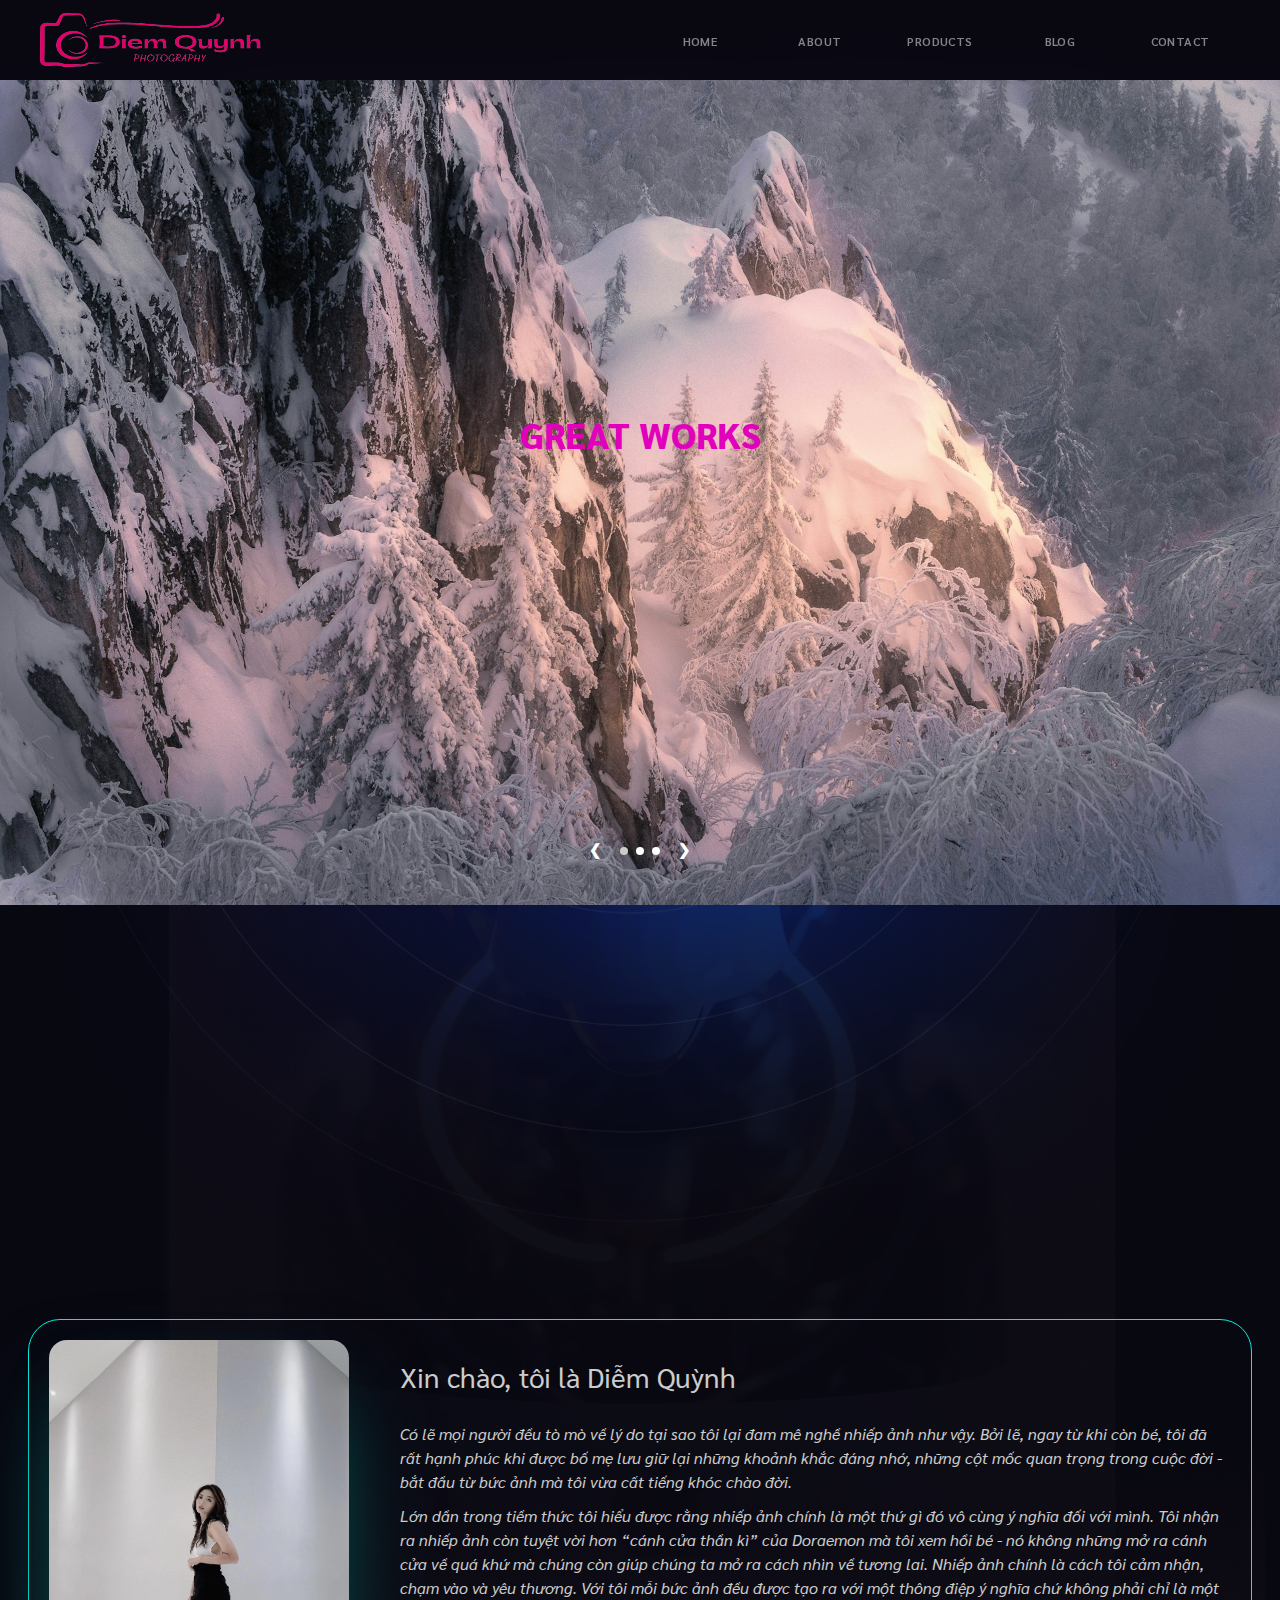
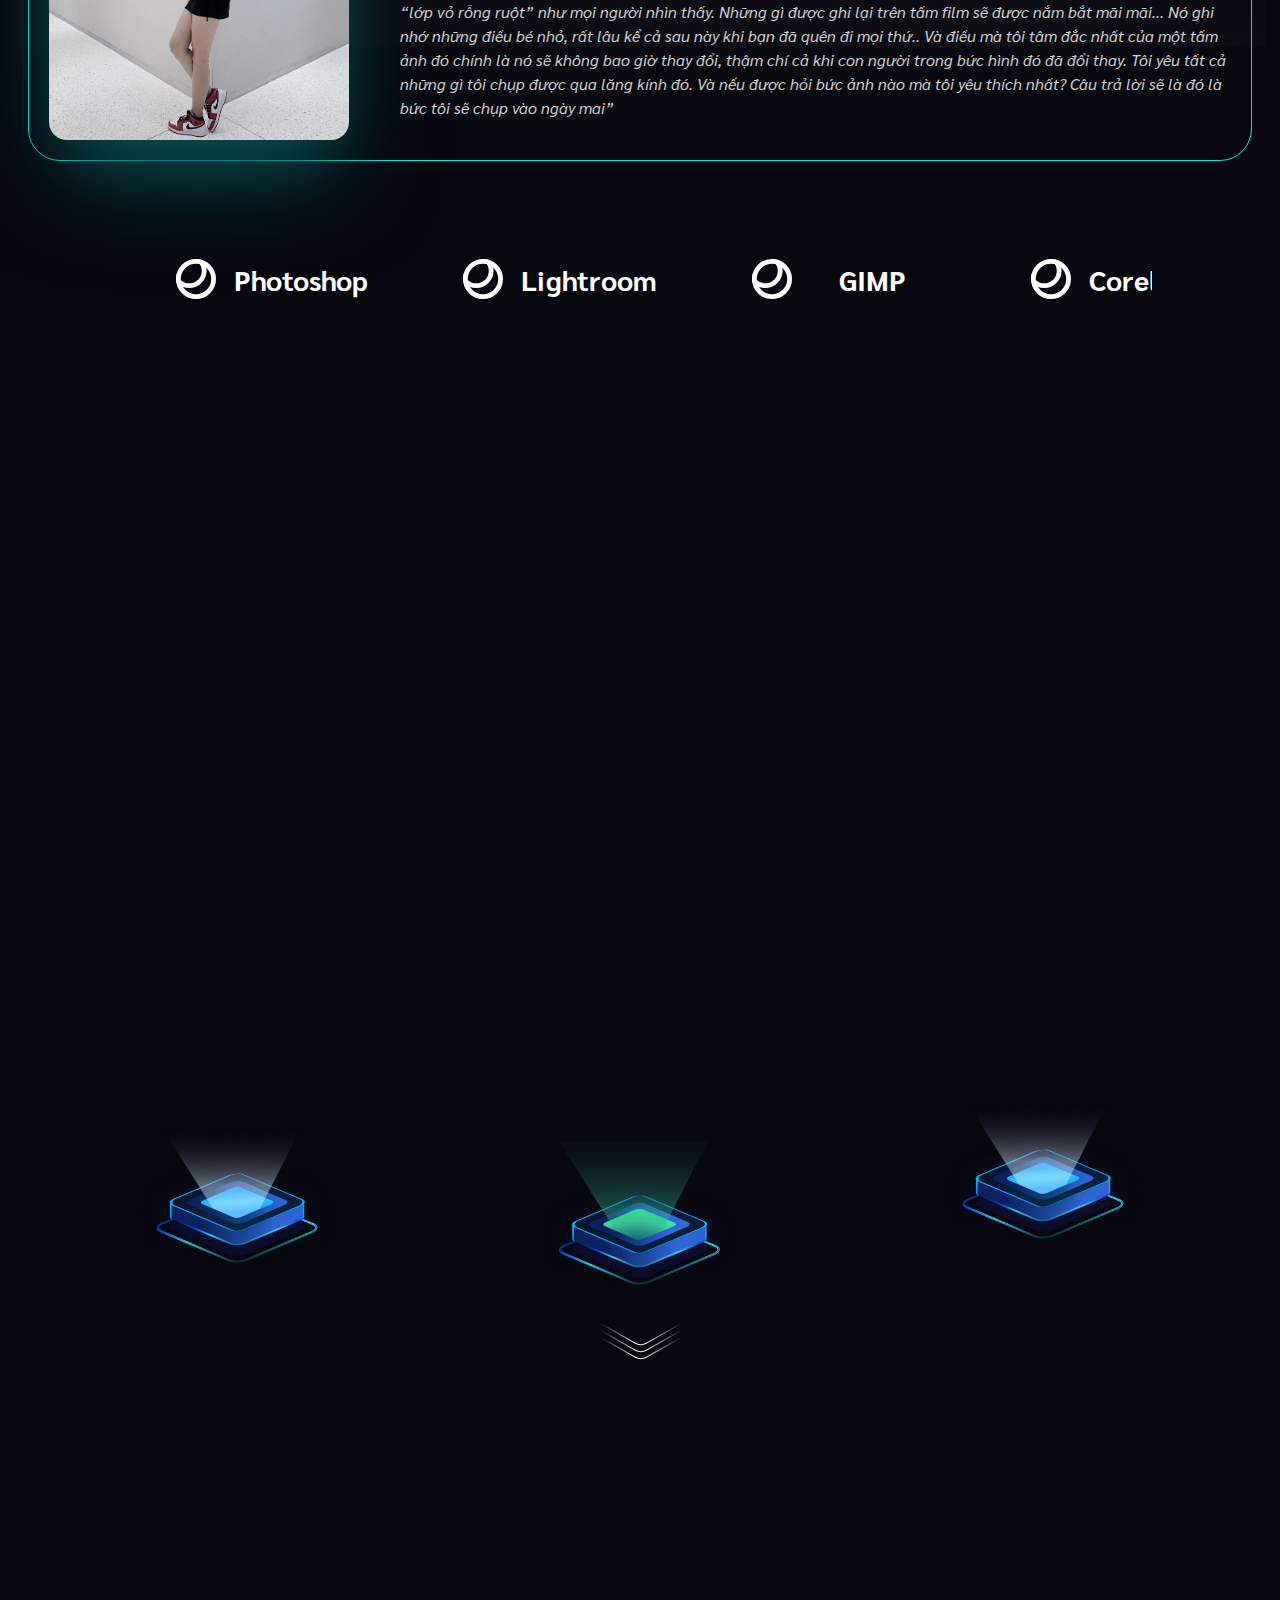
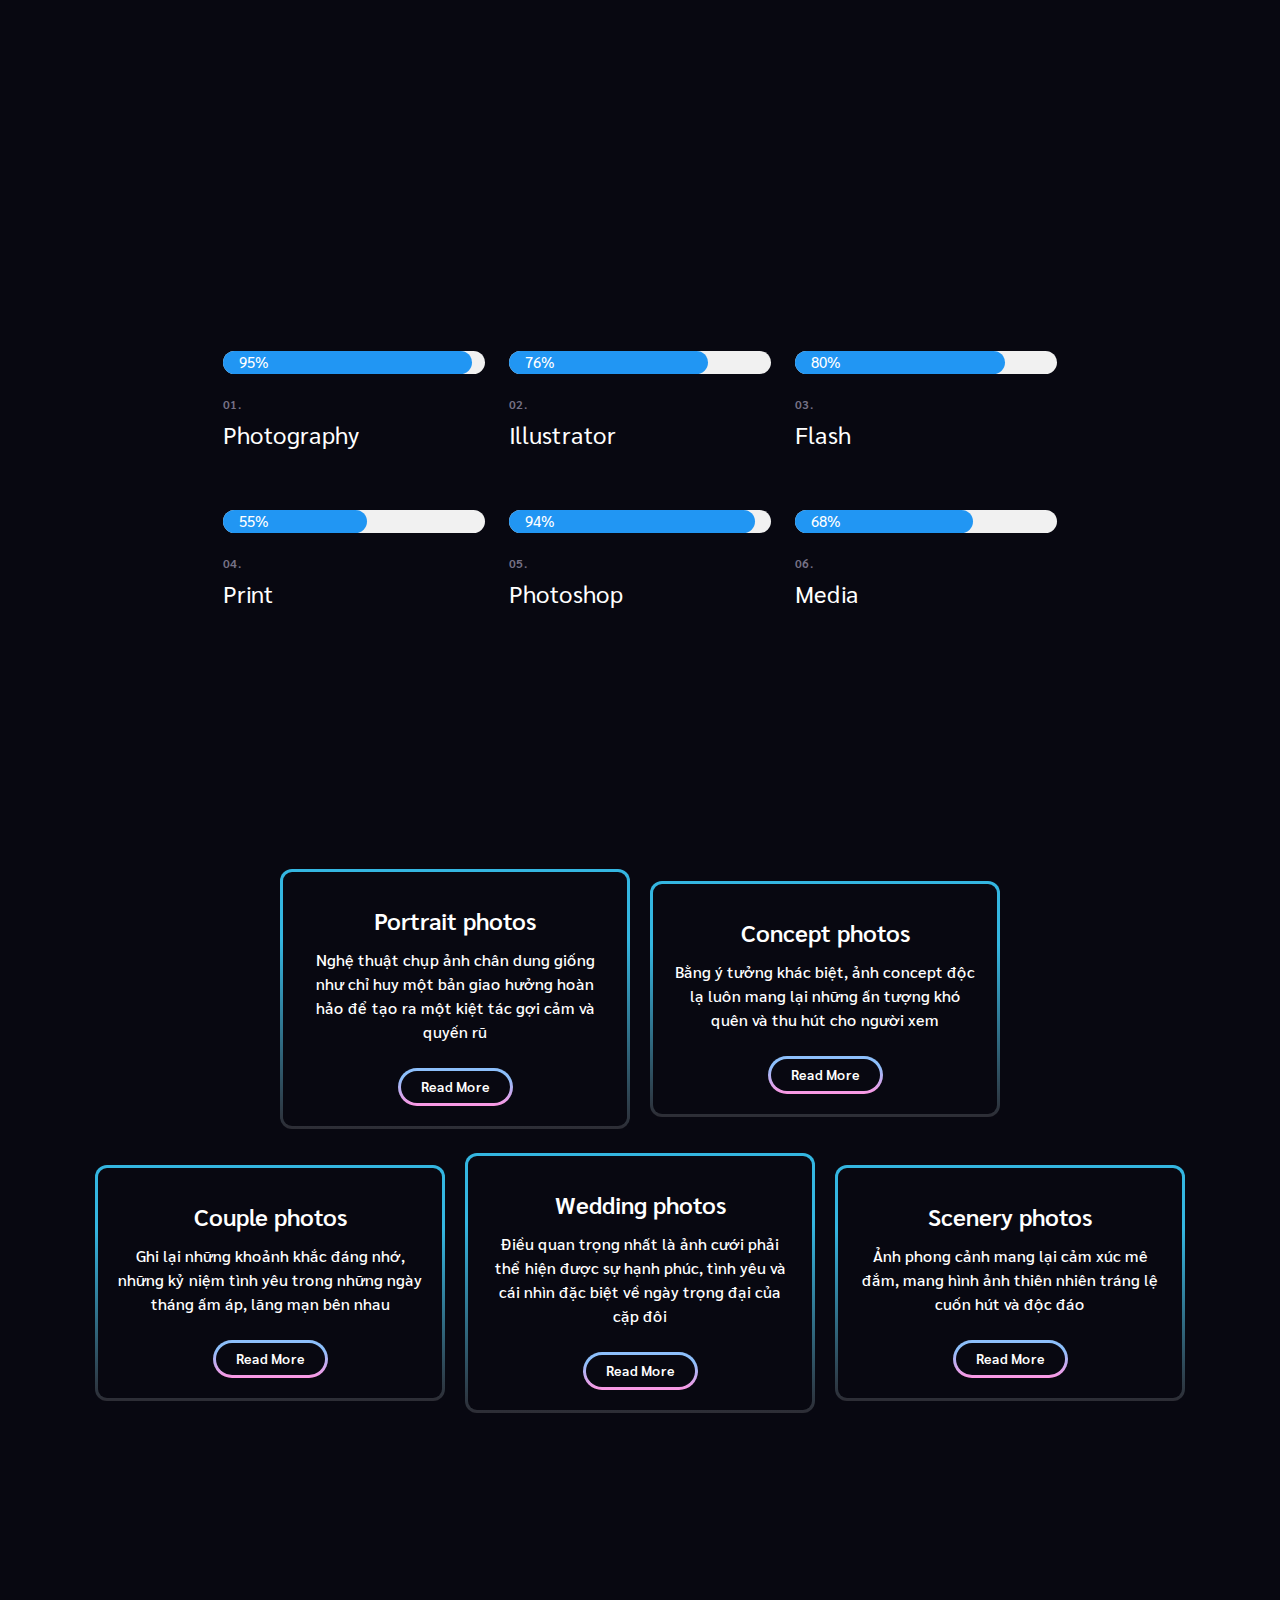
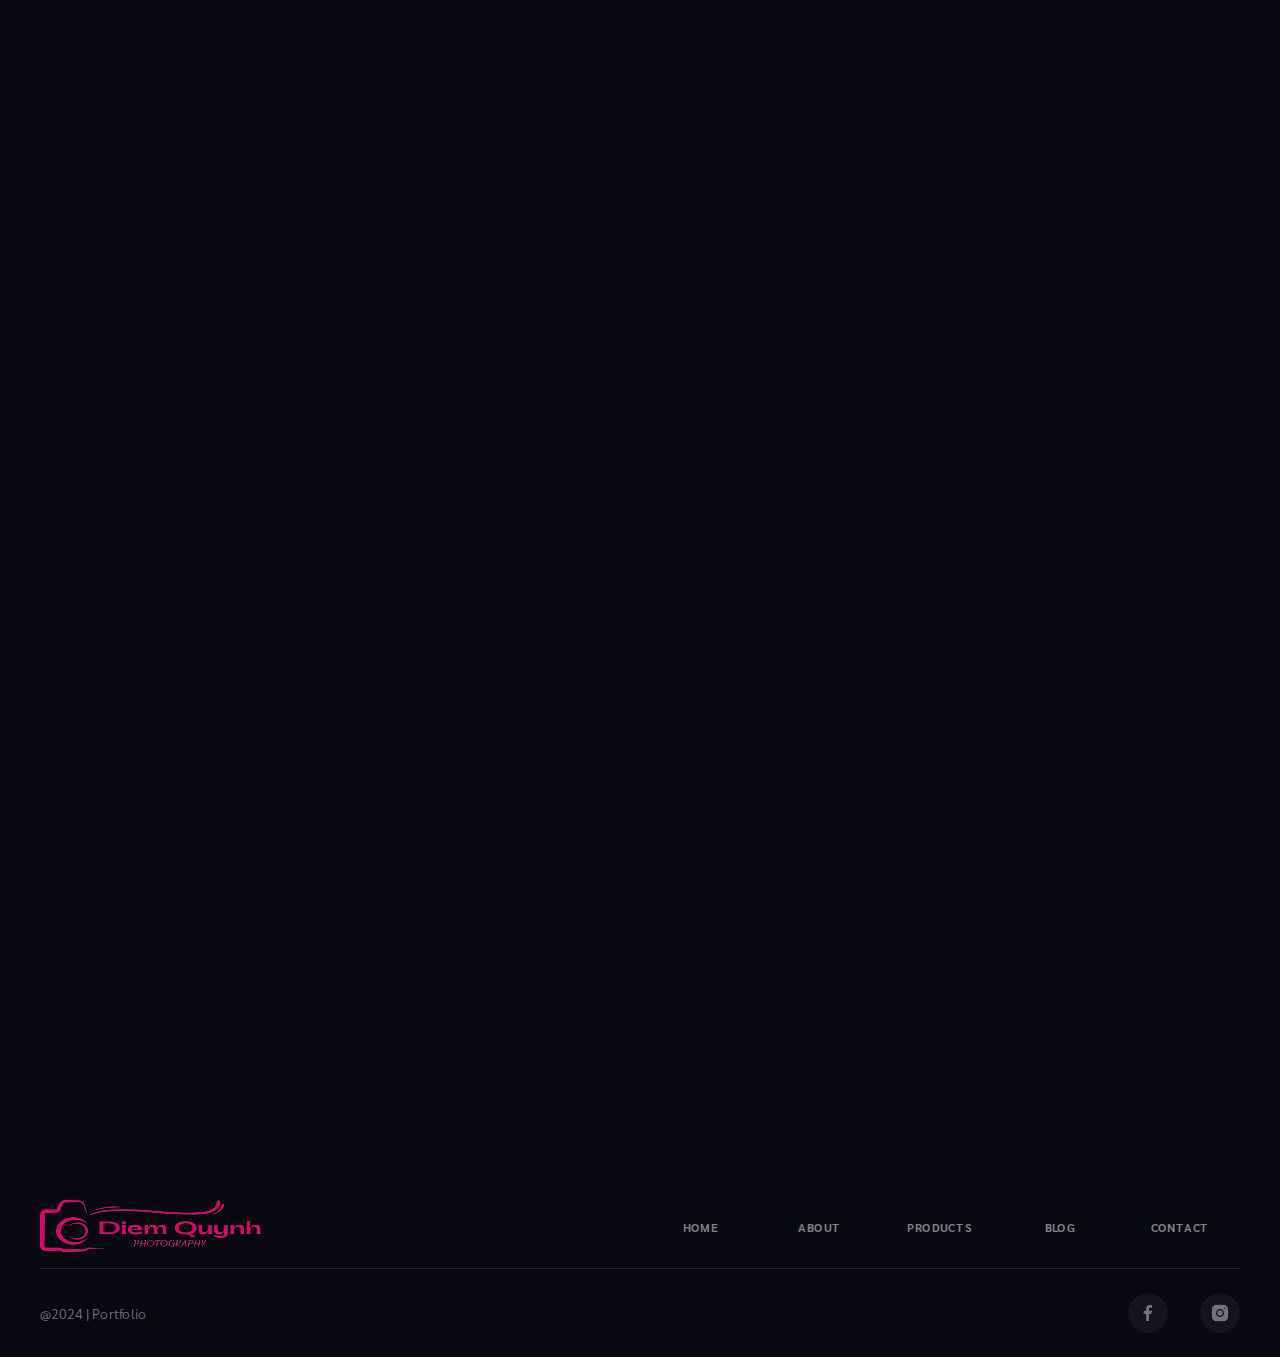
==== index.html @ 6f03a24a "update" ====
<!DOCTYPE html>
<html lang="en">

<head>
    <meta charset="UTF-8">
    <meta http-equiv="X-UA-Compatible" content="IE=edge">
    <meta name="viewport"
        content="width=device-width, initial-scale=1, maximum-scale=5, minimum-scale=1, viewport-fit=cover">
    <link rel="icon" type="image/x-icon" href="./public/images/favicon.ico">
    <title>Diểm Quỳnh</title>
    <link rel="stylesheet" href="./public/css/index.css">
    <!-- link font-awesome -->
    <link rel="stylesheet" href="https://cdnjs.cloudflare.com/ajax/libs/font-awesome/6.3.0/css/all.min.css"
        integrity="sha512-SzlrxWUlpfuzQ+pcUCosxcglQRNAq/DZjVsC0lE40xsADsfeQoEypE+enwcOiGjk/bSuGGKHEyjSoQ1zVisanQ=="
        crossorigin="anonymous" referrerpolicy="no-referrer" />
    <!-- ///// -->
    <link rel="stylesheet" href="https://maxcdn.bootstrapcdn.com/bootstrap/3.4.1/css/bootstrap.min.css">
    <script src="https://ajax.googleapis.com/ajax/libs/jquery/3.6.3/jquery.min.js"></script>
    <script src="https://maxcdn.bootstrapcdn.com/bootstrap/3.4.1/js/bootstrap.min.js"></script>
    <!-- link font -->
    <link rel="preconnect" href="https://fonts.googleapis.com">
    <link rel="preconnect" href="https://fonts.gstatic.com" crossorigin>
    <link href="https://fonts.googleapis.com/css2?family=Sarabun:wght@400;500;600;700&display=swap" rel="stylesheet">
    <!-- aos css -->
    <link rel="stylesheet" href="https://cdn.jsdelivr.net/npm/aos@2.3.4/dist/aos.css" />
    <script src="https://cdn.jsdelivr.net/npm/aos@2.3.4/dist/aos.js"></script>
    <!-- w3s css -->
    <link rel="stylesheet" href="https://www.w3schools.com/w3css/4/w3.css">
</head>

<body>
    <div class="aia-tech-container">
        <div class="aia-tech">
            <div class="menu-mobile">
                <div class="nav-mobile" id="mobileNav">
                    <div class="nav-item-mobile">
                        <div class="nav-item-link">
                            <a href="./index.html" class="nav-link">HOME</a>
                        </div>
                        <div class="nav-item-link">
                            <a href="#about" class="nav-link">ABOUT</a>
                        </div>
                        <div class="nav-item-link">
                            <a href="#products" class="nav-link">PRODUCTS</a>
                        </div>
                        <div class="nav-item-link">
                            <a href="#blogs" class="nav-link">BLOG</a>
                        </div>
                        <div class="nav-item-link">
                            <a href="#contact_us" class="nav-link">CONTACT</a>
                        </div>
                    </div>
                </div>
            </div>
            <div class="menu" id="menu">
                <div class="logo">
                    <a href="./">
                        <img style="width: 230px; height: 55px;" src="./public/images/logos.png" alt="logo" />
                    </a>
                </div>
                <div class="nav">
                    <div class="nav-item">
                        <div class="nav-item-link">
                            <a href="#introduce" class="nav-link">HOME</a>
                        </div>
                        <div class="nav-item-link">
                            <a href="#about" class="nav-link">ABOUT</a>
                        </div>
                        <div class="nav-item-link">
                            <a href="#products" class="nav-link">PRODUCTS</a>
                        </div>
                        <div class="nav-item-link">
                            <a href="#blogs" class="nav-link">BLOG</a>
                        </div>
                        <div class="nav-item-link">
                            <a href="#contact_us" class="nav-link">CONTACT</a>
                        </div>
                    </div>
                    <div class="nav-item-mobile" onclick="toggleMenu()">
                        <img src="./public/images/iconnavmb.svg" alt="logo" />
                    </div>
                </div>
            </div>
            <div class="introduce" id="introduce">
                <div class="learn-more">
                    <div class="mySlides">
                        <img class="introduce-styled-img" src="./public/images/introduce1.jpg" />
                        <p class="introduce-title">GREAT WORKS</p>
                    </div>
                    <div class="mySlides">
                        <img class="introduce-styled-img" src="./public/images/introduce2.jpg" />
                        <p class="introduce-title">CAPTURING THE MOST PRECIOUS MOMENT</p>
                    </div>
                    <div class="mySlides">
                        <img class="introduce-styled-img" src="./public/images/introduce3.jpg" />
                        <p class="introduce-title">SIMPLE BUT PICTURESQUE</p>
                    </div>
                    <div class="header-dot">
                        <span class="prev" onclick="plusSlides(-1)">❮</span>
                        <span class="dot" onclick="currentSlide(1)"></span>
                        <span class="dot" onclick="currentSlide(2)"></span>
                        <span class="dot" onclick="currentSlide(3)"></span>
                        <span class="next" onclick="plusSlides(1)">❯</span>
                    </div>
                    </section>
                </div>
            </div>
            <div class="wrapper">
                <div class="welcome" data-aos="fade-up" data-aos-anchor-placement="bottom-bottom"
                    data-aos-duration="1000">
                    <div class="forever-styled-text">
                        <img src="./public/images/bracketleft.png" alt="icon" />
                        <p class="forever-text">Get started with AIA tech</p>
                        <img src="./public/images/bracketright.png" alt="icon" />
                    </div>
                    WELCOME
                </div>
                <div class="about" id="about">
                    <div class="howto-styled-text" data-aos="fade-right" data-aos-offset="100">
                        <img src="./public/images/bracketleft.png" alt="icon" />
                        <span class="forever-text">what can we do?</span>
                        <img src="./public/images/bracketright.png" alt="icon" />
                    </div>
                    <div style="text-align: start; border-left: 5px solid rgb(216, 84, 12); padding-left: 10px; margin: 20px 0;"
                        class="container-title" data-aos="fade-up" data-aos-anchor-placement="top-bottom"
                        data-aos-duration="500">
                        About
                    </div>
                    <div class="about-detail">
                        <div class="about-detail-img">
                            <img class="about-styled-img" src="./public/images/yoruself.webp" />
                        </div>
                        <div class="about-detail-content">
                            <p class="about-detail-title">
                                Xin chào, tôi là Diễm Quỳnh
                            </p>
                            <p class="about-detail-text">
                                Có lẽ mọi người đều tò mò về lý do tại sao tôi lại đam mê nghề nhiếp ảnh như vậy.
                                Bởi lẽ, ngay từ khi còn bé, tôi đã rất hạnh phúc khi được bố mẹ lưu giữ lại những khoảnh
                                khắc đáng nhớ, những cột mốc
                                quan trọng trong cuộc đời - bắt đầu từ bức ảnh mà tôi vừa cất tiếng khóc chào đời.

                            </p>
                            <p class="about-detail-text">
                                Lớn dần trong tiềm thức tôi hiểu được rằng nhiếp ảnh chính là một thứ gì đó vô cùng ý
                                nghĩa đối với mình. Tôi nhận ra
                                nhiếp ảnh còn tuyệt vời hơn “cánh cửa thần kì” của Doraemon mà tôi xem hồi bé - nó không
                                những mở ra cánh cửa về quá khứ
                                mà chúng còn giúp chúng ta mở ra cách nhìn về tương lai. Nhiếp ảnh chính là cách tôi cảm
                                nhận, chạm vào và yêu thương.
                                Với tôi mỗi bức ảnh đều được tạo ra với một thông điệp ý nghĩa chứ không phải chỉ là một
                                “lớp vỏ rỗng ruột” như mọi
                                người nhìn thấy. Những gì được ghi lại trên tấm film sẽ được nắm bắt mãi mãi... Nó ghi
                                nhớ những điều bé nhỏ, rất lâu kể
                                cả sau này khi bạn đã quên đi mọi thứ.. Và điều mà tôi tâm đắc nhất của một tấm ảnh đó
                                chính là nó sẽ không bao giờ thay
                                đổi, thậm chí cả khi con người trong bức hình đó đã đổi thay. Tôi yêu tất cả những gì
                                tôi chụp được qua lăng kính đó.
                                Và nếu được hỏi bức ảnh nào mà tôi yêu thích nhất? Câu trả lời sẽ là đó là bức tôi sẽ
                                chụp vào ngày mai”

                            </p>
                        </div>
                    </div>
                    <div class="introduce-combine-overlow">
                        <div class="introduce-combine-list-item">
                            <div class="introduce-combine-item">
                                <img class="introduce-combine-item-img" src="./public/images/O9.svg" alt="icon" />
                                <p class="introduce-combine-text">Photoshop</p>
                            </div>
                            <div class="introduce-combine-item">
                                <img class="introduce-combine-item-img" src="./public/images/O9.svg" alt="icon" />
                                <p class="introduce-combine-text">Lightroom</p>
                            </div>
                            <div class="introduce-combine-item">
                                <img class="introduce-combine-item-img" src="./public/images/O9.svg" alt="icon" />
                                <p style="width: 125px;" class="introduce-combine-text">GIMP</p>
                            </div>
                            <div class="introduce-combine-item">
                                <img class="introduce-combine-item-img" src="./public/images/O9.svg" alt="icon" />
                                <p class="introduce-combine-text">Corel Paint</p>
                            </div>
                            <div class="introduce-combine-item">
                                <img class="introduce-combine-item-img" src="./public/images/O9.svg" alt="icon" />
                                <p class="introduce-combine-text">Figma</p>
                            </div>
                            <div class="introduce-combine-item">
                                <img class="introduce-combine-item-img" src="./public/images/O9.svg" alt="icon" />
                                <p class="introduce-combine-text">Wordpress</p>
                            </div>
                            <div class="introduce-combine-item">
                                <img class="introduce-combine-item-img" src="./public/images/O9.svg" alt="icon" />
                                <p class="introduce-combine-text">Shopify</p>
                            </div>
                            <div class="introduce-combine-item">
                                <img class="introduce-combine-item-img" src="./public/images/O9.svg" alt="icon" />
                                <p style="width: 125px;" class="introduce-combine-text">Photography</p>
                            </div>
                            <div class="introduce-combine-item">
                                <img class="introduce-combine-item-img" src="./public/images/O9.svg" alt="icon" />
                                <p class="introduce-combine-text">Media</p>
                            </div>
                            <div class="introduce-combine-item">
                                <img class="introduce-combine-item-img" src="./public/images/O9.svg" alt="icon" />
                                <p class="introduce-combine-text">Illustrator</p>
                            </div>
                        </div>
                    </div>
                </div>
                </section>
                <section class="forever" id="forever_product">
                    <!-- <div class="forever-bg">
                        <img class="forever-styled-img" src="./public/images/forever-icon.svg" alt="earth" />
                    </div> -->
                    <div class="forever-styled-title">
                        <div class="forever-styled-text" data-aos="fade-up" data-aos-anchor-placement="bottom-bottom"
                            data-aos-duration="1000">
                            <img src="./public/images/bracketleft.png" alt="icon" />
                            <p class="forever-text">Get started with AIA tech</p>
                            <img src="./public/images/bracketright.png" alt="icon" />
                        </div>
                        <h4 class="container-title" data-aos="fade-up" data-aos-anchor-placement="bottom-bottom"
                            data-aos-duration="2000">Pay once, use forever</h4>
                    </div>
                    <div class="forever-styled-box-overlow">
                        <div class="forever-styled-box">
                            <div class="forever-box-left">
                                <div class="forever-box-list" data-aos="zoom-in">
                                    <div class="forever-box-item">
                                        <h4>Why Me</h4>
                                        <!-- <p>Custom AI chatbot, advanced analytics, dedicated account</p> -->
                                    </div>
                                    <div class="forever-box-content-list">
                                        <div class="forever-box-content-item">
                                            <img src="./public/images/check-purple.svg" alt="icon" />
                                            <p>Kỹ năng chuyên sâu về nhiếp ảnh và kỹ thuật máy ảnh
                                            </p>
                                        </div>
                                        <div class="forever-box-content-item">
                                            <img src="./public/images/check-purple.svg" alt="icon" />
                                            <p>Sáng tạo, nhạy bén và tư duy nghệ thuật</p>
                                        </div>
                                        <div class="forever-box-content-item">
                                            <img src="./public/images/check-purple.svg" alt="icon" />
                                            <p>Kỹ năng giao tiếp và làm việc với mọi người</p>
                                        </div>
                                        <div class="forever-box-content-item">
                                            <img src="./public/images/check-purple.svg" alt="icon" />
                                            <p>Luôn nỗ lực, kiên trì học hỏi và tiếp thu</p>
                                        </div>
                                    </div>
                                    <div style="position: relative;">
                                        <img class="forever-btn-contact" src="./public/images/btncontactus.png"
                                            alt="btn" />
                                        <p class="forever-text-btn-contact">read more</p>
                                    </div>
                                </div>
                                <div>
                                    <img src="./public/images/iconbox.png" alt="" />
                                </div>
                            </div>
                            <div class="forever-box-center">
                                <div class="forever-box-list-center" data-aos="zoom-in">
                                    <div class="forever-box-list-center-bg">
                                        <div class="forever-box-item">
                                            <h4>What I Do</h4>
                                            <!-- <p>Custom AI chatbot, advanced analytics, dedicated account</p> -->
                                        </div>
                                        <div class="forever-box-content-list">
                                            <div class="forever-box-content-item">
                                                <img src="./public/images/check-purple.svg" alt="icon" />
                                                <p>Không ngừng sáng tạo phát triển đem lại cho khách hàng
                                                    những trải nghiệm tốt nhất khi đến với Diem Quynh
                                                    Photography</p>
                                            </div>
                                            <div class="forever-box-content-item">
                                                <img src="./public/images/check-purple.svg" alt="icon" />
                                                <p>Luôn luôn học hỏi, trau dồi kiến thức, kĩ năng mới thích ứng
                                                    với xu hướng toàn cầu</p>
                                            </div>
                                            <div class="forever-box-content-item">
                                                <img src="./public/images/check-purple.svg" alt="icon" />
                                                <p>Chia sẻ những nội dung, kiến thức, kinh nghiệm về ngành. Xây dựng độ
                                                    uy tín, thương hiệu cá nhân</p>
                                            </div>
                                        </div>
                                        <div style="position: relative; background: transparent;">
                                            <img class="forever-btn-contact" src="./public/images/btncontactus.png"
                                                alt="btn" />
                                            <p class="forever-text-btn-contact">read more</p>
                                        </div>
                                    </div>
                                </div>
                                <div>
                                    <img src="./public/images/iconboxcenter.png" alt="icon" />
                                </div>
                            </div>
                            <div class="forever-box-right">
                                <div class="forever-box-list" data-aos="zoom-in">
                                    <div class="forever-box-item">
                                        <h4>How I am</h4>
                                        <!-- <p>Custom AI chatbot, advanced analytics, dedicated account</p> -->
                                    </div>
                                    <div class="forever-box-content-list">
                                        <div class="forever-box-content-item">
                                            <img src="./public/images/check-purple.svg" alt="icon" />
                                            <p>Freelance Photographer</p>
                                        </div>
                                        <div class="forever-box-content-item">
                                            <img src="./public/images/check-purple.svg" alt="icon" />
                                            <p>Sinh viên ngành Truyền thông Đa phương tiện</p>
                                        </div>
                                        <div class="forever-box-content-item">
                                            <img src="./public/images/check-purple.svg" alt="icon" />
                                            <p>Photographer at Tuan Anh Studio</p>
                                        </div>
                                        <div class="forever-box-content-item">
                                            <img src="./public/images/check-purple.svg" alt="icon" />
                                            <p>Video Editor at Viet Bac Food</p>
                                        </div>
                                    </div>
                                    <div style="position: relative;">
                                        <img class="forever-btn-contact" src="./public/images/btncontactus.png"
                                            alt="btn" />
                                        <p class="forever-text-btn-contact">read more</p>
                                    </div>
                                </div>
                                <div>
                                    <img src="./public/images/iconbox.png" alt="icon" />
                                </div>
                            </div>
                        </div>
                    </div>
                    <div class="forever-icon-donw">
                        <img style="cursor: pointer;" src="./public/images/donw.svg" alt="donw" />
                    </div>
                </section>
                <section class="howto">
                    <div class="howto-top">
                        <div class="howto-top-left">
                            <div class="howto-styled-text" data-aos="fade-right" data-aos-offset="100">
                                <img src="./public/images/bracketleft.png" alt="icon" />
                                <span class="forever-text">what can we do?</span>
                                <img src="./public/images/bracketright.png" alt="icon" />
                            </div>
                            <h4 class="container-title" data-aos="fade-right" data-aos-offset="200">
                                My Skill
                            </h4>
                            <p data-aos="fade-right" data-aos-offset="300">Allow users to
                                customize the chatbot's appearance and behavior, making it more engaging
                                and fun to interact with.</p>
                            <div style="position: relative; cursor: pointer;" data-aos="fade-right"
                                data-aos-offset="300">
                                <img src="./public/images/btnconnectnow.png" alt="btn" />
                                <span class="styled-text-btn-connect">SEE MORE</span>
                            </div>
                        </div>
                        <div class="howto-top-right" data-aos="zoom-in-left">
                            <img src="./public/images/imghowto.png" alt="img" />
                        </div>
                    </div>
                    <div class="howto-bottom-overlow">
                        <div class="howto-bottom-group">
                            <div class="howto-bottom">
                                <div class="howto-bottom-item">
                                    <div style="border-radius: 24px;" class="w3-light-grey">
                                        <div class="w3-container w3-blue"
                                            style="width:95%;border-radius: 24px; color: rgba(0, 238, 223, 0.30);">95%
                                        </div>
                                    </div>
                                    <div class="howto-bottom-item-content">
                                        <p>01.</p>
                                        <h4>Photography</h4>
                                    </div>
                                </div>
                                <div class="howto-bottom-item">
                                    <div style="border-radius: 24px;" class="w3-light-grey">
                                        <div class="w3-container w3-blue"
                                            style="width:76%;border-radius: 24px; color: rgba(0, 238, 223, 0.30);">76%
                                        </div>
                                    </div>
                                    <div class="howto-bottom-item-content">
                                        <p>02.</p>
                                        <h4>Illustrator</h4>
                                    </div>
                                </div>
                                <div class="howto-bottom-item">
                                    <div style="border-radius: 24px;" class="w3-light-grey">
                                        <div class="w3-container w3-blue"
                                            style="width:80%;border-radius: 24px; color: rgba(0, 238, 223, 0.30);">80%
                                        </div>
                                    </div>
                                    <div class="howto-bottom-item-content">
                                        <p>03.</p>
                                        <h4>Flash</h4>
                                    </div>
                                </div>
                            </div>
                            <div class="howto-bottom">
                                <div class="howto-bottom-item">
                                    <div style="border-radius: 24px;" class="w3-light-grey">
                                        <div class="w3-container w3-blue"
                                            style="width:55%;border-radius: 24px; color: rgba(0, 238, 223, 0.30);">55%
                                        </div>
                                    </div>
                                    <div class="howto-bottom-item-content">
                                        <p>04.</p>
                                        <h4>Print</h4>
                                    </div>
                                </div>
                                <div class="howto-bottom-item">
                                    <div style="border-radius: 24px;" class="w3-light-grey">
                                        <div class="w3-container w3-blue"
                                            style="width:94%;border-radius: 24px; color: rgba(0, 238, 223, 0.30);">94%
                                        </div>
                                    </div>
                                    <div class="howto-bottom-item-content">
                                        <p>05.</p>
                                        <h4>Photoshop</h4>
                                    </div>
                                </div>
                                <div class="howto-bottom-item">
                                    <div style="border-radius: 24px;" class="w3-light-grey">
                                        <div class="w3-container w3-blue"
                                            style="width:68%;border-radius: 24px; color: rgba(0, 238, 223, 0.30);">68%
                                        </div>
                                    </div>
                                    <div class="howto-bottom-item-content">
                                        <p>06.</p>
                                        <h4>Media</h4>
                                    </div>
                                </div>
                            </div>
                        </div>
                    </div>
                </section>
                <section class="whyus" id="products">
                    <div class="products-header">
                        <div class="forever-styled-text" data-aos="fade-up" data-aos-anchor-placement="bottom-bottom"
                            data-aos-duration="1000">
                            <img src="./public/images/bracketleft.png" alt="icon" />
                            <p class="forever-text">Get started with AIA tech</p>
                            <img src="./public/images/bracketright.png" alt="icon" />
                        </div>
                        <h4 class="container-title" data-aos="fade-up" data-aos-anchor-placement="bottom-bottom"
                            data-aos-duration="2000">
                            Products</h4>
                    </div>
                    <div class="whyus-list">
                        <div class="whyus-card">
                            <div>
                                <i class="fa-solid fa-image"></i>
                            </div>
                            <div>
                                <p class="whyus-card-title">Portrait photos</p>
                                <p class="whyus-card-text">Nghệ thuật chụp ảnh chân dung giống như chỉ huy một bản giao
                                    hưởng hoàn hảo để tạo ra một kiệt tác gợi cảm và quyến rũ</p>
                            </div>
                            <div>
                                <a href="./pages/portrait-photos.html">
                                    <button class="whyus-btn-readmore">
                                        Read More
                                    </button>
                                </a>
                            </div>
                        </div>
                        <div class="whyus-card">
                            <div>
                                <i class="fa-solid fa-image"></i>
                            </div>
                            <div>
                                <p class="whyus-card-title">Concept photos</p>
                                <p class="whyus-card-text">Bằng ý tưởng khác biệt, ảnh concept độc lạ luôn mang lại
                                    những ấn tượng khó quên và thu hút cho người xem</p>
                            </div>
                            <div>
                                <a href="./pages/concept-photos.html">
                                    <button class="whyus-btn-readmore">
                                        Read More
                                    </button>
                                </a>
                            </div>
                        </div>
                    </div>
                    <div class="whyus-list">
                        <div class="whyus-card">
                            <div>
                                <i class="fa-solid fa-image"></i>
                            </div>
                            <div>
                                <p class="whyus-card-title">Couple photos</p>
                                <p class="whyus-card-text">Ghi lại những khoảnh khắc đáng nhớ, những kỷ niệm tình yêu
                                    trong những ngày tháng ấm áp, lãng mạn bên nhau</p>
                            </div>
                            <div>
                                <a href="./pages/couple-photos.html">
                                    <button class="whyus-btn-readmore">
                                        Read More
                                    </button>
                                </a>
                            </div>
                        </div>
                        <div class="whyus-card">
                            <div>
                                <i class="fa-solid fa-image"></i>
                            </div>
                            <div>
                                <p class="whyus-card-title">Wedding photos</p>
                                <p class="whyus-card-text">Điều quan trọng nhất là ảnh cưới phải thể hiện được sự hạnh
                                    phúc, tình yêu và cái nhìn đặc biệt về ngày trọng đại của
                                    cặp đôi
                                </p>
                            </div>
                            <div>
                                <a href="./pages/wedding-photos.html">
                                    <button class="whyus-btn-readmore">
                                        Read More
                                    </button>
                                </a>
                            </div>
                        </div>
                        <div class="whyus-card">
                            <div>
                                <i class="fa-solid fa-image"></i>
                            </div>
                            <div>
                                <p class="whyus-card-title">Scenery photos</p>
                                <p class="whyus-card-text">Ảnh phong cảnh mang lại cảm xúc mê đắm, mang hình ảnh thiên
                                    nhiên tráng lệ cuốn hút và độc đáo</p>
                            </div>
                            <div>
                                <a href="./pages/scenery-photos.html">
                                    <button class="whyus-btn-readmore">
                                        Read More
                                    </button>
                                </a>
                            </div>
                        </div>
                    </div>
                </section>
                <section class="blogs" id="blogs">
                    <div class="contact-styled-title">
                        <div class="contact-title" data-aos="fade-up" data-aos-anchor-placement="bottom-bottom"
                            data-aos-duration="1000">
                            <img src="./public/images/bracketleft.png" alt="icon" />
                            <p class="forever-text">???</p>
                            <img src="./public/images/bracketright.png" alt="icon" />
                        </div>
                        <h4 class="container-title" data-aos="fade-up" data-aos-anchor-placement="bottom-bottom"
                            data-aos-duration="1500">
                            Blogs</h4>
                    </div>
                </section>
                <section class="contact" id="contact_us">
                    <div class="contact-empower">
                        <div class="contact-box">
                            <div class="contact-styled-title">
                                <div class="contact-title" data-aos="fade-up" data-aos-anchor-placement="bottom-bottom"
                                    data-aos-duration="1000">
                                    <img src="./public/images/bracketleft.png" alt="icon" />
                                    <p class="forever-text">Get started with AIA tech</p>
                                    <img src="./public/images/bracketright.png" alt="icon" />
                                </div>
                                <h4 class="container-title" data-aos="fade-up" data-aos-anchor-placement="bottom-bottom"
                                    data-aos-duration="1500">Contact us</h4>
                            </div>
                            <div class="contact-us-detail" data-aos="fade-up" data-aos-duration="800">
                                <div class="contact-us-detail-item">
                                    <div class="contact-us-detail-styled-item">
                                        <span class="contact-us-name">Phạm Thị Diễm Quỳnh</p>
                                    </div>
                                </div>
                                <div class="contact-us-detail-item">
                                    <div class="contact-us-detail-styled-item">
                                        <p>Hotline</p>
                                        <a href="tel:0392753616">0392753616</a>
                                    </div>
                                </div>
                                <div class="contact-us-detail-item">
                                    <div class="contact-us-detail-styled-item">
                                        <p>Address</p>
                                        <a href="https://www.google.com/maps/place/%C4%90%C6%B0%E1%BB%9Dng+Tr%E1%BA%A7n+Ph%C3%BA,+V%C4%83n+Qu%C3%A1n,+H%C3%A0+%C4%90%C3%B4ng,+H%C3%A0+N%E1%BB%99i,+Vi%E1%BB%87t+Nam/@20.9799296,105.7848003,17z/data=!3m1!4b1!4m6!3m5!1s0x3135accde64f515b:0x8635163e12717d64!8m2!3d20.9799246!4d105.7873752!16s%2Fg%2F11bc8yzgy3?hl=vi-VN&entry=ttu"
                                            target="_blan">
                                            Trần Phú, Hà Đông, Hà Nội, Việt Nam</a>
                                    </div>
                                </div>
                                <div class="contact-us-detail-item">
                                    <div class="contact-us-detail-styled-item">
                                        <p>Email</p>
                                        <a href="quynhdiem148@gmail.com">quynhdiem148@gmail.com</a>
                                    </div>
                                </div>
                                <div style="flex-direction: column; align-items: flex-start;"
                                    class="contact-us-detail-item">
                                    <div class="contact-us-detail-styled-item">
                                        <p>Follow us</p>
                                    </div>
                                    <div class="contact-styled-img">
                                        <a href="https://www.facebook.com/profile.php?id=100014917783009&mibextid=LQQJ4d"
                                            target="_blank">
                                            <img class="contact-styled-img-item" src="./public/images/fbcontact.svg"
                                                alt="img" />
                                        </a>
                                        <a href="https://www.instagram.com/dquynhhhf?igsh=eG4yMnNuMW9laXp1&utm_source=qr"
                                            target="_blank">
                                            <img class="contact-styled-img-item" src="./public/images/incontact.svg"
                                                alt="img" />
                                        </a>
                                    </div>
                                </div>
                            </div>
                        </div>
                    </div>
                </section>
            </div>
            <footer class="footer">
                <div class="footer-top">
                    <div class="logo">
                        <img style="width: 230px; height: 53px; background: transparent;"
                            src="./public/images/logos.png" alt="logo" />
                    </div>
                    <div class="nav-footer">
                        <div class="nav">
                            <div class="nav-item">
                                <div class="nav-item-link">
                                    <a href="#introduce" class="nav-link">HOME</a>
                                </div>
                                <div class="nav-item-link">
                                    <a href="#about" class="nav-link">ABOUT</a>
                                </div>
                                <div class="nav-item-link">
                                    <a href="#products" class="nav-link">PRODUCTS</a>
                                </div>
                                <div class="nav-item-link">
                                    <a href="#blogs" class="nav-link">BLOG</a>
                                </div>
                                <div class="nav-item-link">
                                    <a href="#contact_us" class="nav-link">CONTACT</a>
                                </div>
                            </div>
                        </div>
                    </div>
                </div>
                <div class="footer-bottom">
                    <div class="footer-years">@2024 | Portfolio</div>
                    <div class="footer-social">
                        <img class="footer-social-img" src="./public/images/fb.svg" alt="icon" />
                        <img class="footer-social-img" src="./public/images/instargam.svg" alt="icon" />
                    </div>
                </div>
            </footer>
        </div>
    </div>
</body>

</html>

<script src="./public/js/index.js"></script>
---- public/css/index.css ----
* {
    padding: 0;
    margin: 0;
    font-family: 'Sarabun', sans-serif;
    -webkit-transition: all 0.3s ease;
    -moz-transition: all 0.3s ease;
    -o-transition: all 0.3s ease;
    transition: all 0.3s ease;
}

*,
*::before,
*::after {
    box-sizing: border-box;
}

body,
div,
p,
ul,
li {
    margin: 0;
    padding: 0;
}

html {
    background: #080811;
}

body {
    overflow-y: auto;
    z-index: 0;
    box-sizing: border-box;
    position: relative;
}

::-webkit-scrollbar {
    display: none;
}

.body-no-scroll {
    overflow: hidden;
}

button,
input {
    border: none;
}

li {
    list-style: none;
}

.aia-tech-container {
    background: #080811;
}

.aia-tech {
    background-image: url("../../public/images/aia-bg.png");
    background-position: center top;
    background-repeat: no-repeat;
    background-size: cover;
}

.logo {
    cursor: pointer;
    background: transparent;
}

.menu {
    z-index: 99999999;
    position: fixed;
    top: 0;
    width: 100%;
    height: 80px;
    display: flex;
    padding: 0px 40px;
    justify-content: space-between;
    align-items: center;
    background: rgba(14, 12, 21, 0.12);
    backdrop-filter: blur(16px);
}

.menu {
    @media (max-width: 1025px) {
        padding: 0px 20px;
    }
}

.menu {
    @media (max-width: 768px) {
        border-bottom: 1px solid var(--neutral-015, rgba(255, 255, 255, 0.10));
    }
}

.nav-item {
    display: flex;
    flex-direction: row;
}

.nav-item {
    @media (max-width: 960px) {
        display: none;
    }
}

.nav-item-mobile {
    display: none;
    cursor: pointer;
}

.nav-item-mobile {
    @media (max-width: 960px) {
        display: flex;
        flex-direction: column;
        gap: 10px;
        cursor: pointer;
    }
}

.nav-item-mobile img {
    width: 44px;
    height: 44px;
}

.nav-mobile {
    display: none;
}

@media (max-width: 960px) {
    .nav-mobile {
        z-index: 9999999;
        position: absolute;
        top: 84px;
        left: 0;
        width: 100%;
        height: 100vh;
        padding: 30px 0;
        display: none;
        flex-direction: column;
        justify-content: flex-start;
        align-items: center;
        gap: 16px;
        background-image: url("../../public/images/bg-menu-mobile.png");
        background-position: center top;
    }
}

.nav-item-link {
    max-width: 160px;
    width: 120px;
    height: 100%;
    text-decoration: none;
    text-align: center;
}

.nav-item-link {
    @media (max-width: 575px) {
        max-width: 100%;
        width: 100%;
        height: 40px;
        display: flex;
        align-items: center;
        justify-content: center;
    }
}

.nav-link {
    color: var(--neutral-0150, rgba(255, 255, 255, 0.50));
    text-align: center;
    font-family: Sarabun;
    font-size: 12px;
    font-style: normal;
    font-weight: 600;
    line-height: 20px;
    letter-spacing: 0.42px;
    text-transform: uppercase;
}

@media (max-width: 769px) {
    .nav-link {
        font-size: 16px;
        line-height: 32px;
    }
}

.nav-link:active,
.nav-link:focus {
    color: #FFF;
    text-decoration: none;
}

.nav-link:hover {
    text-align: center;
    font-family: Sarabun;
    font-size: 12px;
    font-style: normal;
    font-weight: 600;
    line-height: 20px;
    letter-spacing: 0.42px;
    text-transform: uppercase;
    background: var(--Gradient, conic-gradient(from 180deg at 50% 50%, #FFC876 35.76692193746567deg, #79FFF7 153.749338388443deg, #9F53FF 258.7512445449829deg, #FF98E2 360deg));
    background-clip: text;
    -webkit-background-clip: text;
    -webkit-text-fill-color: transparent;
}

@media (max-width: 769px) {
    .nav-link:hover {
        font-size: 16px;
        line-height: 32px;
    }
}

.wrapper {
    max-width: 1440px;
    width: 100%;
    margin: 0 auto;
}

.wrapper {
    @media (max-width: 1440px) {
        max-width: 1224px;
    }
}

.container {
    width: 100%;
}

.welcome {
    text-align: center;
    padding: 100px 0 0;
    color: var(--neutral-01100, #e100bc);
    font-family: Sarabun;
    font-size: 64px;
    font-style: normal;
    font-weight: 600;
    line-height: 72px;
    background: transparent;
}

/* about */

.about {
    max-width: 1224px;
    min-height: 100vh;
    width: 100%;
    height: 100%;
    margin: 0 auto;
    padding: 80px 0;
}

.about-detail {
    width: 100%;
    height: 100%;
    margin: 50px 0;
    padding: 20px;
    border: 1px solid #00EEDF;
    border-radius: 32px;
    display: flex;
    flex-direction: row;
    gap: 20px;
}


.about-detail-title {
    padding: 12px 0;
    color: var(--neutral-01100, #ccc);
    font-family: Sarabun;
    font-size: 28px;
    font-style: normal;
    font-weight: 400;
    line-height: 48px;
    background: transparent;
}

.about-detail-text {
    color: var(--neutral-01100, #ccc);
    font-family: Sarabun;
    font-size: 16px;
    font-style: italic;
    font-weight: 400;
    line-height: 24px;
    background: transparent;
}

.about-detail-img {
    max-width: 28%;
    width: 100%;
    height: 100%;
    display: flex;
    justify-content: flex-start;
    align-items: center;
}

.about-detail-content {
    max-width: 70%;
    width: 100%;
}

.about-styled-img {
    max-width: 300px;
    max-height: 400px;
    width: 100%;
    height: 100%;
    border-radius: 18px;
    box-shadow: #064e4f 0px 50px 100px -20px,
        #064e4f 0px 30px 60px -30px,
        #064e4f 0px -2px 6px 0px inset;
}

/* learn-more */

.learn-more {
    position: relative;
    width: 100%;
    min-height: calc(100vh - 75px);
    height: 100%;
    display: flex;
    flex-direction: column;
    justify-content: center;
    align-items: center;
    background-color: transparent;
}

.mySlides {
    display: none;
    animation-name: fade;
    animation-duration: 1.5s;
}

.prev,
.next {
    cursor: pointer;
    padding: 12px;
    color: white;
    font-weight: bold;
    font-size: 15px;
    transition: 0.6s ease;
    user-select: none;
}

.header-dot {
    position: absolute;
    bottom: 5vh;
}

.dot {
    cursor: pointer;
    height: 8px;
    width: 8px;
    margin: 0 2px;
    background-color: #fff;
    border-radius: 50%;
    display: inline-block;
    transition: background-color 1s ease;
}

.active,
.dot:hover {
    background-color: #4a4a4a;
}


@keyframes fade {
    from {
        opacity: .4
    }

    to {
        opacity: 1
    }
}

/* introduce */
.introduce {
    z-index: 999;
    padding-top: 80px;
}

.introduce {
    @media (max-width: 769px) {
        background-size: 210%;

    }
}

.introduce {
    @media (max-width: 575px) {
        background-size: 380%;

    }
}

.introduce-title {
    z-index: 99;
    width: 100%;
    position: absolute;
    top: 40%;
    font-family: Sarabun;
    text-align: center;
    font-size: 36px;
    font-style: normal;
    font-weight: 800;
    line-height: 48px;
    color: #e100bc;
    background: transparent;
}

.introduce-styled-img {
    max-height: calc(100vh - 75px);
    width: 100vw;
    height: 100%;
    object-fit: cover;
    overflow: hidden;
}

/* .img-hero {
    z-index: 0;
    position: absolute;
    top: -72px;
    width: 100%;
} */

/* .introduce-line {
    width: 270px;
    background: transparent;
}

.introduce-line {
    @media (max-width: 769px) {
        width: 230px;
    }
}

.introduce-line {
    @media (max-width: 575px) {
        width: 210px;
    }
} */

/* .introduce-div-txt {
    width: 100%;
    padding: 112px 0 72px;
    display: flex;
    flex-direction: column;
    justify-content: center;
    align-items: center;
    text-align: center;
    background: transparent;
}

.introduce-div-txt {
    @media (max-width: 769px) {
        padding: 80px 0 72px;
    }
}

.introduce-div-txt {
    @media (max-width: 575px) {
        padding: 30px 0 280px;
    }
} */


/* .introduce-title {
    @media (max-width: 769px) {
        max-width: 550px;
        font-size: 40px;
        line-height: 60px;
    }
} */


.introduce-content {
    max-width: 640px;
    width: 100%;
    margin: 0 auto;
    padding: 10px 0 32px;
    align-self: stretch;
    color: var(--Neutral-02, #CAC6DD);
    text-align: center;
    font-family: Sarabun;
    font-size: 20px;
    font-style: normal;
    font-weight: 400;
    line-height: 32px;
    background: transparent;
}

.introduce-content {
    @media (max-width: 769px) {
        max-width: 500px;
        font-size: 16px;
        line-height: 28px;
    }
}

.introduce-content {
    @media (max-width: 575px) {
        font-size: 14px;
        line-height: 24px;
    }
}

.introduce-btn-contact {
    background: transparent;
    background-position: center
}


.introduce-btn-contact-text {
    position: absolute;
    top: 12px;
    left: 28px;
    background: var(--neutral-01100, #FFF);
    color: var(--Neutral-08, #080811);
    text-align: center;
    font-family: Sarabun;
    font-size: 12px;
    font-style: normal;
    font-weight: 700;
    line-height: 20px;
    letter-spacing: 0.42px;
    text-transform: uppercase;
    cursor: pointer;
    background: transparent;
}

.introduce-value-ai {
    display: flex;
    flex-direction: column;
    justify-content: center;
    align-items: center;
    background: transparent;
}

.introduce-div-border {
    position: relative;
    max-width: 1024px;
    width: 100%;
    display: inline-flex;
    flex-direction: column;
    border-radius: 14px;
    border: 2px solid transparent;
    background-image: linear-gradient(#f1f4f9, #f1f4f9), linear-gradient(180deg, #8ff6e2 27%, #d479ee 100%);
    background-origin: border-box;
    background-clip: padding-box, border-box;
}

.introduce-div-background1 {
    max-width: 1024px;
    width: 100%;
    height: 22px;
    border-radius: 12px 12px 0px 0px;
    background: #40425D;
    backdrop-filter: blur(8px);
}

.introduce-div-background2 {
    position: relative;
    max-width: 1024px;
    width: 100%;
    height: 490px;
    padding: 20px;
    border-radius: 0px 0px 12px 12px;
    background: radial-gradient(124.2% 61.06% at 75.44% 44.49%, #132E7A 0%, #21194B 100%);
    backdrop-filter: blur(20px);
    display: flex;
    flex-direction: column;
    justify-content: flex-start;
    align-items: center;
}

.introduce-div-background2 {
    @media (max-width: 768px) {
        height: auto;
    }
}

.introduce-img-ai {
    z-index: 999;
    position: absolute;
    top: -70px;
    right: -180px;
    width: 580px;
    height: 650px;
    background: transparent;
    animation: shake 10s linear 1s infinite alternate-reverse;
}

.introduce-img-ai {
    @media (max-width: 1375px) {
        top: -70px;
        right: -5px;
        width: 450px;
        height: 500px;
    }
}

.introduce-img-ai {
    @media (max-width: 769px) {
        width: 320px;
        height: 380px;
    }
}

.introduce-img-ai {
    @media (max-width: 575px) {
        top: -290px;
        right: -10px;
        width: 320px;
        height: 380px;
    }
}

.introduce-div-background3 {
    max-width: 968px;
    width: 100%;
    height: 24px;
    flex-shrink: 0;
    border-radius: 0px 0px 20px 20px;
    background: #1B1B2E;
}

.introduce-div-background3 {
    @media (max-width: 1056px) {
        width: 90%;
    }
}

.introduce-div-background4 {
    max-width: 880px;
    width: 100%;
    height: 24px;
    flex-shrink: 0;
    border-radius: 0px 0px 20px 20px;
    opacity: 0.5;
    background: #1B1B2E;
}

.introduce-div-background4 {
    @media (max-width: 1056px) {
        width: 80%;
    }
}

.introduce-div-value {
    width: 100%;
    padding: 28px 78px 20px;
    background: transparent;
}

.introduce-div-value {
    @media (max-width: 1024px) {
        padding: 28px;
    }
}

.introduce-div-value {
    @media (max-width: 575px) {
        padding: 28px 24px;
    }
}

.introduce-div-background2-title {
    max-width: 362px;
    padding-bottom: 45px;
    margin: 0;
    font-family: Sarabun;
    font-size: 48px;
    font-style: normal;
    font-weight: 600;
    line-height: 52px;
    background: linear-gradient(242deg, #00EEDF 14.21%, #225AFF 68.47%, #4003CC 136.9%);
    background-clip: text;
    -webkit-background-clip: text;
    -webkit-text-fill-color: transparent;
}

.introduce-div-background2-title {
    @media (max-width: 900px) {
        max-width: 300px;
        font-size: 36px;
    }
}

.introduce-div-background2-title {
    @media (max-width: 575px) {
        font-size: 32px;
        line-height: 40px;
    }
}

.introduce-div-list-item {
    display: flex;
    flex-direction: column;
    justify-content: flex-start;
    gap: 20px;
    background: transparent;
}

.introduce-div-item {
    display: flex;
    flex-direction: row;
    justify-content: flex-start;
    gap: 20px;
    background: transparent;
}

.introduce-img-check {
    background: transparent;
}

.introduce-div-item-text {
    margin: 0;
    color: var(--neutral-01100, #FFF);
    font-family: Sarabun;
    font-size: 28px;
    font-style: normal;
    font-weight: 600;
    line-height: 48px;
    background: transparent;
}

.introduce-div-item-text {
    @media (max-width: 769px) {
        font-size: 24px;
    }
}

.introduce-div-item-text {
    @media (max-width: 575px) {
        font-size: 18px;
        line-height: 24px;
    }
}

.introduce-styled-input {
    position: relative;
    display: flex;
    max-width: 388px;
    width: 100%;
    height: 54px;
    padding: 11px 22px;
    margin-bottom: 15px;
    flex-direction: row;
    justify-content: flex-start;
    align-items: center;
    gap: 14px;
    border-radius: 24px;
    background: rgba(14, 12, 23, 0.85);
    backdrop-filter: blur(2px);
}

.introduce-div-input {
    width: 100%;
    padding: 0 78px;
    background: transparent;
    display: flex;
    flex-direction: column;
    justify-content: center;
    align-items: center;
}

.introduce-div-input {
    @media (max-width: 1024px) {
        padding: 0 28px;
    }
}

.introduce-div-input {
    @media (max-width: 575px) {
        padding: 0;
    }
}


.introduce-styled-input {
    @media (max-width: 575px) {
        max-width: 290px;
        height: 48px;
    }
}

.introduce-styled-input-img {
    width: 20px;
    height: 20px;
    border-radius: 50%;
    animation: rotate 2s linear infinite;
    background: transparent;
}


.introduce-input {
    width: 100%;
    color: var(--neutral-01100, #FFF);
    font-family: Sarabun;
    font-size: 18px;
    font-style: normal;
    font-weight: 400;
    line-height: 32px;
    background: transparent;
}

.introduce-input:focus {
    outline: none;
}

.introduce-combine {
    width: 100%;
    padding: 95px 0 100px;
    background: transparent;
    /* display: flex;
    flex-direction: column;
    justify-content: center;
    align-items: center;
    gap: 24px */
}

.introduce-combine {
    @media (max-width: 769px) {
        padding: 50px 0 50px;
    }
}

.introduce-combine {
    @media (max-width: 575px) {
        padding: 50px 0 50px;
    }
}

.introduce-combine-title {
    padding-bottom: 24px;
    color: var(--neutral-01100, #FFF);
    text-align: center;
    font-family: Sarabun;
    font-size: 12px;
    font-style: normal;
    font-weight: 400;
    line-height: 16px;
    letter-spacing: 1.8px;
    text-transform: uppercase;
    background: transparent;
}

/* 
.introduce-combine-overlow {
    overflow: auto;
    background: transparent;
}

.introduce-combine-list-item {
    display: flex;
    flex-direction: row;
    justify-content: flex-start;
    align-content: center;
    background: transparent;
}

.introduce-combine-item {
    padding: 48px;
    display: flex;
    flex-direction: row;
    align-items: center;
    gap: 18px;
    background: transparent;
}

.introduce-combine-item {
    @media (max-width: 575px) {
        padding: 20px 12px;
    }
}

.introduce-combine-item-img {
    width: 40px;
    height: 40px;
}

.introduce-combine-item-img {
    @media (max-width: 575px) {
        width: 32px;
        height: 32px;
    }
}

.introduce-combine-text {
    margin: 0;
    color: var(--neutral-01100, #FFF);
    text-align: center;
    font-family: Sarabun;
    font-size: 28px;
    font-style: normal;
    font-weight: 700;
    line-height: 28px;
}

.introduce-combine-text {
    @media (max-width: 575px) {
        font-size: 20px;
    }
} */


.introduce-combine-overlow {
    overflow: hidden;
    background: transparent;
    max-width: 1024px;
    margin: 0 auto;
}

.introduce-combine-list-item {
    display: flex;
    flex-direction: row;
    justify-content: flex-start;
    align-content: center;
    background: transparent;
    /* gap: 96px; */
    white-space: nowrap;
    /* Ngăn chặn xuống dòng */
    animation: scrollText 50s linear infinite;
}

.introduce-combine-item {
    padding: 48px;
    display: flex;
    flex-direction: row;
    align-items: center;
    gap: 18px;
    background: transparent;
}

.introduce-combine-item {
    @media (max-width: 575px) {
        padding: 20px 12px;
    }
}

.introduce-combine-item-img {
    width: 40px;
    height: 40px;
}

.introduce-combine-item-img {
    @media (max-width: 575px) {
        width: 32px;
        height: 32px;
    }
}

.introduce-combine-text {
    margin: 0;
    color: var(--neutral-01100, #FFF);
    text-align: center;
    font-family: Sarabun;
    font-size: 28px;
    font-style: normal;
    font-weight: 700;
    line-height: 28px;
}

.introduce-combine-text {
    @media (max-width: 575px) {
        font-size: 20px;
    }
}

@keyframes scrollText {
    0% {
        transform: translateX(0%);
    }

    100% {
        transform: translateX(-200%);
    }
}

/* forever */

.forever {
    overflow: hidden;
    width: 100%;
    padding: 0 20px;
    display: flex;
    flex-direction: column;
}

.forever-bg {
    display: flex;
    align-items: center;
    justify-content: center;
    padding-bottom: 80px;
    background-image: url("../../public/images/forever-bg.svg");
    background-position: center;
    background-repeat: no-repeat;

}

.forever-styled-img {
    width: 252px;
    height: 252px;
    animation: rotate 9s linear infinite;
    /* transition: transform 0.3s ease;
    animation: moveUpDown 2s infinite alternate; */
}

.forever-styled-text {
    width: 100%;
    display: flex;
    flex-direction: row;
    justify-content: center;
    align-items: center;
    gap: 12px;
}

.forever-text {
    margin: 0;
    color: var(--Neutral-03, #ADA8C3);
    font-family: Sarabun;
    font-size: 12px;
    font-style: normal;
    font-weight: 400;
    line-height: 16px;
    letter-spacing: 1.8px;
    text-transform: uppercase;
}

.forever-styled-title {
    display: flex;
    flex-direction: column;
    align-items: center;
    justify-content: center;
    gap: 12px;
}

.forever-styled-box-overlow {
    overflow: auto;
}

.forever-styled-box {
    padding: 80px 0 32px;
    display: flex;
    flex-direction: row;
    justify-content: center;
    align-items: center;
    gap: 24px;
}

.forever-styled-box {
    @media (max-width:1275px) {
        justify-content: flex-start;
    }
}

.forever-styled-box {
    @media (max-width: 575px) {
        padding: 80px 0 24px;

    }
}

.forever-box-left {
    max-width: 410px;
    width: 100%;
    display: flex;
    flex-direction: column;
    align-items: center;
}

.forever-box-left {
    @media (max-width: 575px) {
        width: 305px;
    }
}

.forever-box-list {
    width: 100%;
    display: flex;
    padding: 32px;
    flex-direction: column;
    justify-content: center;
    align-items: center;
    gap: 24px;
    align-self: stretch;
    /* border: 1px solid var(--Stroke-Style-Style, rgba(255, 255, 255, 0.15)); */
    /* background: var(--Neutral-08, #080811); */
    border-radius: 32px;
    border: 1px solid transparent;
    background-image: linear-gradient(#080811, #080811), linear-gradient(180deg, #34B6E1 27%, #2D2D35 100%);
    background-origin: border-box;
    background-clip: padding-box, border-box;
}

.forever-box-list {
    @media (max-width: 575px) {
        padding: 32px 24px;
        width: 305px;
    }
}



.forever-box-item {
    display: flex;
    flex-direction: column;
    align-items: flex-start;
    gap: 16px;
    align-self: stretch;
    background: transparent;
}

.forever-box-item h4 {
    margin: 0;
    color: var(--neutral-01100, #FFF);
    font-family: Sarabun;
    font-size: 32px;
    font-style: normal;
    font-weight: 400;
    line-height: 48px;
    background: transparent;
}

.forever-box-item p {
    color: var(--neutral-0150, rgba(255, 255, 255, 0.50));
    font-family: Sarabun;
    font-size: 16px;
    font-style: normal;
    font-weight: 300;
    line-height: 24px;
    background: transparent;
}

.forever-box-content-list {
    display: flex;
    flex-direction: column;
    justify-content: flex-start;
    align-items: flex-start;
    background: transparent;
}

.forever-box-content-item {
    display: flex;
    padding: 16px 0px;
    align-items: flex-start;
    gap: 16px;
    background: transparent;
}

.forever-box-content-item p {
    margin: 0;
    color: var(--neutral-01100, #FFF);
    font-family: Sarabun;
    font-size: 16px;
    font-style: normal;
    font-weight: 300;
    line-height: 24px;
    background: transparent;
}

.forever-box-content-item img {
    background: transparent;
}

.forever-btn-contact {
    cursor: pointer;
    background: transparent;
}

.forever-btn-contact {
    @media (max-width: 575px) {
        width: 255px;
    }
}

.forever-text-btn-contact {
    position: absolute;
    top: 12px;
    left: 105px;
    color: var(--neutral-01100, #FFF);
    text-align: center;
    font-family: Sarabun;
    font-size: 12px;
    font-style: normal;
    font-weight: 700;
    line-height: 20px;
    letter-spacing: 0.42px;
    text-transform: uppercase;
    cursor: pointer;
    background: transparent;
}

.forever-text-btn-contact {
    @media (max-width: 575px) {
        top: 9px;
        left: 90px;
    }
}

.forever-box-center {
    max-width: 410px;
    width: 100%;
    display: flex;
    flex-direction: column;
    align-items: center;
}

.forever-box-center {
    @media (max-width: 575px) {
        width: 305px;
    }
}

.forever-box-list-center-bg {
    display: flex;
    padding: 32px;
    flex-direction: column;
    justify-content: center;
    align-items: center;
    gap: 24px;
    border-radius: 32px;
    background: linear-gradient(220deg, rgba(0, 238, 223, 0.30) 18.83%, rgba(34, 90, 255, 0.30) 50.93%, rgba(64, 3, 204, 0.30) 91.41%);
}

.forever-box-list-center-bg {
    @media (max-width: 575px) {
        padding: 32px 24px;
    }
}

.forever-box-list-center {
    border-radius: 32px;
    border: 3px solid transparent;
    background-image: linear-gradient(#080811, #080811), linear-gradient(180deg, #8DBFFB 27%, #FE97E3 100%);
    background-origin: border-box;
    background-clip: padding-box, border-box;
}



.forever-box-right {
    max-width: 410px;
    width: 100%;
    display: flex;
    flex-direction: column;
    align-items: center;
}

.forever-icon-donw {
    position: relative;
    width: 100%;
    display: flex;
    justify-content: center;
    align-items: center;
    /* animation: moveUpDownScroll 2s infinite alternate; */
    animation: shake 10s linear 1s infinite alternate-reverse;
}

.forever-icon-down img {
    cursor: pointer;
    transition: transform 0.3s ease;
}


/* howto */

.howto {
    overflow-x: hidden;
    width: 100%;
    margin: 0 auto;
    padding: 100px 20px 50px;
    display: flex;
    flex-direction: column;
    gap: 30px;
}

.howto-bottom-group {
    display: flex;
    flex-direction: column;
    gap: 50px;
}

@media (max-width: 769px) {
    .howto {
        padding: 80px 20px 20px;
    }
}

@media (max-width: 575px) {
    .howto {
        padding: 50px 20px 20px;
    }
}

.howto-top {
    display: flex;
    flex-direction: row;
    justify-content: space-evenly;
    align-items: center;
    gap: 24px
}

.howto-top {
    @media (max-width: 769px) {
        flex-direction: column-reverse;
        gap: 50px;
    }
}

.styled-text-btn-connect {
    position: absolute;
    top: 11px;
    left: 40px;
    margin: 0;
    color: var(--neutral-01100, #FFF);
    text-align: center;
    font-family: Sarabun;
    font-size: 12px;
    font-style: normal;
    font-weight: 700;
    line-height: 20px;
    letter-spacing: 0.42px;
    text-transform: uppercase;
}

.howto-top-left {
    display: flex;
    flex-direction: column;
    justify-content: flex-start;
    align-items: flex-start;
    gap: 16px;
}

.howto-top-left p {
    max-width: 660px;
    color: #757185;
    font-family: Sarabun;
    font-size: 16px;
    font-style: normal;
    font-weight: 300;
    line-height: 24px;
}

@media (max-width: 1224px) {
    .howto-top-left p {
        max-width: 500px;
    }
}

.howto-top-right {
    position: relative;
    display: flex;
    align-items: center;
    justify-content: center;
    /* animation: moveUpDown 2s infinite alternate; */
    /* animation: shake 10s linear 1s infinite alternate-reverse;/ */
    animation: rotate 9s linear infinite;
}

.howto-top-right img {
    width: 460px;
    height: 460px;
    padding: 20px;
    transition: transform 0.3s ease;
}

.howto-top-right img {
    @media (max-width: 1224px) {
        width: 324px;
        height: 324px;
    }
}

.howto-top-right img {
    @media (max-width: 575px) {
        width: 80%;
        height: 80%;
    }
}

.howto-styled-text {
    width: 100%;
    display: flex;
    flex-direction: row;
    justify-content: flex-start;
    align-items: center;
    gap: 12px;
}

.howto-bottom {
    padding-bottom: 10px;
    display: flex;
    flex-wrap: wrap;
    flex-direction: row;
    justify-content: center;
    gap: 24px;
}

@media (max-width: 1224px) {
    .howto-bottom {
        justify-content: flex-start;
    }
}

.howto-bottom-overlow {
    overflow: auto;
}

.howto-progress {
    width: 100%;
}

.howto-bottom-item {
    display: flex;
    flex-direction: column;
    gap: 20px;
    max-width: 262px;
    width: 100%;
}

.howto-bottom-item-content {
    display: flex;
    flex-direction: column;
    align-items: flex-start
}

.howto-bottom-item-content p {
    margin: 0;
    color: var(--neutral-04100, #757185);
    text-align: center;
    font-family: Sarabun;
    font-size: 12px;
    font-style: normal;
    font-weight: 600;
    line-height: 20px;
    letter-spacing: 0.42px;
    text-transform: uppercase;
}

.howto-bottom-item-content h4 {
    margin: 0;
    padding-top: 4px;
    color: var(--neutral-01100, #FFF);
    font-family: Sarabun;
    font-size: 24px;
    font-style: normal;
    font-weight: 400;
    line-height: 32px;
}

.howto-bottom-item-content span {
    margin-top: 10px;
    max-width: 262px;
    color: #B6B1C8;
    font-family: Sarabun;
    font-size: 16px;
    font-style: normal;
    font-weight: 300;
    line-height: 24px;
}

.howto-bottom-item-content span {
    font-size: 14px;
}


/* model */

.model {
    overflow: hidden;
    width: 100%;
    padding: 100px 20px 200px;
    display: flex;
    flex-direction: column;
    justify-content: center;
    align-items: center;
    gap: 64px;
    background-image: url("../../public/images/bgmodel.png");
    background-size: 90%;
    background-position: 35% 40%;
    background-repeat: no-repeat;
}

@media (max-width: 1441px) {
    .model {
        background-size: cover;
        background-position: -30px 40%;

    }
}

@media (max-width: 1025px) {
    .model {
        padding: 60px 20px 180px;
        background-size: cover;
        background-position: -35px 20px;
    }
}

@media (max-width: 900px) {
    .model {
        padding: 60px 20px 80px;
    }
}

@media (max-width: 769px) {
    .model {
        padding: 60px 20px 50px;
        background-size: cover;
        background-position: -40px 20px;
        gap: 40px;
    }
}

@media (max-width: 575px) {
    .model {
        padding: 20px 20px 50px;
        background-size: cover;
        background-position: -80px 20px;

    }
}

.model-style-title {
    width: 100%;
    display: flex;
    flex-direction: column;
    justify-content: center;
    align-items: center;
    gap: 16px;
    background: transparent;
}

.model-style-title p {
    max-width: 100%;
    width: 100%;
    display: -webkit-box;
    -webkit-box-orient: vertical;
    -webkit-line-clamp: 2;
    align-self: stretch;
    overflow: hidden;
    color: var(--neutral-04100, #757185);
    text-align: center;
    text-overflow: ellipsis;
    font-family: Sarabun;
    font-size: 16px;
    font-style: normal;
    font-weight: 300;
    line-height: 24px;
    background: transparent;
}

/* @media (max-width: 769px) {
    .model-style-title p {
        max-width: 500px;
        width: 100%;
    }
} */

.model-training {
    display: flex;
    flex-direction: row;
    justify-content: center;
    align-items: center;
    background: transparent;
}

.model-training {
    @media (max-width: 575px) {
        display: none;
    }
}

.model-training-mobile {
    display: none;
}

.model-training-mobile {
    @media (max-width: 575px) {
        display: flex;
        flex-direction: row;
        justify-content: center;
        align-items: center;
        background: transparent;
    }
}

.model-item-mobile {
    display: flex;
    flex-direction: row;
    justify-content: flex-start;
    align-items: center;
    gap: 8px;
    background: transparent;
}

.model-training-left {
    display: flex;
    flex-direction: column;
    justify-content: flex-end;
    align-items: flex-end;
    gap: 50px;
    background: transparent;
}

.model-training-left {
    @media (max-width: 880px) {
        gap: 40px;
    }
}

.model-training-left {
    @media (max-width: 575px) {
        gap: 10px;
    }
}

.model-training-right {
    display: flex;
    flex-direction: column;
    justify-content: flex-start;
    align-items: flex-start;
    gap: 50px;
    background: transparent;
}

.model-training-right {
    @media (max-width: 880px) {
        gap: 40px;
    }
}

.model-training-right {
    @media (max-width: 575px) {
        gap: 10px;
    }
}

.model-training-center {
    background: transparent;
}

.model-training-center-img {
    width: 360px;
    height: 360px;
    background: transparent;
}

.model-training-center-img {
    @media (max-width: 880px) {
        width: 240px;
        height: 240px;
    }
}

.model-training-center-img {
    @media (max-width: 575px) {
        width: 120px;
        height: 120px;
    }
}

.model-item-one {
    display: inline-flex;
    padding: 12px 32px;
    justify-content: center;
    align-items: center;
    gap: 10px;
    border-radius: 23.5px;
    border: 1px solid #3DBDF1;
    background: linear-gradient(233deg, rgba(0, 238, 223, 0.50) -0.16%, rgba(34, 90, 255, 0.50) 55.72%, rgba(64, 3, 204, 0.50) 126.17%);
    box-shadow: 0px 16px 30px 0px rgba(2, 30, 50, 0.30);
}

.model-item-one {
    @media (max-width: 880px) {
        padding: 12px 24px;
    }
}

.model-item-one {
    @media (max-width: 575px) {
        padding: 6px 12px;
    }
}

.model-item-two {
    display: inline-flex;
    padding: 12px 32px;
    justify-content: center;
    align-items: center;
    gap: 10px;
    border-radius: 23.5px;
    border: 1px solid #3DBDF1;
    background: linear-gradient(253deg, rgba(0, 195, 253, 0.70) 30.88%, rgba(1, 148, 254, 0.70) 73.3%);
    box-shadow: 0px 16px 30px 0px rgba(2, 30, 50, 0.30);
}

.model-item-two {
    @media (max-width: 880px) {
        padding: 12px 24px;
    }
}

.model-item-two {
    @media (max-width: 575px) {
        padding: 6px 12px;
    }
}

.model-item-three {
    display: inline-flex;
    padding: 12px 32px;
    justify-content: center;
    align-items: center;
    gap: 10px;
    border-radius: 23.5px;
    border: 1px solid var(--Stroke-Style-Style-4, rgba(255, 255, 255, 0.15));
    background: linear-gradient(257deg, rgba(121, 255, 247, 0.50) 31.77%, rgba(255, 200, 118, 0.50) 80.88%);
    box-shadow: 0px 16px 30px 0px rgba(2, 30, 50, 0.30);
}

.model-item-three {
    @media (max-width: 880px) {
        padding: 12px 24px;
    }
}

.model-item-three {
    @media (max-width: 575px) {
        padding: 6px 12px;
    }
}


.model-item-four {
    max-width: 212px;
    display: inline-flex;
    padding: 12px 32px;
    justify-content: center;
    align-items: center;
    gap: 10px;
    border-radius: 23.5px;
    border: 1px solid var(--Stroke-Style-Style-3, rgba(255, 255, 255, 0.15));
    background: linear-gradient(67deg, rgba(159, 83, 255, 0.50) 18.36%, rgba(255, 152, 226, 0.50) 80.96%);
    box-shadow: 0px 16px 30px 0px rgba(2, 30, 50, 0.30);
}

.model-item-four {
    @media (max-width: 880px) {
        padding: 12px 24px;
    }
}

.active {
    background: #ccc;
}

.model-item-four {
    @media (max-width: 575px) {
        padding: 6px 12px;
    }
}

.model-item-text {
    margin: 0;
    color: #FFF;
    text-align: center;
    font-family: Sarabun;
    font-size: 18px;
    font-style: normal;
    font-weight: 600;
    line-height: normal;
    background: transparent;
}

.model-item-text {
    @media (max-width: 769px) {
        font-size: 16px;
    }
}

.model-item-text {
    @media (max-width: 575px) {
        font-size: 12px;
    }
}

/* integrate */

.integrate {
    position: relative;
    padding: 60px 0px 60px;
    width: 100%;
}

@media (max-width: 1024px) {
    .integrate {
        padding: 40px 20px 40px 0;
        /* margin-left: 20px; */
    }
}

@media (max-width: 769px) {
    .integrate {
        padding: 20px 20px 20px 0;
    }

}

.integrate-btn-list {
    z-index: 999;
    position: absolute;
    right: 30px;
    bottom: 90px;
    display: flex;
    flex-direction: row;
    gap: 8px;
}

@media (max-width: 1024px) {
    .integrate-btn-list {
        right: 30px;
        bottom: 90px;
    }
}

@media (max-width: 769px) {
    .integrate-btn-list {
        right: 30px;
        bottom: 70px;
    }
}

@media (max-width: 575px) {
    .integrate-btn-list {
        right: 30px;
        bottom: 30px;
    }
}

.integrate-btn {
    width: 70px;
    height: 32px;
    border-radius: 8px;
    color: #fff;
    box-shadow: rgba(0, 0, 0, 0.56) 0px 22px 70px 4px inset;
    background-color: #fff;
    cursor: pointer;
    display: flex;
    align-items: center;
    justify-content: center;
    border: 1px solid transparent;
    background-image: linear-gradient(#080811, #080811), linear-gradient(180deg, #8DBFFB 27%, #FE97E3 100%);
    background-origin: border-box;
    background-clip: padding-box, border-box;
}

.integrate-styled-title {
    padding: 0 0 50px;
}

.integrate-styled-title {
    @media (max-width: 575px) {
        padding: 0 0 40px;
    }
}

/* aaa */

.integrate-list-step-overlow {
    overflow: auto;
    height: 484px;
    background: transparent;
    width: 100%;
    overflow-x: scroll;
    scroll-behavior: smooth;
    white-space: nowrap;
}

/* .integrate-list-step-position {
    display: inline-block;
    white-space: normal;
    margin-right: 20px;
} */

/* .integrate-list-step-overlow::-webkit-scrollbar {
    display: none;
}

.integrate-list-step-overlow::-webkit-scrollbar {
    width: 10px;
} */

/* .integrate-list-step-overlow::-webkit-scrollbar-thumb {
    border-radius: 5px;
} */

/* aaa */

@media (max-width: 575px) {
    .integrate-list-step-overlow {
        height: 400px;
    }
}

.integrate-list-step {
    display: flex;
    flex-direction: row;
    justify-content: flex-start;
    align-items: flex-start;
    gap: 48px;
    background: #080811;
}

.integrate-list-step {
    @media (max-width: 575px) {
        gap: 24px;
    }
}

.integrate-top {
    background: transparent;
}

.integrate-step-img-hidden {
    position: relative;
    width: 384px;
    height: 366px;
    overflow: hidden;
    background: transparent;
}

@media (max-width: 575px) {
    .integrate-step-img-hidden {
        position: relative;
        width: 335px;
        height: 366px;
        overflow: hidden;
        background: transparent;
    }
}

.integrate-list-step-img {
    position: absolute;
    top: -58px;
    background: #080811;
}

@media (max-width: 575px) {
    .integrate-list-step-img {
        top: -25px;
        width: 440px;
    }
}

.integrate-list-step-img-hover {
    position: absolute;
    top: 0px;
    background: transparent;
}

@media (max-width: 575px) {
    .integrate-list-step-img-hover {
        top: 25px;
        width: 335px;
    }
}


.integrate-list-step-position1 {
    padding-left: 20px;
    position: relative;
}

.integrate-list-step-position2 {
    padding-left: 20px;
    position: relative;
}

.integrate-list-step-position3 {
    padding-left: 20px;
    position: relative;
}

.integrate-list-step-position4 {
    padding-left: 20px;
    position: relative;
}

.integrate-list-step-position5 {
    padding-left: 20px;
    position: relative;
}

.integrate-list-step-position6 {
    padding-left: 20px;
    position: relative;
}

.integrate-list-step-position7 {
    padding-left: 20px;
    position: relative;
}

.integrate-list-step-position8 {
    padding-left: 20px;
    position: relative;
}

.integrate-item {
    position: relative;
    cursor: pointer;
    transition: transform 2s ease;
    display: flex;
    align-items: center;
}

.integrate-item-hover {
    display: none;
    position: absolute;
    padding-left: 20px;
    top: 0;
    left: 0;
    transition: transform 2s ease;
}

.integrate-item1 {
    position: relative;
    cursor: pointer;
    transition: transform 2s ease;
}

.integrate-item-hover1 {
    display: none;
    position: absolute;
    padding-left: 20px;
    top: 0;
    left: 0;
    transition: transform 2s ease;
}

.integrate-item2 {
    position: relative;
    cursor: pointer;
    transition: transform 2s ease;
}

.integrate-item-hover2 {
    display: none;
    position: absolute;
    padding-left: 20px;
    top: 0;
    left: 0;
    transition: transform 2s ease;
}

.integrate-item3 {
    position: relative;
    cursor: pointer;
    transition: transform 2s ease;
}

.integrate-item-hover3 {
    display: none;
    position: absolute;
    padding-left: 20px;
    top: 0;
    left: 0;
    transition: transform 2s ease;
}

.integrate-item4 {
    position: relative;
    cursor: pointer;
    transition: transform 2s ease;
}

.integrate-item-hover4 {
    display: none;
    position: absolute;
    padding-left: 20px;
    top: 0;
    left: 0;
    transition: transform 2s ease;
}

.integrate-item5 {
    position: relative;
    cursor: pointer;
    transition: transform 2s ease;
}

.integrate-item-hover5 {
    display: none;
    position: absolute;
    padding-left: 20px;
    top: 0;
    left: 0;
    transition: transform 2s ease;
}

.integrate-item6 {
    position: relative;
    cursor: pointer;
    transition: transform 2s ease;
}

.integrate-item-hover6 {
    display: none;
    position: absolute;
    padding-left: 20px;
    top: 0;
    left: 0;
    transition: transform 2s ease;
}

.integrate-item7 {
    position: relative;
    cursor: pointer;
    transition: transform 2s ease;
}

.integrate-item-hover7 {
    display: none;
    position: absolute;
    padding-left: 20px;
    top: 0;
    left: 0;
    transition: transform 2s ease;
}

.integrate-item8 {
    position: relative;
    cursor: pointer;
    transition: transform 2s ease;
}

.integrate-item-hover8 {
    display: none;
    position: absolute;
    padding-left: 20px;
    top: 0;
    left: 0;
    transition: transform 2s ease;
}


.integrate-img {
    background: transparent;
}

.integrate-item-detail {
    z-index: 999;
    position: absolute;
    top: 40px;
    left: 40px;
    display: flex;
    flex-direction: column;
    gap: 80px;
    background: transparent;
}

.integrate-item-detail-hover {
    z-index: 999;
    position: absolute;
    top: 40px;
    left: 60px;
    display: flex;
    flex-direction: column;
    gap: 100px;
    background: transparent;
}

@media (max-width: 575px) {
    .integrate-item-detail-hover {
        top: 70px;
        left: 50px;
        gap: 60px;
    }
}

.integrate-item-detail {
    @media (max-width: 575px) {
        top: 70px;
        left: 30px;
        gap: 30px;
    }
}

.integrate-bottom {
    display: flex;
    flex-direction: row;
    justify-content: space-between;
    gap: 50px;
    background: transparent;
}

@media (max-width: 575px) {
    .integrate-bottom {
        gap: 20px;
    }
}

.integrate-bottom-right {
    /* position: relative; */
    display: flex;
    flex-direction: row;
    justify-content: space-between;
    align-items: center;
    gap: 20px;
    cursor: pointer;
    background: transparent;
    /* animation: moveNextPre 10s linear 3s infinite alternate-reverse; */

}

.explore-more {
    min-width: 95px;
    margin: 0;
    color: var(--neutral-01100, #FFF);
    font-family: Sarabun;
    font-size: 12px;
    font-style: normal;
    font-weight: 700;
    line-height: 20px;
    letter-spacing: 0.42px;
    text-transform: uppercase;
}

/* .explore-more-icon {
    transition: transform 0.3s ease;
} */

.integrate-title-step {
    margin: 0;
    padding-bottom: 20px;
    color: var(--neutral-01100, #FFF);
    font-family: Sarabun;
    font-size: 24px;
    font-style: normal;
    font-weight: 400;
    line-height: 36px;
    background: transparent;
}

.integrate-title-step-text {
    max-width: 300px;
    margin: 0;
    overflow: hidden;
    color: var(--Neutral-03, #ADA8C3);
    text-overflow: ellipsis;
    white-space: nowrap;
    font-family: Sarabun;
    font-size: 16px;
    font-style: normal;
    font-weight: 300;
    line-height: 24px;
    background: transparent;
}

/* contact */

.contact {
    min-height: 100vh;
    height: 100%;
    position: relative;
    display: flex;
    flex-direction: column;
    justify-content: center;
    align-items: center;
    gap: 80px;
    /* padding: 0 20px; */
}

.contact-bg-center {
    position: absolute;
    top: -50%;
    background-image: 100% 100%;
}

.contact {
    @media (max-width: 575px) {
        gap: 60px
    }
}

.contact-box {
    width: 100%;
    padding: 0 20px;
    display: flex;
    flex-direction: column;
    justify-content: center;
    align-items: center;
    gap: 80px;
}

@media (max-width: 575px) {
    .contact-box {
        gap: 30px;
    }
}

.contact-styled-title {
    width: 100%;
    display: flex;
    flex-direction: column;
    gap: 16px;
}

.contact-title {
    display: flex;
    flex-direction: row;
    justify-content: center;
    align-items: center;
    gap: 12px;
}

.contact-us-detail {
    max-width: 1224px;
    width: 100%;
    margin: 0 auto;
    display: flex;
    flex-direction: column;
    padding: 32px;
    justify-content: flex-start;
    align-items: flex-start;
    align-self: stretch;
    border-radius: 16px;
    border: 1px solid rgba(255, 255, 255, 0.05);
    background: transparent;
    backdrop-filter: blur(16px);
    gap: 8px;
}

.contact-us-name {
    font-size: 24px;
    line-height: 32px;
    font-weight: 400;
    color: #fff;
}

.contact-us-detail {
    @media (max-width: 610px) {
        padding: 16px;
        flex-direction: column;
        justify-content: flex-start;
        align-items: flex-start;
        gap: 10px;
    }
}

.contact-us-detail-item-img {
    @media (max-width: 610px) {
        display: none;
    }
}

.contact-us-detail-item {
    display: flex;
    flex-direction: row;
    align-items: center;
    gap: 16px;
    background: transparent;
}

.contact-styled-img-item {
    width: 48px;
    height: 48px;
    cursor: pointer;
}

.contact-styled-img-item:hover {
    opacity: 0.6;
}

.contact-styled-img-item {
    @media (max-width: 610px) {
        width: 32px;
        height: 32px;
    }
}

.contact-us-detail-item {
    @media (max-width: 880px) {
        flex-direction: column;
        justify-content: flex-start;
        align-items: flex-start;
    }
}

.contact-us-detail-item img {
    background: transparent;
}

.contact-us-detail-item p {
    margin: 0;
    background: transparent;
}

.contact-us-detail-styled-item {
    display: flex;
    flex-direction: column;
    align-items: flex-start;
    background: transparent;
}

.contact-us-detail-styled-item p {
    margin: 0;
    color: var(--neutral-01100, #FFF);
    font-family: Sarabun;
    font-size: 14px;
    font-style: normal;
    font-weight: 400;
    line-height: 20px;
    background: transparent;
}

.contact-us-detail-styled-item a {
    color: var(--Brand-03, #00EEDF);
    font-family: Sarabun;
    font-size: 16px;
    font-style: normal;
    font-weight: 400;
    line-height: 27px;
    background: transparent;
    cursor: pointer;
}

.contact-us-detail-styled-item a:hover {
    text-decoration: none;
}

.contact-us-detail-styled-item a {
    @media (max-width: 575px) {
        font-size: 16px;
        line-height: 24px;

    }
}

.contact-empower {
    position: relative;
    width: 100%;
    height: 100%;
    margin: 80px 0 64px;
    display: flex;
    flex-direction: column;
    align-items: center;
    justify-content: center;
    /* background-image: url('../../public/images/bgmodel.png');
    background-size: cover;
    background-position: center;
    background-repeat: no-repeat; */
}

.contact-empower-img {
    z-index: 99;
    width: 334px;
    height: 334px;
    background: transparent;
    animation: shake 10s linear 3s infinite alternate-reverse;
}

.contact-empower-img {
    @media (max-width: 769px) {
        display: none;
    }
}

.contact-empower {
    @media (max-width: 575px) {
        margin: 80px 0 40px;
    }
}

.contact-empower-img-left {
    z-index: 1;
    position: absolute;
    top: 0;
    left: 88px;
    background: transparent;
}

.contact-empower-img-left {
    @media (max-width: 769px) {
        width: 40%;
        bottom: -60px;
    }
}

.contact-empower-img-left {
    @media (max-width: 575px) {
        display: none;
        /* width: 60%;
        left: 0; */
    }
}


.contact-empower-img-right {
    z-index: 1;
    position: absolute;
    bottom: -64px;
    right: 20px;
    background: transparent;
}

.contact-empower-img-right {
    @media (max-width: 769px) {
        width: 50%;
        bottom: -100px;
    }
}

.contact-empower-img-right {
    @media (max-width: 575px) {
        width: 70%;
        bottom: -30px;
    }
}

.contact-empower-img-corners {
    max-width: 1440px;
    width: 100%;
    z-index: 0;
    position: absolute;
    bottom: -10px;
    object-fit: cover;
    overflow: hidden;
    padding: 0 20px;
}

@media (max-width: 575px) {
    .contact-empower-img-corners {
        display: none;
    }
}


.contact-empower-img-center {
    width: 100%;
    height: 980px;
    z-index: 0;
    position: absolute;
    top: -150px;
    object-fit: cover;
    overflow: hidden;
}


.contact-empower-img-center {
    @media (max-width: 769px) {
        height: 500px;
    }
}

.contact-empower-img-center {
    @media (max-width: 575px) {
        top: -140px;
        height: 440px;
    }
}

.contact-empower-styled-line {
    z-index: 99;
    background: transparent;
}

.contact-empower-styled-line {
    @media (max-width: 768px) {
        width: 230px;
    }
}

.contact-btn-get-started-text {
    position: absolute;
    top: 12px;
    left: 28px;
    color: var(--Neutral-08, #080811);
    text-align: center;
    font-family: Sarabun;
    font-size: 12px;
    font-style: normal;
    font-weight: 700;
    line-height: 20px;
    letter-spacing: 0.42px;
    text-transform: uppercase;
    background: transparent;
}

.contact-empower-content {
    z-index: 99;
    max-width: 840px;
    padding: 32px 0;
    color: var(--neutral-04100, #757185);
    text-align: center;
    font-family: Sarabun;
    font-size: 20px;
    font-style: normal;
    font-weight: 400;
    line-height: 32px;
    background: transparent;
}

.contact-empower-content {
    @media (max-width: 769px) {
        display: none;
    }
}

.contact-empower-content-mobile {
    display: none;
}

.contact-empower-content-mobile {
    @media (max-width: 769px) {
        display: block;
        z-index: 99;
        max-width: 840px;
        padding: 32px 0;
        color: var(--neutral-04100, #757185);
        text-align: center;
        font-family: Sarabun;
        font-size: 14px;
        font-style: normal;
        font-weight: 400;
        line-height: 24px;
        background: transparent;
    }
}

.contact-styled-img {
    display: flex;
    flex-direction: row;
    justify-content: center;
    align-items: center;
    background: transparent;
    gap: 12px;
}

.contact-box-img {
    width: 80px;
    height: 62px;
    overflow: hidden;
    background: transparent;
    display: flex;
    justify-content: center;
    align-items: center;
}

/* footer */
.footer {
    max-width: 1440px;
    width: 100%;
    margin: 0 auto;
    padding: 24px 40px;
}

.footer {
    @media (max-width: 769px) {
        padding: 80px 20px 20px;
    }
}

.footer-top {
    z-index: 999;
    width: 100%;
    height: 84px;
    display: flex;
    flex-direction: row;
    justify-content: space-between;
    align-items: center;
    border-bottom: 1px solid var(--neutral-015, rgba(255, 255, 255, 0.10));
}

.footer-top {
    @media (max-width: 860px) {
        justify-content: center;
    }
}


.footer-bottom {
    width: 100%;
    margin-top: 24px;
    display: flex;
    flex-direction: row;
    justify-content: space-between;
    align-items: center;
}

.footer-bottom {
    @media (max-width: 769px) {
        justify-content: center;
    }
}

.footer-years {
    color: var(--neutral-04100, #757185);
    font-family: Sarabun;
    font-size: 14px;
    font-style: normal;
    font-weight: 300;
    line-height: 24px;
}

.footer-years {
    @media (max-width: 769px) {
        display: none;
    }
}

.footer-social {
    display: flex;
    flex-direction: row;
    align-items: center;
    gap: 32px;
}

.footer-social {
    @media (max-width: 370px) {
        gap: 12px;
    }
}

.footer-social-img {
    cursor: pointer;
}

.footer-social-img:hover {
    opacity: 0.6;
}

.nav-footer {
    @media (max-width: 860px) {
        display: none;
    }
}

.portfolio {
    min-height: 100vh;
    width: 100%;
    height: 100%;
    background: transparent;
}

.portfolio-title {
    width: 100%;
    padding: 50px 0;
    margin: 0;
    font-size: 32px;
    font-weight: 800;
    line-height: 32px;
    text-align: center;
    color: #fff;
}

.portfolio-list {
    width: 100%;
    display: flex;
    flex-wrap: wrap;
    flex-direction: row;
    justify-content: center;
    align-items: center;
}

.portfolio-card {
    position: relative;
    max-width: 350px;
    width: 100%;
    border-radius: 12px;
    display: flex;
    flex-direction: column;
    justify-content: center;
    align-items: center;
    gap: 20px;
    background-color: #ccc;
}

.portfolio-card:hover .portfolio-card-title {
    display: block;
    transition: 2s;
}

.portfolio-img {
    width: 350px;
    height: 200px;
}

.portfolio-card-title {
    display: none;
    position: absolute;
    font-size: 24px;
    line-height: 32px;
    font-weight: 600;
    color: #fff;
}

.whyus {
    min-height: 100vh;
    width: 100%;
    height: 100%;
    display: flex;
    flex-direction: column;
    gap: 24px;
}

.products-header {
    padding: 50px 0;
}

.whyus-list {
    width: 100%;
    display: flex;
    flex-wrap: wrap;
    flex-direction: row;
    justify-content: center;
    align-items: center;
    gap: 20px;
}

.whyus-card {
    max-width: 350px;
    width: 100%;
    padding: 20px;
    border-radius: 12px;
    display: flex;
    flex-direction: column;
    justify-content: center;
    align-items: center;
    gap: 12px;
    border: 3px solid transparent;
    background-image: linear-gradient(#080811, #080811),
        linear-gradient(180deg, #34B6E1 27%, #2D2D35 100%);
    background-origin: border-box;
    background-clip: padding-box,
        border-box;
}

.whyus-card-title {
    margin: 0;
    font-size: 24px;
    line-height: 32px;
    font-weight: 600;
    text-align: center;
    color: #fff;
}

.whyus-card-text {
    padding: 12px 0;
    margin: 0;
    font-size: 16px;
    line-height: 24px;
    font-weight: 500;
    text-align: center;
    color: #fff;
}

.whyus-btn-readmore {
    min-width: 90px;
    min-height: 38px;
    padding: 0 20px;
    font-size: 14px;
    font-weight: 600;
    border: none;
    cursor: pointer;
    border-radius: 24px;
    color: #fff;
    border: 3px solid transparent;
    background-image: linear-gradient(#080811, #080811),
        linear-gradient(180deg, #8DBFFB 27%, #FE97E3 100%);
    background-origin: border-box;
    background-clip: padding-box,
        border-box;
}

.whyus-btn-readmore:hover {
    background-color: rgb(226, 225, 225);
}

/* text */
.container-title {
    margin: 0;
    color: var(--neutral-01100, #e100bc);
    text-align: center;
    font-family: Sarabun;
    font-size: 48px;
    font-style: normal;
    font-weight: 600;
    line-height: 60px;
    background: transparent;
}

.container-title {
    @media (max-width: 769px) {
        font-size: 40px;
        line-height: 56px;
    }
}

.container-title {
    @media (max-width: 575px) {
        font-size: 28px;
        line-height: 40px;

    }
}

/* blogs */

.blogs {
    padding: 100px 0;
}


/* product-page */

.product-page {
    max-width: 100vw;
    width: 100%;
    height: 100%;
    background: #fff;
    display: flex;
    flex-direction: column;
    justify-content: center;
    align-items: center;
}

.product-page-back {
    width: 100%;
    padding: 30px;
    display: flex;
    justify-content: flex-start;
    align-items: flex-start;
    background: #fff;
}

.product-page-back i {
    width: 32px;
    height: 32px;
    color: #000;
    background: #ccc;
    display: flex;
    justify-content: center;
    align-items: center;
    border-radius: 50%;
}

.product-page-back i:hover {
    background: rgb(116, 116, 116);
}

.product-page-container {
    max-width: 1224px;
    width: 100%;

}

.product-page-card {
    padding: 32px 0;
    display: flex;
    flex-wrap: wrap;
    flex-direction: row;
    justify-content: center;
    align-items: flex-start;
    gap: 18px;
}

.product-page-item img {
    border-radius: 24px;
    width: 290px;
    height: 450px;
}

.product-page-item-log img {
    margin-top: 90px;
    border-radius: 24px;
    width: 290px;
    height: 450px;
}

/* animation */

@keyframes rotate {
    0% {
        transform: rotate(0deg);
    }

    100% {
        transform: rotate(360deg);
    }
}

@keyframes moveUpDown {

    0%,
    100% {
        transform: translateY(0);
    }

    25% {
        transform: translateY(-10px);
    }
}

@keyframes moveUpDownScroll {

    0%,
    100% {
        transform: translateY(0);
    }

    50% {
        transform: translateY(-10px);
    }
}

@keyframes moveUpDownScroll {

    0%,
    100% {
        transform: translateY(0);
    }

    50% {
        transform: translateY(-10px);
    }
}

@keyframes moveNextPre {

    0%,
    100% {
        transform: translateX(-5);
    }

    50% {
        transform: translateX(5px);
    }
}

/* animation: shake 10s linear 3s infinite alternate-reverse; */
@keyframes shake {

    0%,
    100% {
        transform: translateY(0);
    }

    10%,
    30%,
    50%,
    70%,
    90% {
        transform: translateY(-10px);
    }

    20%,
    40%,
    60%,
    80% {
        transform: translateY(10px);
    }
}
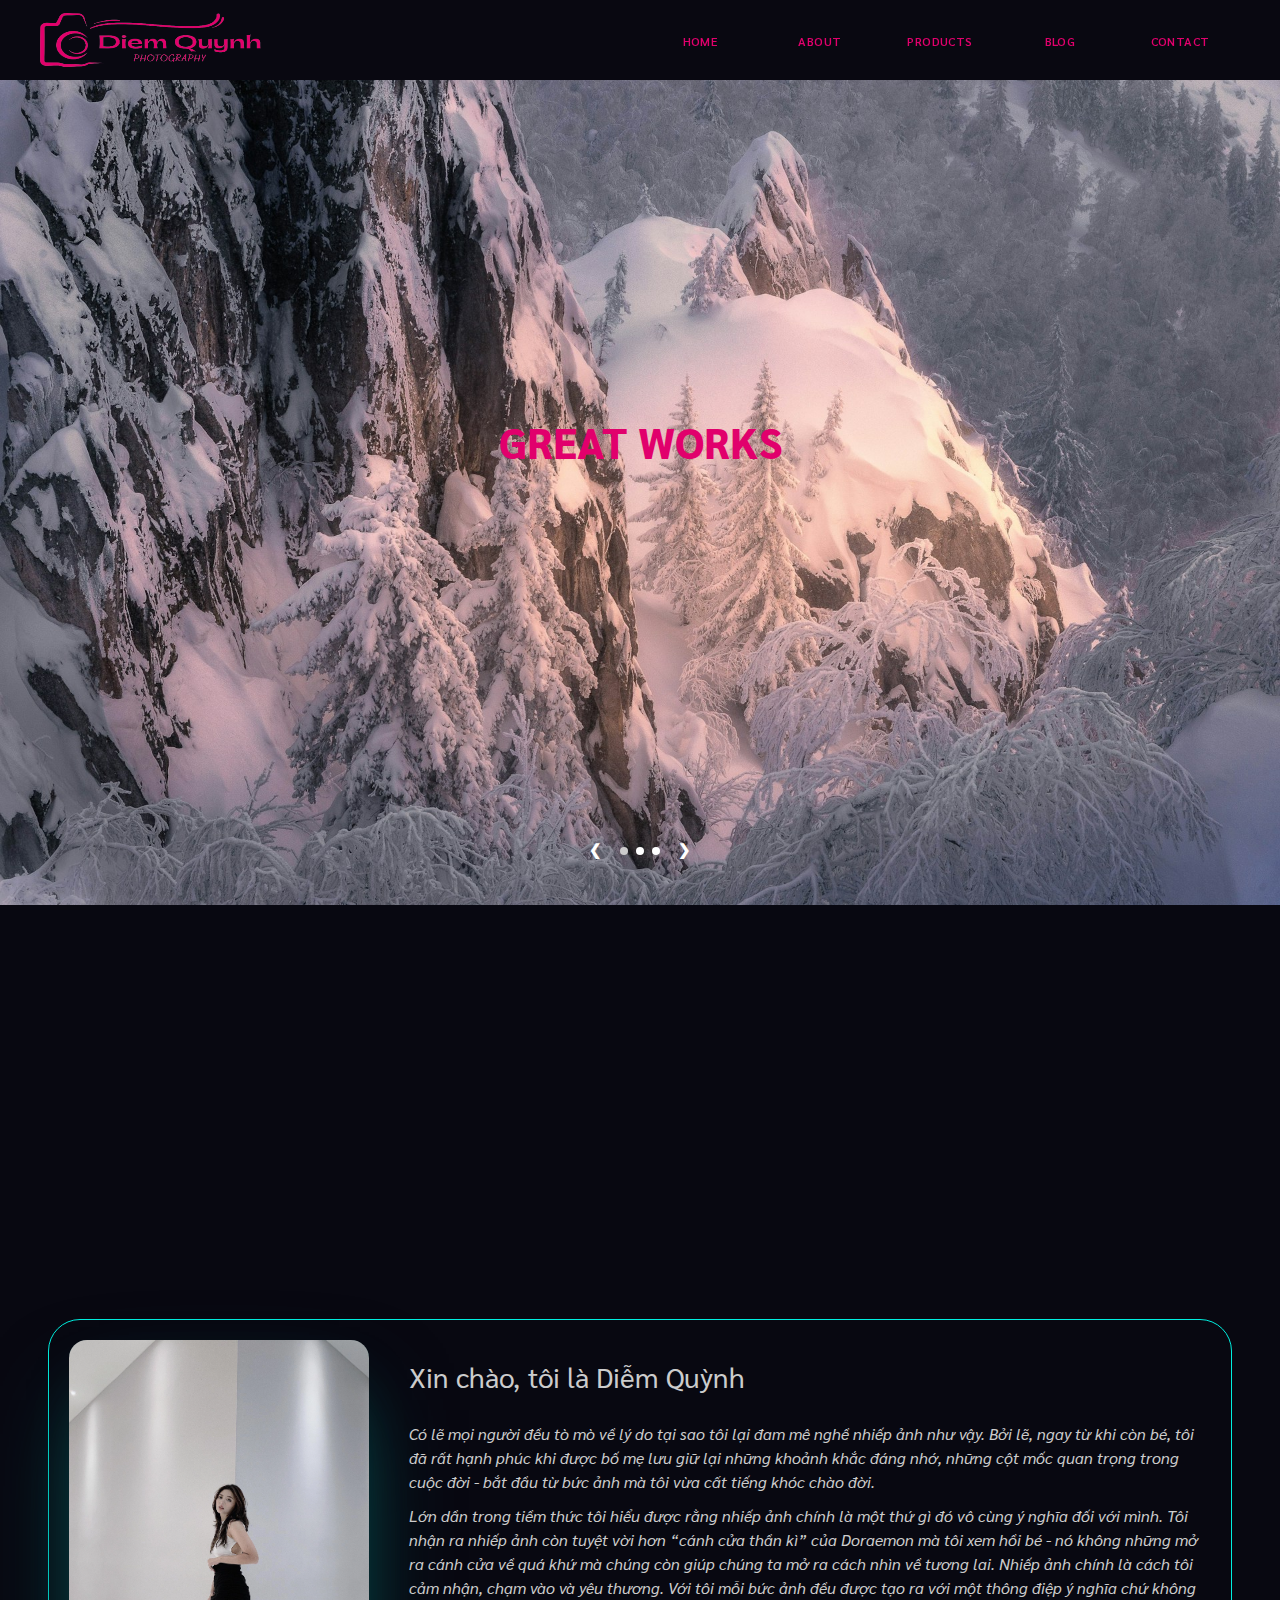
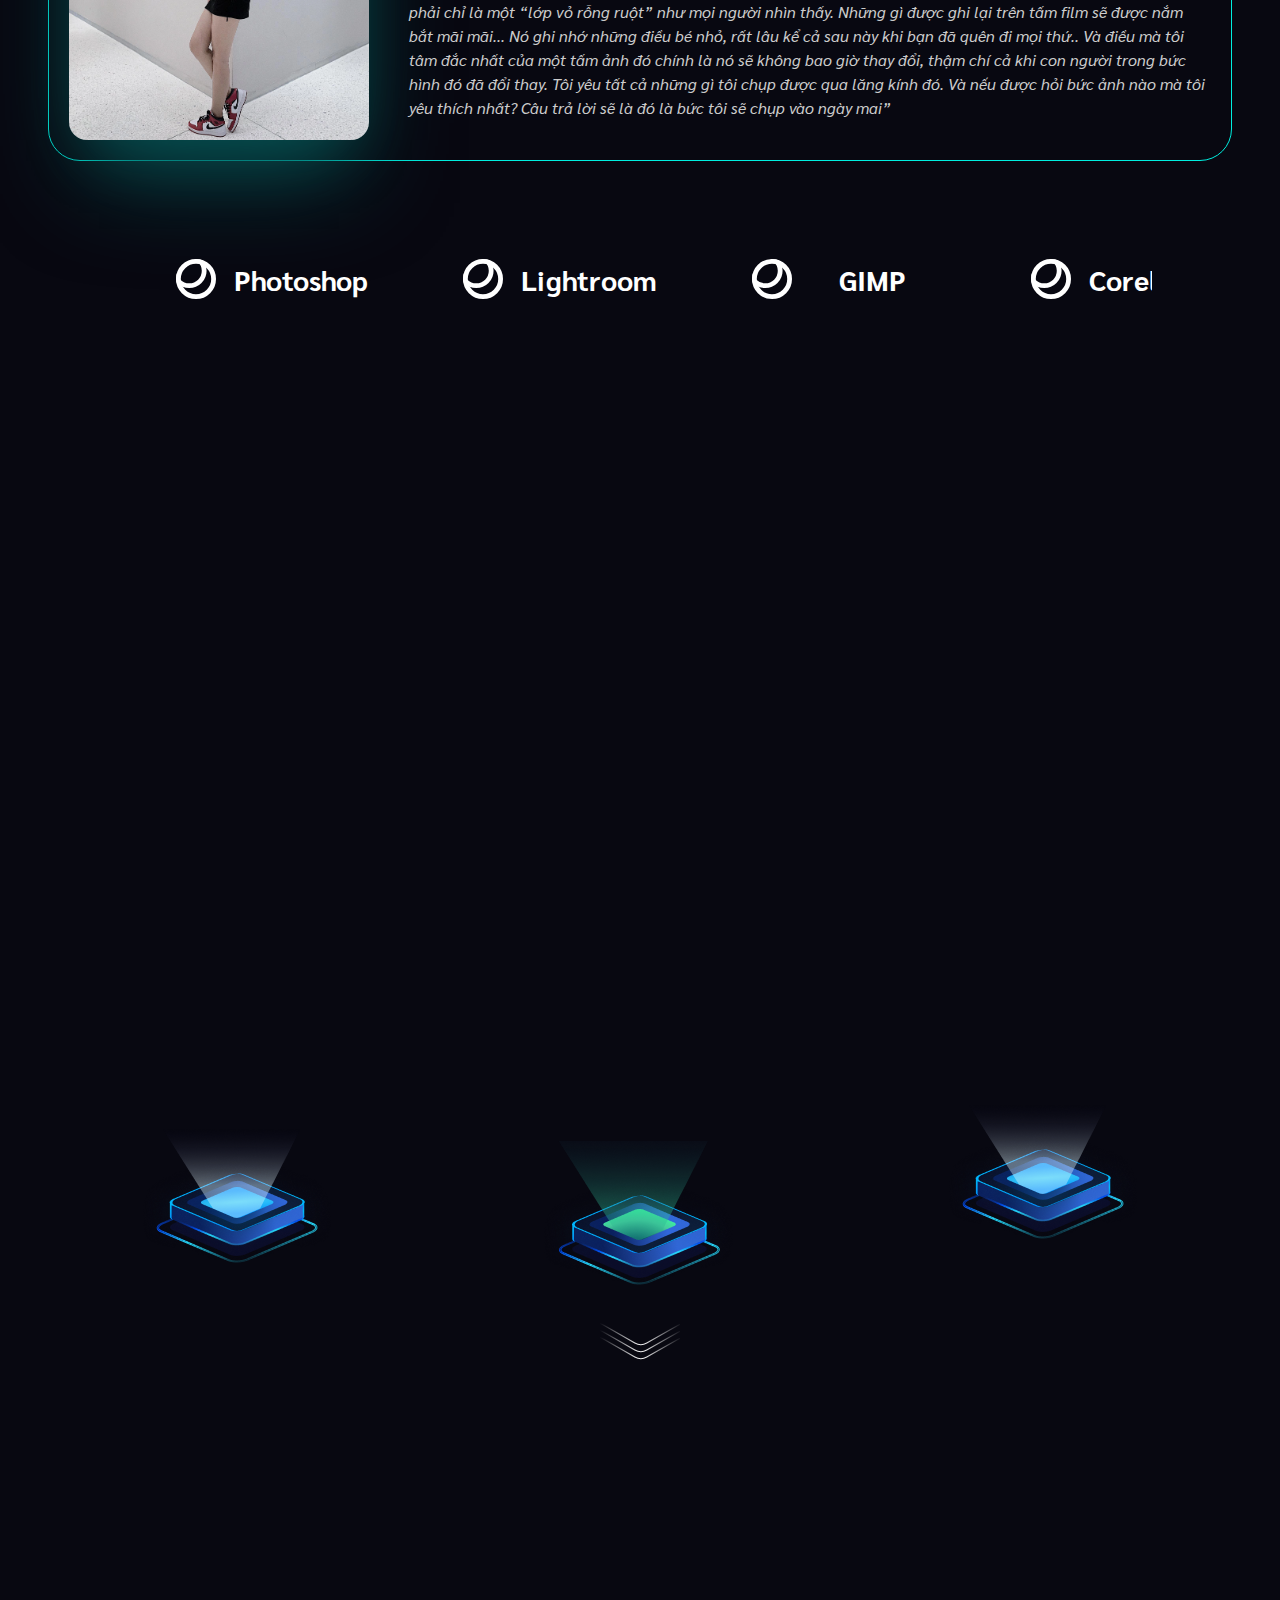
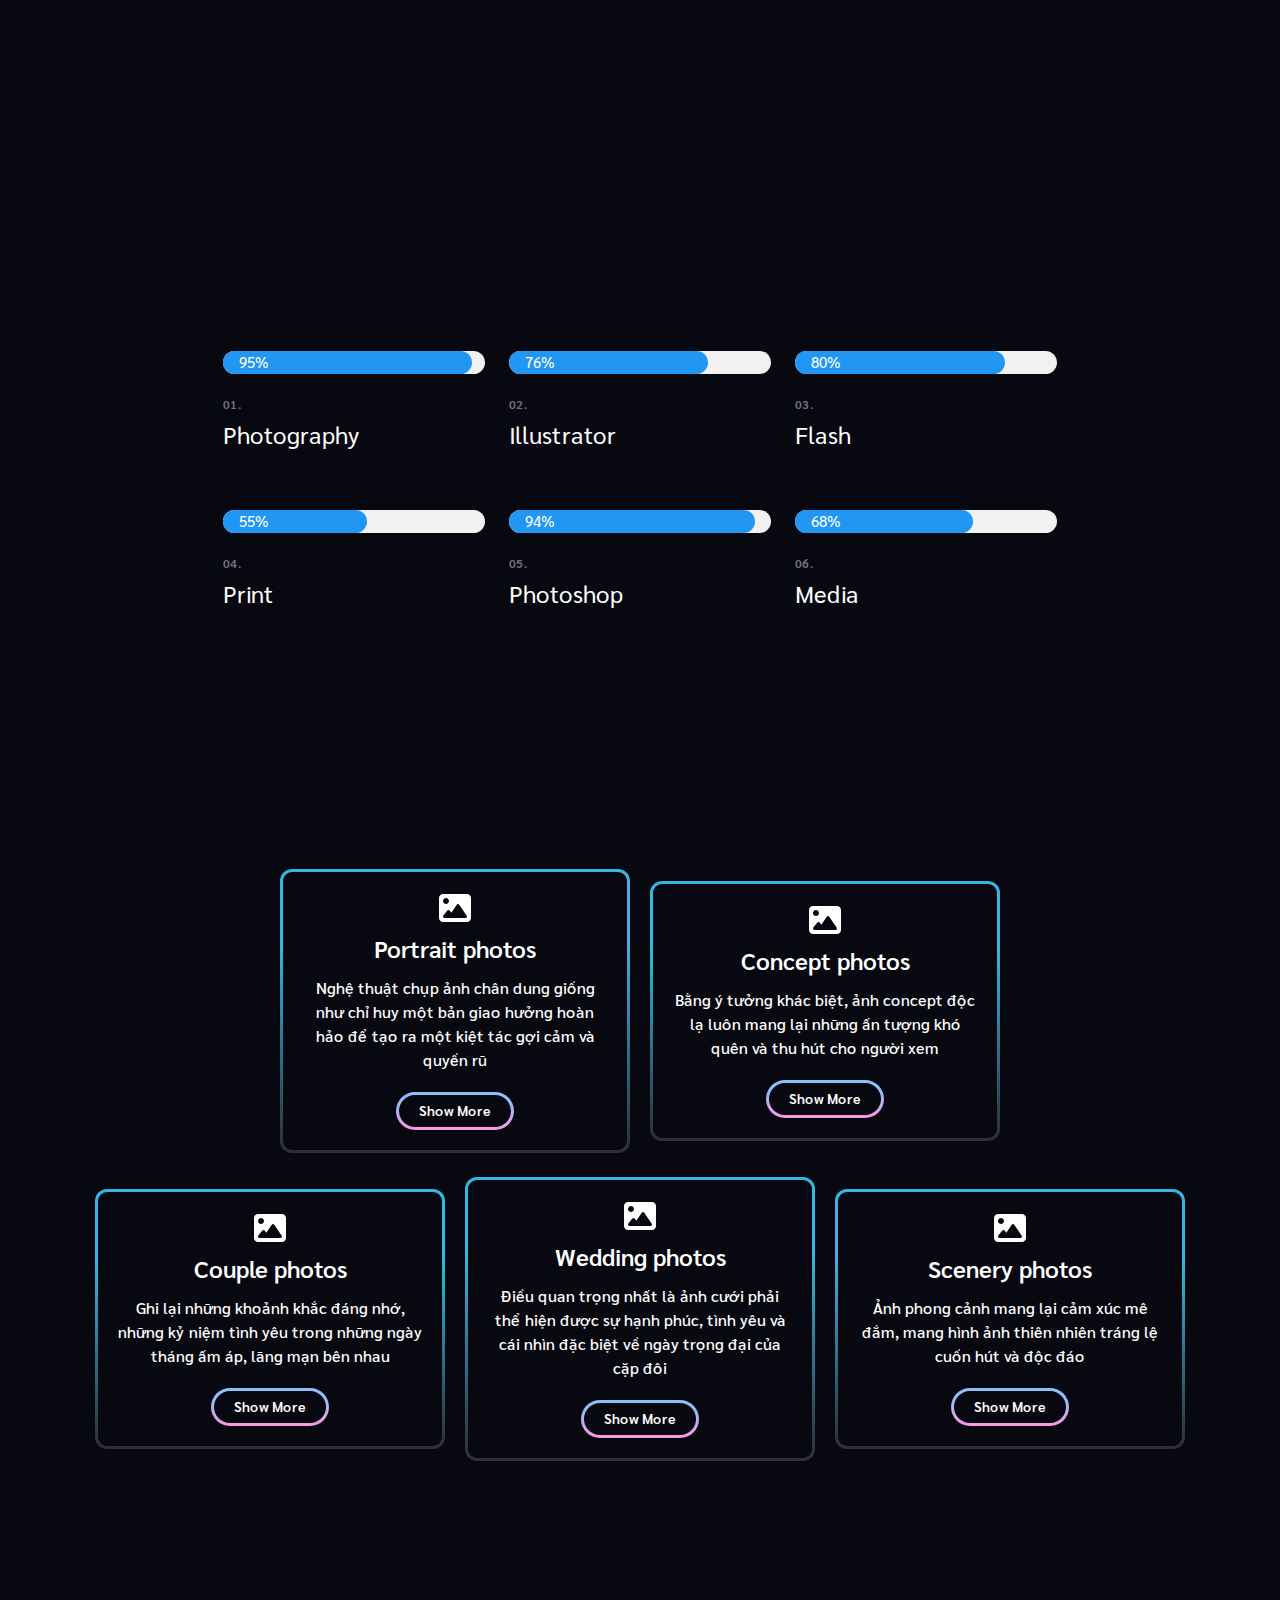
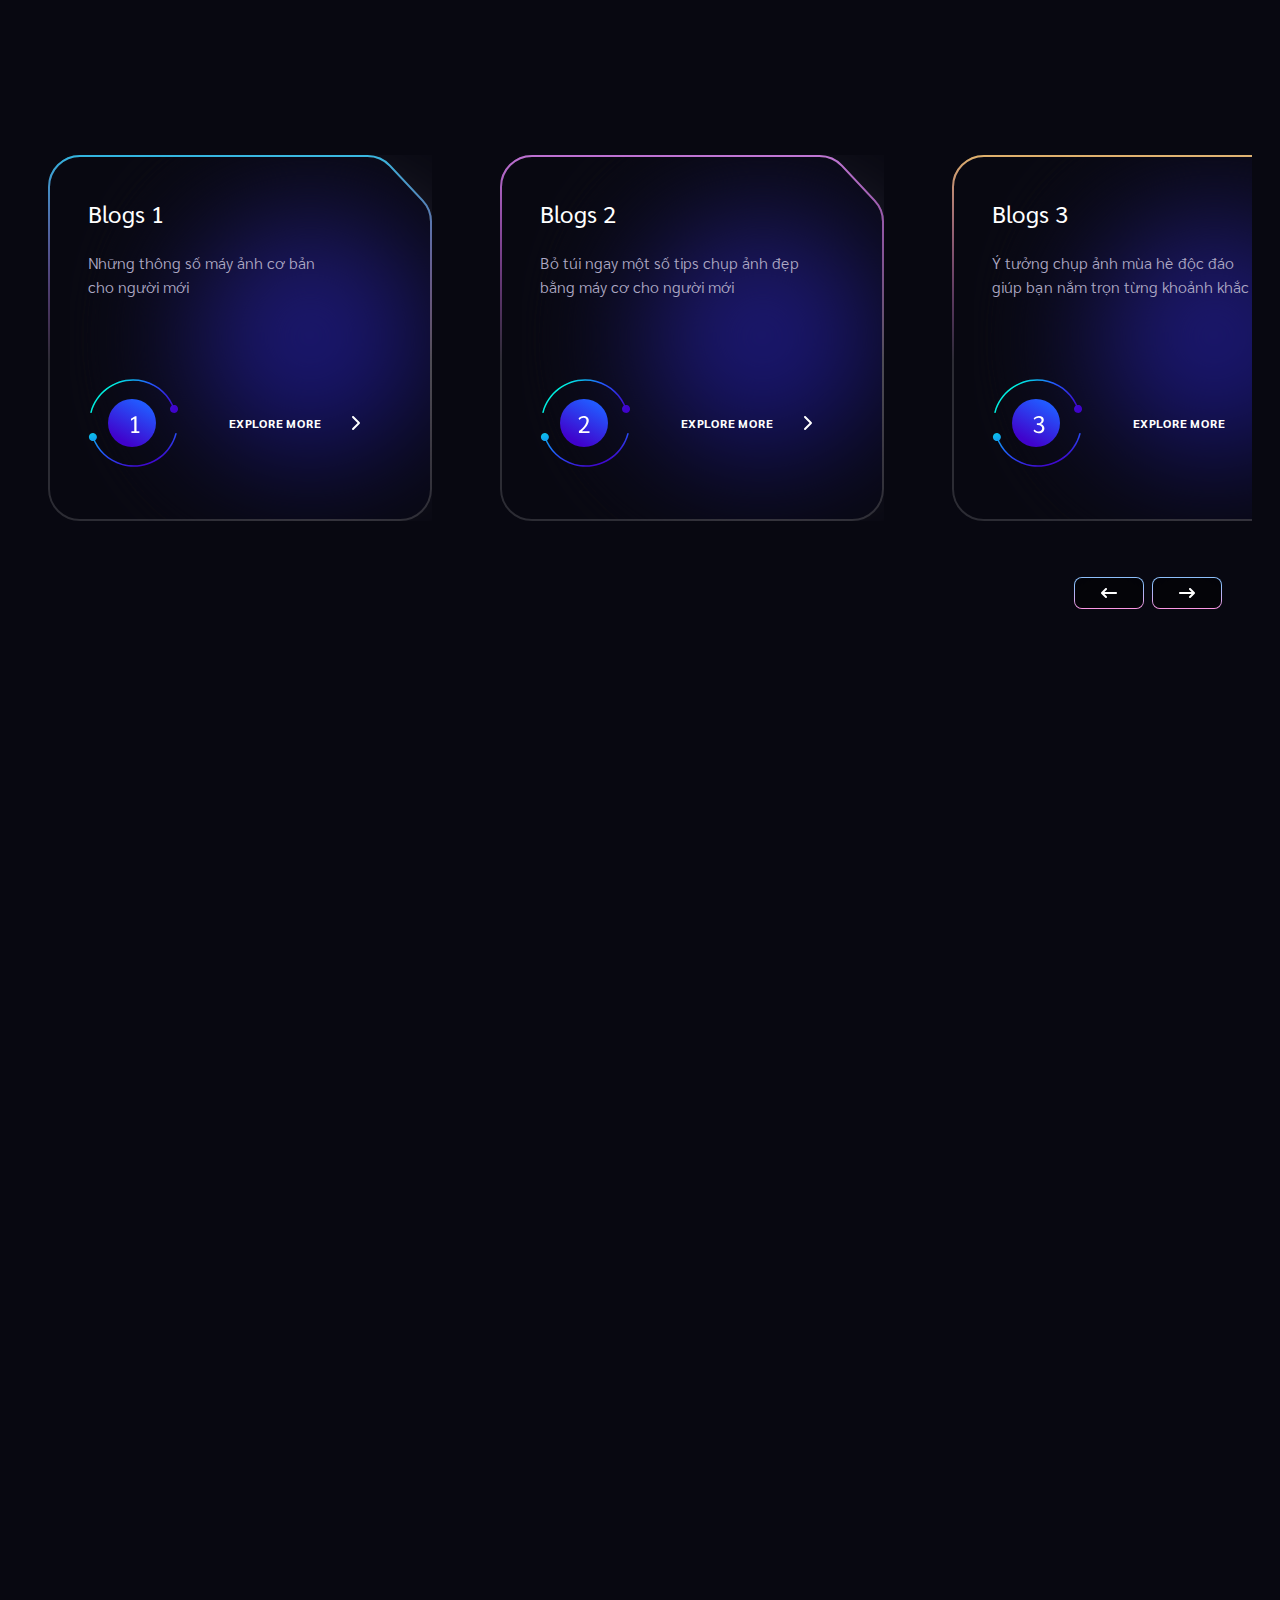
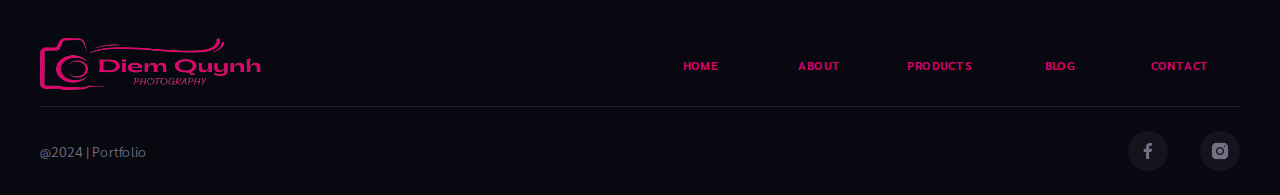
==== commit f185ec37: "a" ====
--- a/index.html
+++ b/index.html
@@ -252,7 +252,7 @@
                                     <div style="position: relative;">
                                         <img class="forever-btn-contact" src="./public/images/btncontactus.png"
                                             alt="btn" />
-                                        <p class="forever-text-btn-contact">read more</p>
+                                        <p class="forever-text-btn-contact">Show More</p>
                                     </div>
                                 </div>
                                 <div>
@@ -287,7 +287,7 @@
                                         <div style="position: relative; background: transparent;">
                                             <img class="forever-btn-contact" src="./public/images/btncontactus.png"
                                                 alt="btn" />
-                                            <p class="forever-text-btn-contact">read more</p>
+                                            <p class="forever-text-btn-contact">Show More</p>
                                         </div>
                                     </div>
                                 </div>
@@ -322,7 +322,7 @@
                                     <div style="position: relative;">
                                         <img class="forever-btn-contact" src="./public/images/btncontactus.png"
                                             alt="btn" />
-                                        <p class="forever-text-btn-contact">read more</p>
+                                        <p class="forever-text-btn-contact">Show More</p>
                                     </div>
                                 </div>
                                 <div>
@@ -449,7 +449,7 @@
                     <div class="whyus-list">
                         <div class="whyus-card">
                             <div>
-                                <i class="fa-solid fa-image"></i>
+                                <img style="width: 32px" src="./public/images/iconImages.svg" />
                             </div>
                             <div>
                                 <p class="whyus-card-title">Portrait photos</p>
@@ -459,14 +459,14 @@
                             <div>
                                 <a href="./pages/portrait-photos.html">
                                     <button class="whyus-btn-readmore">
-                                        Read More
+                                        Show More
                                     </button>
                                 </a>
                             </div>
                         </div>
                         <div class="whyus-card">
                             <div>
-                                <i class="fa-solid fa-image"></i>
+                                <img style="width: 32px" src="./public/images/iconImages.svg" />
                             </div>
                             <div>
                                 <p class="whyus-card-title">Concept photos</p>
@@ -476,7 +476,7 @@
                             <div>
                                 <a href="./pages/concept-photos.html">
                                     <button class="whyus-btn-readmore">
-                                        Read More
+                                        Show More
                                     </button>
                                 </a>
                             </div>
@@ -485,7 +485,7 @@
                     <div class="whyus-list">
                         <div class="whyus-card">
                             <div>
-                                <i class="fa-solid fa-image"></i>
+                                <img style="width: 32px" src="./public/images/iconImages.svg" />
                             </div>
                             <div>
                                 <p class="whyus-card-title">Couple photos</p>
@@ -495,14 +495,14 @@
                             <div>
                                 <a href="./pages/couple-photos.html">
                                     <button class="whyus-btn-readmore">
-                                        Read More
+                                        Show More
                                     </button>
                                 </a>
                             </div>
                         </div>
                         <div class="whyus-card">
                             <div>
-                                <i class="fa-solid fa-image"></i>
+                                <img style="width: 32px" src="./public/images/iconImages.svg" />
                             </div>
                             <div>
                                 <p class="whyus-card-title">Wedding photos</p>
@@ -514,14 +514,14 @@
                             <div>
                                 <a href="./pages/wedding-photos.html">
                                     <button class="whyus-btn-readmore">
-                                        Read More
+                                        Show More
                                     </button>
                                 </a>
                             </div>
                         </div>
                         <div class="whyus-card">
                             <div>
-                                <i class="fa-solid fa-image"></i>
+                                <img style="width: 32px" src="./public/images/iconImages.svg" />
                             </div>
                             <div>
                                 <p class="whyus-card-title">Scenery photos</p>
@@ -531,24 +531,285 @@
                             <div>
                                 <a href="./pages/scenery-photos.html">
                                     <button class="whyus-btn-readmore">
-                                        Read More
+                                        Show More
                                     </button>
                                 </a>
                             </div>
                         </div>
                     </div>
                 </section>
-                <section class="blogs" id="blogs">
+                <!-- <section class="blogs" id="blogs">
                     <div class="contact-styled-title">
                         <div class="contact-title" data-aos="fade-up" data-aos-anchor-placement="bottom-bottom"
                             data-aos-duration="1000">
                             <img src="./public/images/bracketleft.png" alt="icon" />
-                            <p class="forever-text">???</p>
+                            <p class="forever-text">GET STARTED</p>
                             <img src="./public/images/bracketright.png" alt="icon" />
                         </div>
                         <h4 class="container-title" data-aos="fade-up" data-aos-anchor-placement="bottom-bottom"
                             data-aos-duration="1500">
                             Blogs</h4>
+                    </div>
+                </section> -->
+                <section class="integrate" id="blogs">
+                    <div class="integrate-styled-title" data-aos="fade-up" data-aos-anchor-placement="bottom-bottom"
+                        data-aos-duration="1000">
+                        <div class="contact-title">
+                            <img src="./public/images/bracketleft.png" alt="icon" />
+                            <p class="forever-text">GET STARTED</p>
+                            <img src="./public/images/bracketright.png" alt="icon" />
+                        </div>
+                        <h4 class="container-title">Blogs</h4>
+                    </div>
+                    <div class="integrate-btn-list">
+                        <button class="integrate-btn" onclick="scrollToNextStep(-1)"><img
+                                src="./public/images/arrow-left.svg" alt="icon" /></button>
+                        <button class="integrate-btn" onclick="scrollToNextStep(1)"><img
+                                src="./public/images/arrow-right.svg" alt="icon" /></button>
+                    </div>
+                    <div class="integrate-list-step-overlow">
+                        <div class="integrate-list-step">
+                            <div class="integrate-list-step-position1" onmouseover="showHoverItem(this, 1)"
+                                onmouseout="hideHoverItem(this, 1)">
+                                <div class="integrate-item">
+                                    <div class="integrate-step-img-hidden">
+                                        <img class="integrate-list-step-img" src="./public/images/step1.svg"
+                                            alt="step" />
+                                    </div>
+                                    <div class="integrate-item-detail">
+                                        <div class="integrate-top">
+                                            <h4 class="integrate-title-step">Blogs 1</h4>
+                                            <p class="integrate-title-step-text">Những thông số máy ảnh cơ bản</p>
+                                            <p class="integrate-title-step-text">cho người mới</p>
+                                        </div>
+                                        <div class="integrate-bottom">
+                                            <img class="integrate-img" src="./public/images/iconstep1.svg" alt="icon" />
+                                            <div class="integrate-bottom-right">
+                                                <p class="explore-more">explore more</p>
+                                                <img class="explore-more-icon" src="./public/images/iconright.svg" />
+                                            </div>
+                                        </div>
+                                    </div>
+                                </div>
+                                <div class="integrate-item-hover">
+                                    <div class="integrate-step-img-hidden">
+                                        <img class="integrate-list-step-img-hover" src="./public/images/cardhover.svg"
+                                            alt="step" />
+                                    </div>
+                                    <div class="integrate-item-detail-hover">
+                                        <div class="integrate-top">
+                                            <h4 class="integrate-title-step">Ask anything</h4>
+                                            <p class="integrate-title-step-text">Lets users quickly find answers to
+                                                their
+                                            </p>
+                                            <p class="integrate-title-step-text">questions without having to search
+                                            </p>
+                                            <p class="integrate-title-step-text"> through multiple sources.</p>
+                                        </div>
+                                        <div class="integrate-bottom">
+                                            <img class="integrate-img" src="./public/images/cart1.svg" alt="icon" />
+                                            <a href="./pages/blogs1.html">
+                                                <div class="integrate-bottom-right">
+                                                    <p class="explore-more">explore more</p>
+                                                    <img src="./public/images/iconright.svg" />
+                                                </div>
+                                            </a>
+                                        </div>
+                                    </div>
+                                </div>
+                            </div>
+                            <div class="integrate-list-step-position2" onmouseover="showHoverItem(this,2)"
+                                onmouseout="hideHoverItem(this, 2)">
+                                <div class="integrate-item1">
+                                    <div class="integrate-step-img-hidden">
+                                        <img class="integrate-list-step-img" src="./public/images/step2.svg"
+                                            alt="step" />
+                                    </div>
+                                    <div class="integrate-item-detail">
+                                        <div class="integrate-top">
+                                            <h4 class="integrate-title-step">Blogs 2</h4>
+                                            <p class="integrate-title-step-text">Bỏ túi ngay một số tips chụp ảnh đẹp
+                                            </p>
+                                            <p class="integrate-title-step-text">bằng máy cơ cho người mới</p>
+                                        </div>
+                                        <div class="integrate-bottom">
+                                            <img src="./public/images/iconstep2.svg" alt="icon" />
+                                            <div class="integrate-bottom-right">
+                                                <p class="explore-more">explore more</p>
+                                                <img src="./public/images/iconright.svg" />
+                                            </div>
+                                        </div>
+                                    </div>
+                                </div>
+                                <div class="integrate-item-hover1">
+                                    <div class="integrate-step-img-hidden">
+                                        <img class="integrate-list-step-img-hover" src="./public/images/cardhover.svg"
+                                            alt="step" />
+                                    </div>
+                                    <div class="integrate-item-detail-hover">
+                                        <div class="integrate-top">
+                                            <h4 class="integrate-title-step">Ask anything</h4>
+                                            <p class="integrate-title-step-text">Lets users quickly find answers to
+                                                their
+                                            </p>
+                                            <p class="integrate-title-step-text">questions without having to search
+                                            </p>
+                                            <p class="integrate-title-step-text"> through multiple sources.</p>
+                                        </div>
+                                        <div class="integrate-bottom">
+                                            <img class="integrate-img" src="./public/images/cart2.svg" alt="icon" />
+                                            <div class="integrate-bottom-right">
+                                                <p class="explore-more">explore more</p>
+                                                <img src="./public/images/iconright.svg" />
+                                            </div>
+                                        </div>
+                                    </div>
+                                </div>
+                            </div>
+                            <div class="integrate-list-step-position3" onmouseover="showHoverItem(this,3)"
+                                onmouseout="hideHoverItem(this, 3)">
+                                <div class="integrate-item2">
+                                    <div class="integrate-step-img-hidden">
+                                        <img class="integrate-list-step-img" src="./public/images/step3.svg"
+                                            alt="step" />
+                                    </div>
+                                    <div class="integrate-item-detail">
+                                        <div class="integrate-top">
+                                            <h4 class="integrate-title-step">Blogs 3</h4>
+                                            <p class="integrate-title-step-text">Ý tưởng chụp ảnh mùa hè độc đáo </p>
+                                            <p class="integrate-title-step-text">giúp bạn nắm trọn từng khoảnh khắc</p>
+                                        </div>
+                                        <div class="integrate-bottom">
+                                            <img src="./public/images/iconstep3.svg" alt="icon" />
+                                            <div class="integrate-bottom-right">
+                                                <p class="explore-more">explore more</p>
+                                                <img src="./public/images/iconright.svg" />
+                                            </div>
+                                        </div>
+                                    </div>
+                                </div>
+                                <div class="integrate-item-hover2">
+                                    <div class="integrate-step-img-hidden">
+                                        <img class="integrate-list-step-img-hover" src="./public/images/cardhover.svg"
+                                            alt="step" />
+                                    </div>
+                                    <div class="integrate-item-detail-hover">
+                                        <div class="integrate-top">
+                                            <h4 class="integrate-title-step">Ask anything</h4>
+                                            <p class="integrate-title-step-text">Lets users quickly find answers to
+                                                their
+                                            </p>
+                                            <p class="integrate-title-step-text">questions without having to search
+                                            </p>
+                                            <p class="integrate-title-step-text"> through multiple sources.</p>
+                                        </div>
+                                        <div class="integrate-bottom">
+                                            <img class="integrate-img" src="./public/images/cart3.svg" alt="icon" />
+                                            <div class="integrate-bottom-right">
+                                                <p class="explore-more">explore more</p>
+                                                <img src="./public/images/iconright.svg" />
+                                            </div>
+                                        </div>
+                                    </div>
+                                </div>
+                            </div>
+                            <div class="integrate-list-step-position4" onmouseover="showHoverItem(this,4)"
+                                onmouseout="hideHoverItem(this, 4)">
+                                <div class="integrate-item3">
+                                    <div class="integrate-step-img-hidden">
+                                        <img class="integrate-list-step-img" src="./public/images/step4.svg"
+                                            alt="step" />
+                                    </div>
+                                    <div class="integrate-item-detail">
+                                        <div class="integrate-top">
+                                            <h4 class="integrate-title-step">Blogs 4</h4>
+                                            <p class="integrate-title-step-text">Tất tần tật các mẹo chụp ảnh đẹp</p>
+                                            <p class="integrate-title-step-text">không khác gì chuyên gia</p>
+                                        </div>
+                                        <div class="integrate-bottom">
+                                            <img src="./public/images/iconstep4.svg" alt="icon" />
+                                            <div class="integrate-bottom-right">
+                                                <p class="explore-more">explore more</p>
+                                                <img src="./public/images/iconright.svg" />
+                                            </div>
+                                        </div>
+                                    </div>
+                                </div>
+                                <div class="integrate-item-hover3">
+                                    <div class="integrate-step-img-hidden">
+                                        <img class="integrate-list-step-img-hover" src="./public/images/cardhover.svg"
+                                            alt="step" />
+                                    </div>
+                                    <div class="integrate-item-detail-hover">
+                                        <div class="integrate-top">
+                                            <h4 class="integrate-title-step">Ask anything</h4>
+                                            <p class="integrate-title-step-text">Lets users quickly find answers to
+                                                their
+                                            </p>
+                                            <p class="integrate-title-step-text">questions without having to search
+                                            </p>
+                                            <p class="integrate-title-step-text"> through multiple sources.</p>
+                                        </div>
+                                        <div class="integrate-bottom">
+                                            <img class="integrate-img" src="./public/images/cart4.svg" alt="icon" />
+                                            <div class="integrate-bottom-right">
+                                                <p class="explore-more">explore more</p>
+                                                <img src="./public/images/iconright.svg" />
+                                            </div>
+                                        </div>
+                                    </div>
+                                </div>
+                            </div>
+                            <div class="integrate-list-step-position5" onmouseover="showHoverItem(this, 5)"
+                                onmouseout="hideHoverItem(this, 5)">
+                                <div class="integrate-item4">
+                                    <div class="integrate-step-img-hidden">
+                                        <img class="integrate-list-step-img" src="./public/images/step5.svg"
+                                            alt="step" />
+                                    </div>
+                                    <div class="integrate-item-detail">
+                                        <div class="integrate-top">
+                                            <h4 class="integrate-title-step">Blogs 5</h4>
+                                            <p class="integrate-title-step-text">10 ứng dụng “thần kì’’ dành cho</p>
+                                            <p class="integrate-title-step-text">dân nhiếp ảnh có thể bạn chưa biết</p>
+                                        </div>
+                                        <div class="integrate-bottom">
+                                            <img class="integrate-img" src="./public/images/iconstep5.svg" alt="icon" />
+                                            <div class="integrate-bottom-right">
+                                                <p class="explore-more">explore more</p>
+                                                <img class="explore-more-icon" src="./public/images/iconright.svg" />
+                                            </div>
+                                        </div>
+                                    </div>
+                                </div>
+                                <div class="integrate-item-hover4">
+                                    <div class="integrate-step-img-hidden">
+                                        <img class="integrate-list-step-img-hover" src="./public/images/cardhover.svg"
+                                            alt="step" />
+                                    </div>
+                                    <div class="integrate-item-detail-hover">
+                                        <div class="integrate-top">
+                                            <h4 class="integrate-title-step">Ask anything</h4>
+                                            <p class="integrate-title-step-text">Lets users quickly find answers to
+                                                their
+                                            </p>
+                                            <p class="integrate-title-step-text">questions without having to search
+                                            </p>
+                                            <p class="integrate-title-step-text"> through multiple sources.</p>
+                                        </div>
+                                        <div class="integrate-bottom">
+                                            <img class="integrate-img" src="./public/images/cart5.svg" alt="icon" />
+                                            <a href="./pages/blogs5.html">
+                                                <div class="integrate-bottom-right">
+                                                    <p class="explore-more">explore more</p>
+                                                    <img src="./public/images/iconright.svg" />
+                                                </div>
+                                            </a>
+                                        </div>
+                                    </div>
+                                </div>
+                            </div>
+                        </div>
                     </div>
                 </section>
                 <section class="contact" id="contact_us">
--- a/public/css/index.css
+++ b/public/css/index.css
@@ -56,7 +56,7 @@
 }
 
 .aia-tech {
-    background-image: url("../../public/images/aia-bg.png");
+    /* background-image: url("../../public/images/aia-bg.png"); */
     background-position: center top;
     background-repeat: no-repeat;
     background-size: cover;
@@ -166,7 +166,8 @@
 }
 
 .nav-link {
-    color: var(--neutral-0150, rgba(255, 255, 255, 0.50));
+    /* color: var(--neutral-0150, rgba(255, 255, 255, 0.50)); */
+    color: #e1006c;
     text-align: center;
     font-family: Sarabun;
     font-size: 12px;
@@ -198,11 +199,13 @@
     font-weight: 600;
     line-height: 20px;
     letter-spacing: 0.42px;
+    text-decoration: none;
+    color: #fff;
     text-transform: uppercase;
-    background: var(--Gradient, conic-gradient(from 180deg at 50% 50%, #FFC876 35.76692193746567deg, #79FFF7 153.749338388443deg, #9F53FF 258.7512445449829deg, #FF98E2 360deg));
+    /* background: var(--Gradient, conic-gradient(from 180deg at 50% 50%, #FFC876 35.76692193746567deg, #79FFF7 153.749338388443deg, #9F53FF 258.7512445449829deg, #FF98E2 360deg));
     background-clip: text;
     -webkit-background-clip: text;
-    -webkit-text-fill-color: transparent;
+    -webkit-text-fill-color: transparent; */
 }
 
 @media (max-width: 769px) {
@@ -231,7 +234,7 @@
 .welcome {
     text-align: center;
     padding: 100px 0 0;
-    color: var(--neutral-01100, #e100bc);
+    color: var(--neutral-01100, #e1006c);
     font-family: Sarabun;
     font-size: 64px;
     font-style: normal;
@@ -248,7 +251,7 @@
     width: 100%;
     height: 100%;
     margin: 0 auto;
-    padding: 80px 0;
+    padding: 80px 20px;
 }
 
 .about-detail {
@@ -263,6 +266,12 @@
     gap: 20px;
 }
 
+@media (max-width: 1000px) {
+    .about-detail {
+        flex-direction: column;
+    }
+}
+
 
 .about-detail-title {
     padding: 12px 0;
@@ -294,9 +303,21 @@
     align-items: center;
 }
 
+@media (max-width: 1000px) {
+    .about-detail-img {
+        max-width: 100%;
+    }
+}
+
 .about-detail-content {
     max-width: 70%;
     width: 100%;
+}
+
+@media (max-width: 1000px) {
+    .about-detail-content {
+        max-width: 100%;
+    }
 }
 
 .about-styled-img {
@@ -400,11 +421,11 @@
     top: 40%;
     font-family: Sarabun;
     text-align: center;
-    font-size: 36px;
+    font-size: 42px;
     font-style: normal;
     font-weight: 800;
-    line-height: 48px;
-    color: #e100bc;
+    line-height: 64px;
+    color: #e1006c;
     background: transparent;
 }
 
@@ -2802,6 +2823,7 @@
     min-height: 100vh;
     width: 100%;
     height: 100%;
+    padding: 0 20px;
     display: flex;
     flex-direction: column;
     gap: 24px;
@@ -2830,7 +2852,7 @@
     flex-direction: column;
     justify-content: center;
     align-items: center;
-    gap: 12px;
+    gap: 8px;
     border: 3px solid transparent;
     background-image: linear-gradient(#080811, #080811),
         linear-gradient(180deg, #34B6E1 27%, #2D2D35 100%);
@@ -2883,7 +2905,7 @@
 /* text */
 .container-title {
     margin: 0;
-    color: var(--neutral-01100, #e100bc);
+    color: var(--neutral-01100, #e1006c);
     text-align: center;
     font-family: Sarabun;
     font-size: 48px;
@@ -2979,6 +3001,51 @@
     border-radius: 24px;
     width: 290px;
     height: 450px;
+}
+
+
+/* blogs page */
+
+.blog-container {
+    max-width: 1024px;
+    width: 100%;
+    margin: 0 auto;
+    background: #fff;
+    padding: 20px;
+    background: #fff;
+}
+
+.blogs-title-text {
+    color: var(--neutral-01100, #000);
+    font-family: Sarabun;
+    font-size: 16px;
+    font-style: normal;
+    font-weight: 600;
+    line-height: 24px;
+    background: transparent;
+}
+
+.blogs-text {
+    color: var(--neutral-01100, #ccc);
+    font-family: Sarabun;
+    font-size: 14px;
+    font-style: normal;
+    font-weight: 400;
+    line-height: 32px;
+    background: transparent;
+}
+
+.blogs-title {
+    width: 100%;
+    padding: 0 0 50px;
+    text-align: center;
+    color: var(--neutral-01100, #000);
+    font-family: Sarabun;
+    font-size: 32px;
+    font-style: normal;
+    font-weight: 800;
+    line-height: 32px;
+    background: transparent;
 }
 
 /* animation */
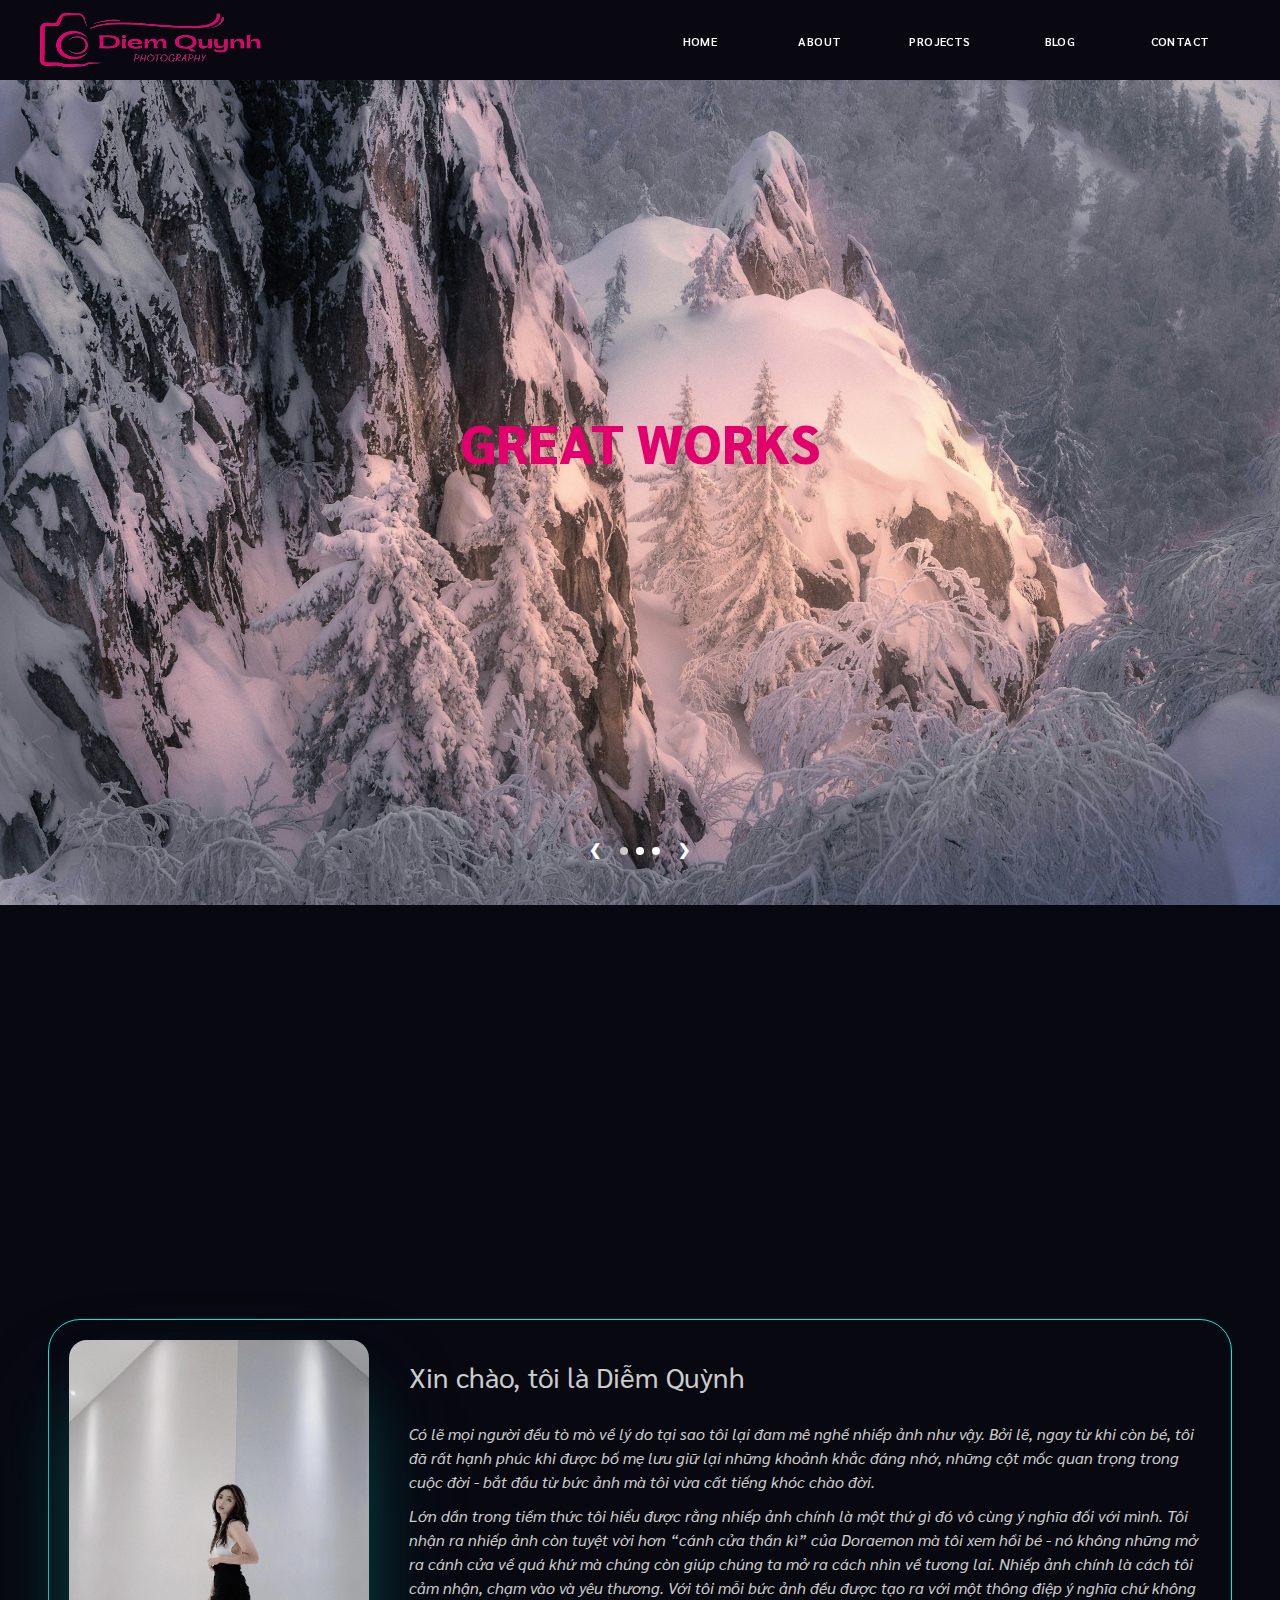
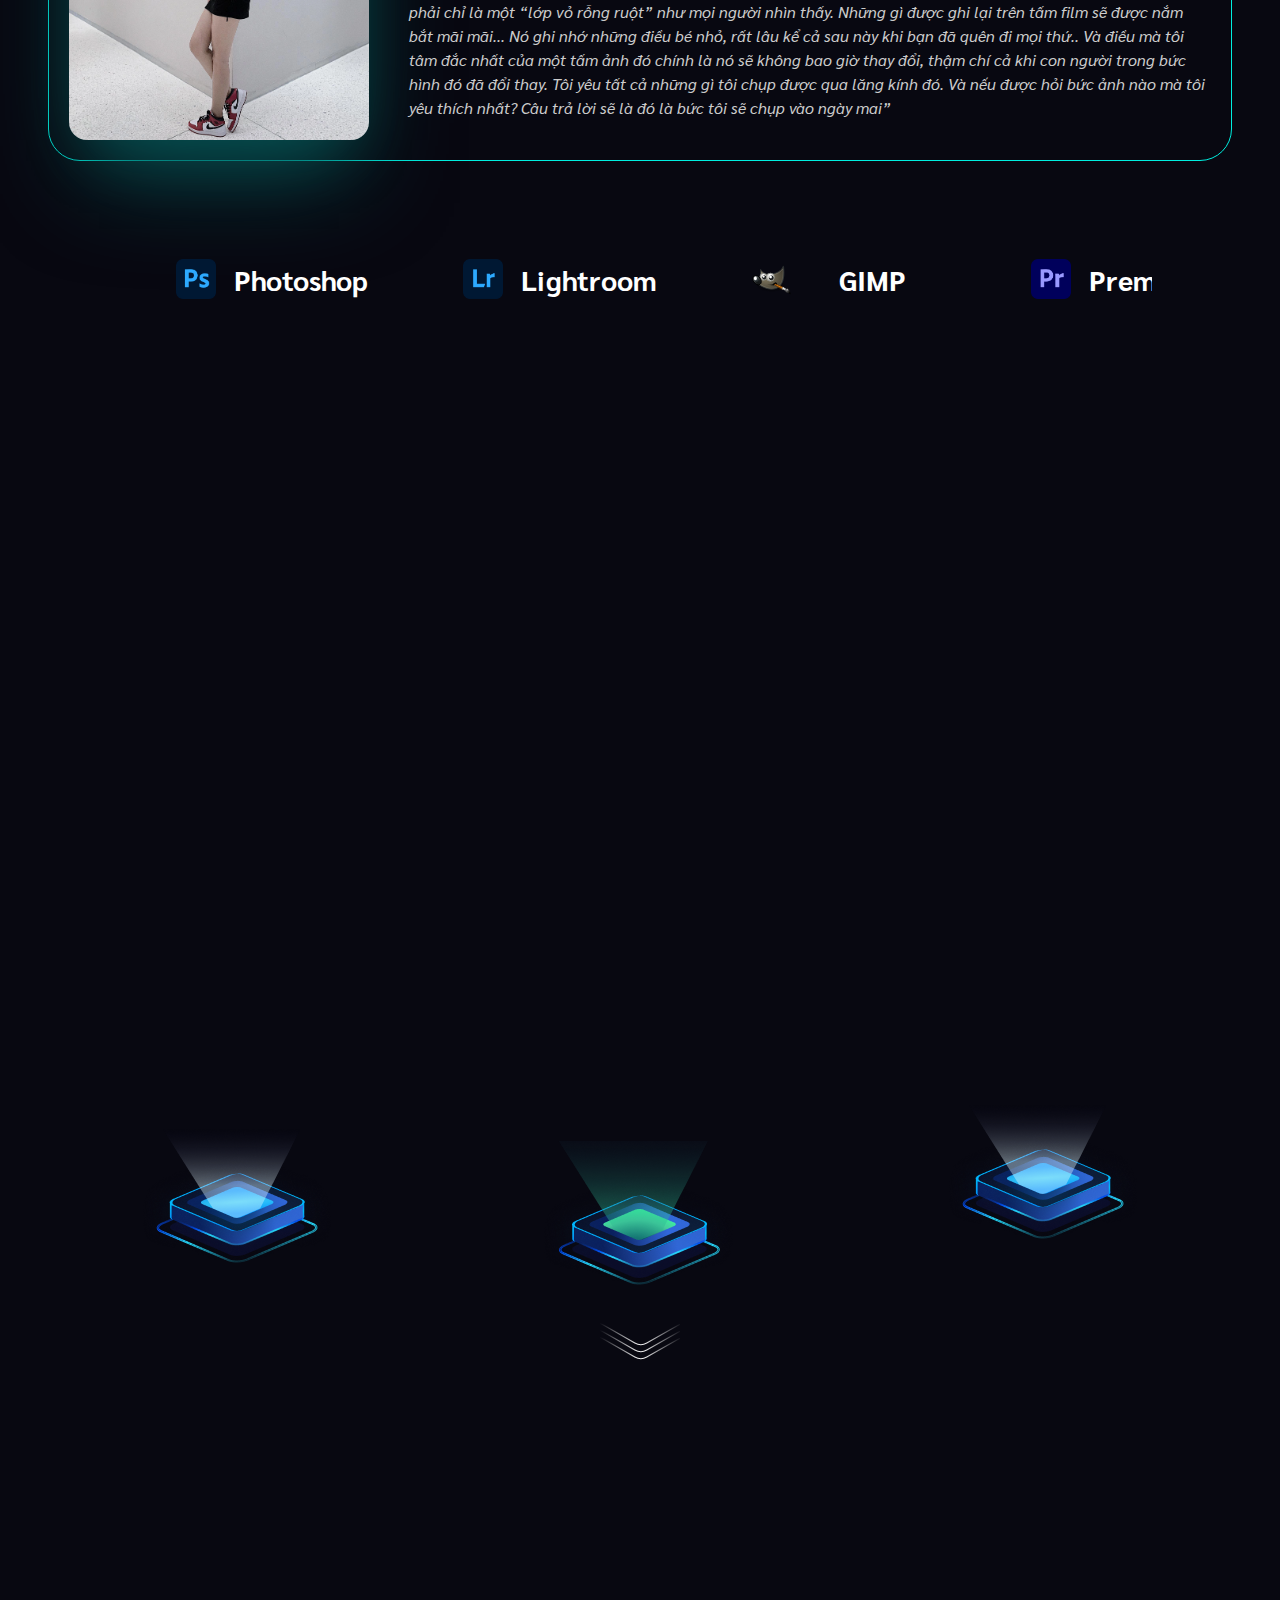
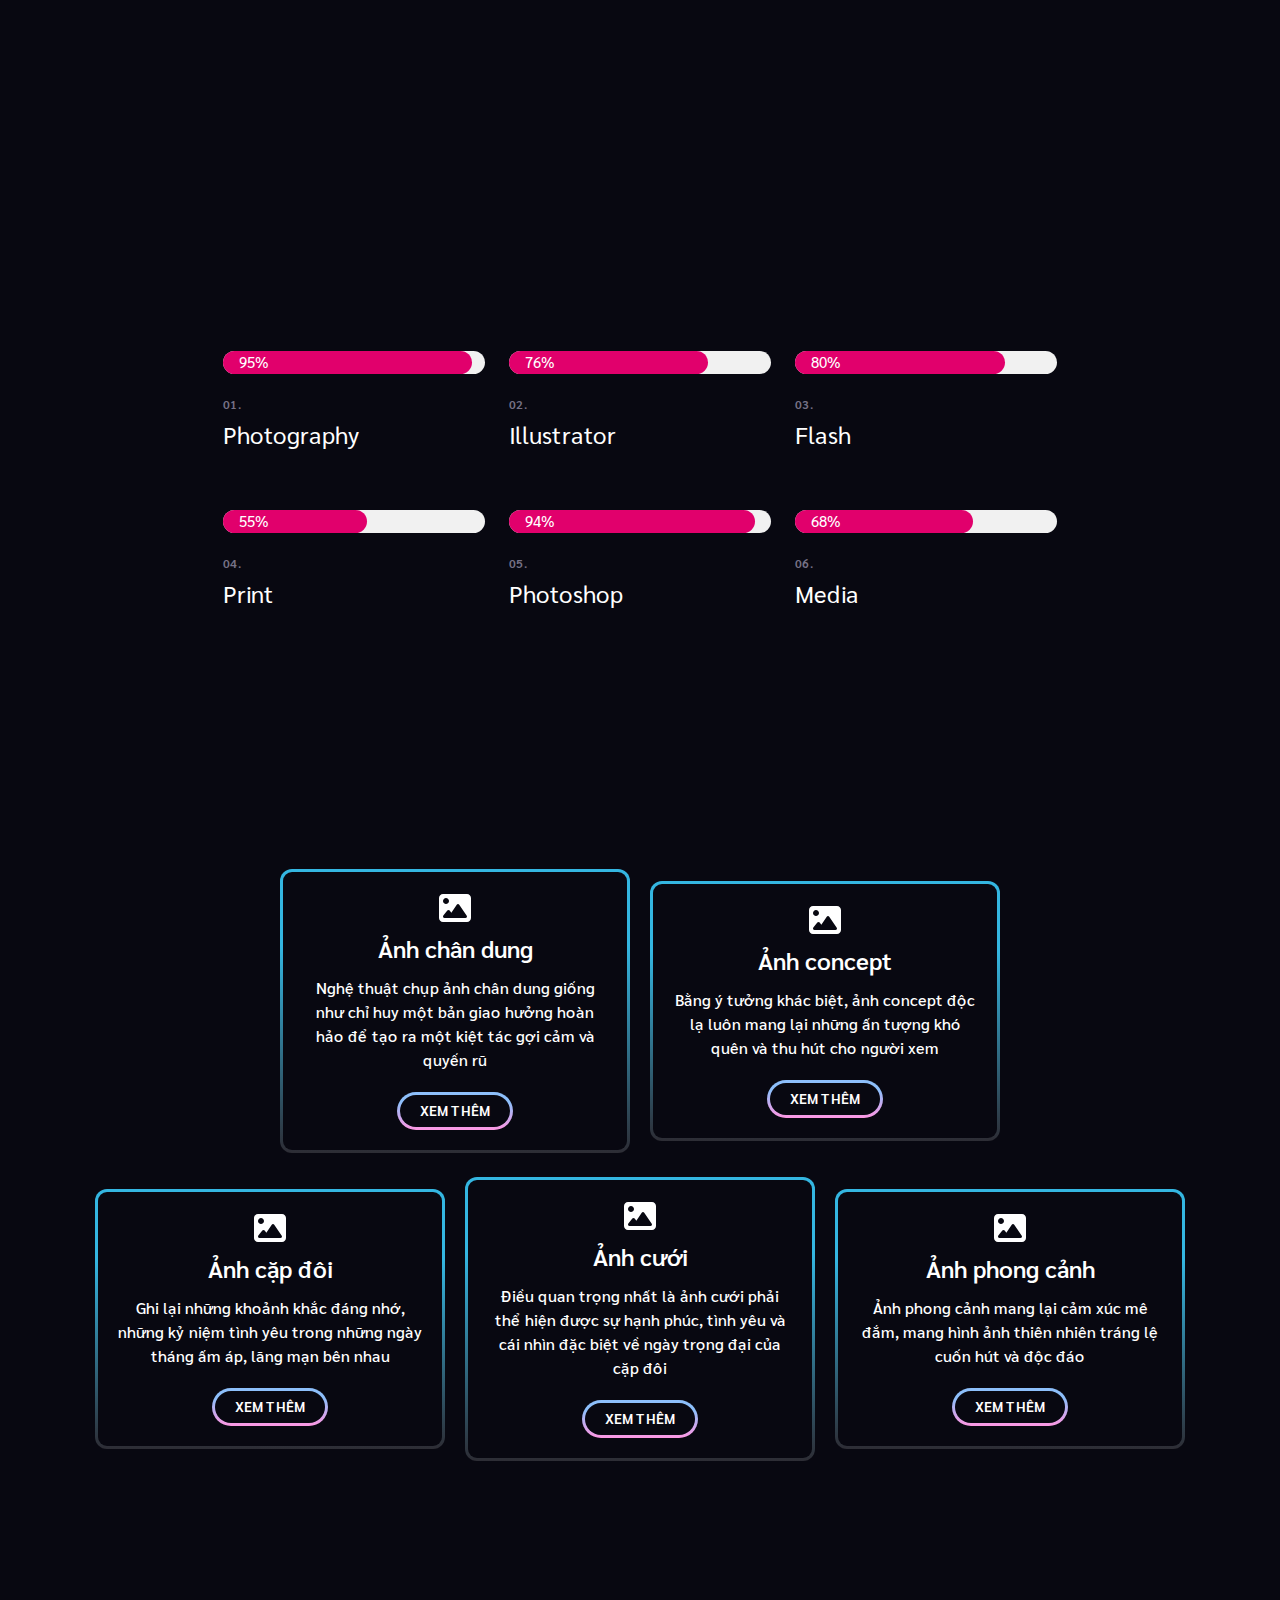
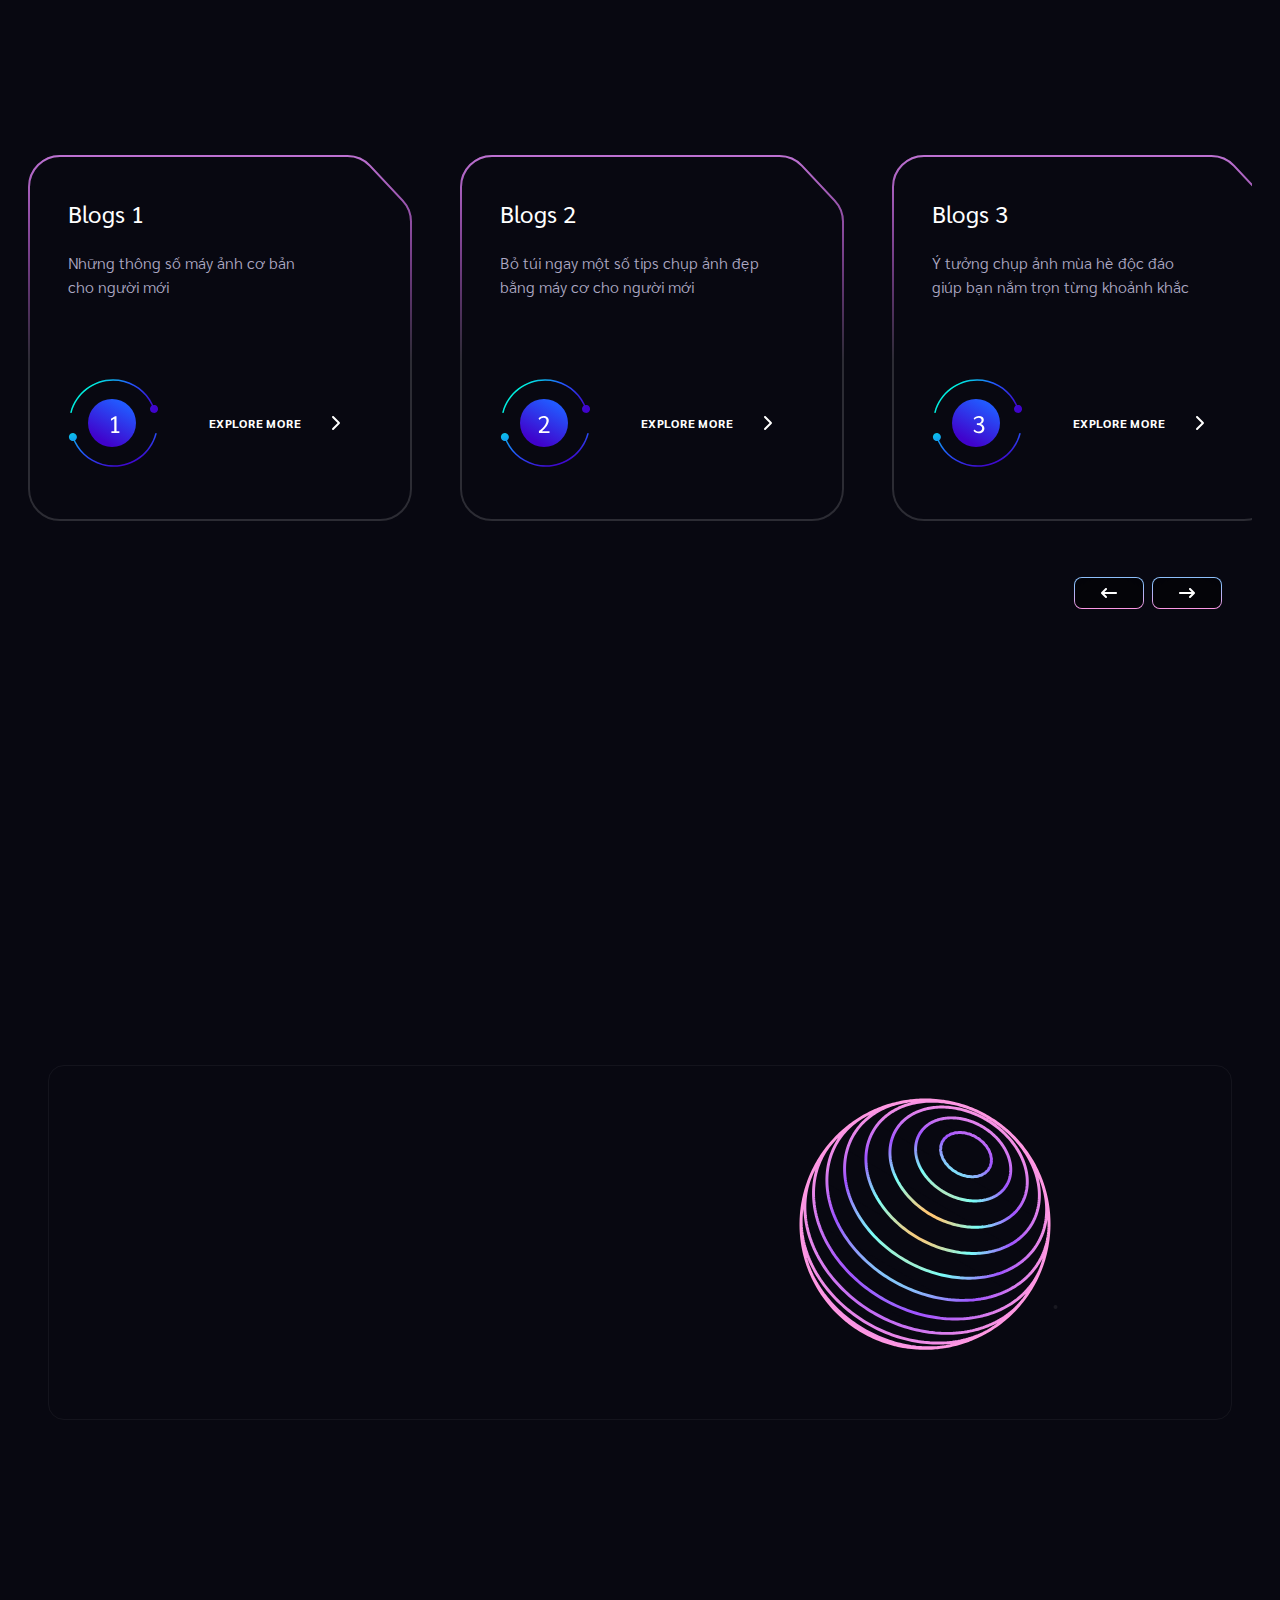
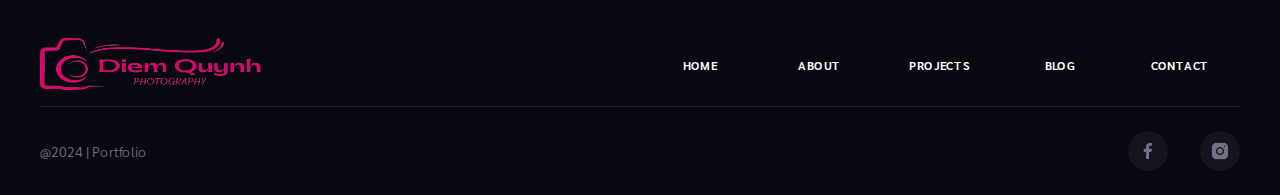
==== commit d1086aa1: "a" ====
--- a/index.html
+++ b/index.html
@@ -41,7 +41,7 @@
                             <a href="#about" class="nav-link">ABOUT</a>
                         </div>
                         <div class="nav-item-link">
-                            <a href="#products" class="nav-link">PRODUCTS</a>
+                            <a href="#products" class="nav-link">PROJECTS</a>
                         </div>
                         <div class="nav-item-link">
                             <a href="#blogs" class="nav-link">BLOG</a>
@@ -67,7 +67,7 @@
                             <a href="#about" class="nav-link">ABOUT</a>
                         </div>
                         <div class="nav-item-link">
-                            <a href="#products" class="nav-link">PRODUCTS</a>
+                            <a href="#products" class="nav-link">PROJECTS</a>
                         </div>
                         <div class="nav-item-link">
                             <a href="#blogs" class="nav-link">BLOG</a>
@@ -121,10 +121,10 @@
                         <span class="forever-text">what can we do?</span>
                         <img src="./public/images/bracketright.png" alt="icon" />
                     </div>
-                    <div style="text-align: start; border-left: 5px solid rgb(216, 84, 12); padding-left: 10px; margin: 20px 0;"
+                    <div style="text-align: start; border-left: 5px solid #e1006c; padding-left: 10px; margin: 20px 0;"
                         class="container-title" data-aos="fade-up" data-aos-anchor-placement="top-bottom"
                         data-aos-duration="500">
-                        About
+                        ABOUT
                     </div>
                     <div class="about-detail">
                         <div class="about-detail-img">
@@ -165,44 +165,52 @@
                     <div class="introduce-combine-overlow">
                         <div class="introduce-combine-list-item">
                             <div class="introduce-combine-item">
-                                <img class="introduce-combine-item-img" src="./public/images/O9.svg" alt="icon" />
+                                <img class="introduce-combine-item-img" src="./public/images/iconphotoshop.png"
+                                    alt="icon" />
                                 <p class="introduce-combine-text">Photoshop</p>
                             </div>
                             <div class="introduce-combine-item">
-                                <img class="introduce-combine-item-img" src="./public/images/O9.svg" alt="icon" />
+                                <img class="introduce-combine-item-img" src="./public/images/iconLightroom.png"
+                                    alt="icon" />
                                 <p class="introduce-combine-text">Lightroom</p>
                             </div>
                             <div class="introduce-combine-item">
-                                <img class="introduce-combine-item-img" src="./public/images/O9.svg" alt="icon" />
+                                <img class="introduce-combine-item-img" src="./public/images/iconGIMP.svg" alt="icon" />
                                 <p style="width: 125px;" class="introduce-combine-text">GIMP</p>
                             </div>
                             <div class="introduce-combine-item">
-                                <img class="introduce-combine-item-img" src="./public/images/O9.svg" alt="icon" />
-                                <p class="introduce-combine-text">Corel Paint</p>
+                                <img class="introduce-combine-item-img" src="./public/images/iconPremiere.png"
+                                    alt="icon" />
+                                <p class="introduce-combine-text">Premiere</p>
                             </div>
                             <div class="introduce-combine-item">
-                                <img class="introduce-combine-item-img" src="./public/images/O9.svg" alt="icon" />
+                                <img class="introduce-combine-item-img" src="./public/images/iconIllustrator.png"
+                                    alt="icon" />
+                                <p class="introduce-combine-text">Illustrator</p>
+                            </div>
+                            <div class="introduce-combine-item">
+                                <img style="width: 30px" class="introduce-combine-item-img"
+                                    src="./public/images/iconFigma.png" alt="icon" />
                                 <p class="introduce-combine-text">Figma</p>
                             </div>
                             <div class="introduce-combine-item">
-                                <img class="introduce-combine-item-img" src="./public/images/O9.svg" alt="icon" />
-                                <p class="introduce-combine-text">Wordpress</p>
+                                <img class="introduce-combine-item-img" src="./public/images/iconphotoshop.png"
+                                    alt="icon" />
+                                <p class="introduce-combine-text">Photoshop</p>
                             </div>
                             <div class="introduce-combine-item">
-                                <img class="introduce-combine-item-img" src="./public/images/O9.svg" alt="icon" />
-                                <p class="introduce-combine-text">Shopify</p>
+                                <img class="introduce-combine-item-img" src="./public/images/iconLightroom.png"
+                                    alt="icon" />
+                                <p style="width: 125px;" class="introduce-combine-text">Lightroom</p>
                             </div>
                             <div class="introduce-combine-item">
-                                <img class="introduce-combine-item-img" src="./public/images/O9.svg" alt="icon" />
-                                <p style="width: 125px;" class="introduce-combine-text">Photography</p>
+                                <img class="introduce-combine-item-img" src="./public/images/iconGIMP.svg" alt="icon" />
+                                <p class="introduce-combine-text">GIMP</p>
                             </div>
                             <div class="introduce-combine-item">
-                                <img class="introduce-combine-item-img" src="./public/images/O9.svg" alt="icon" />
-                                <p class="introduce-combine-text">Media</p>
-                            </div>
-                            <div class="introduce-combine-item">
-                                <img class="introduce-combine-item-img" src="./public/images/O9.svg" alt="icon" />
-                                <p class="introduce-combine-text">Illustrator</p>
+                                <img class="introduce-combine-item-img" src="./public/images/iconPremiere.png alt="
+                                    icon" />
+                                <p class="introduce-combine-text">Premiere</p>
                             </div>
                         </div>
                     </div>
@@ -220,14 +228,14 @@
                             <img src="./public/images/bracketright.png" alt="icon" />
                         </div>
                         <h4 class="container-title" data-aos="fade-up" data-aos-anchor-placement="bottom-bottom"
-                            data-aos-duration="2000">Pay once, use forever</h4>
+                            data-aos-duration="2000">BE UNIQUE, BE YOURSELF</h4>
                     </div>
                     <div class="forever-styled-box-overlow">
                         <div class="forever-styled-box">
                             <div class="forever-box-left">
                                 <div class="forever-box-list" data-aos="zoom-in">
                                     <div class="forever-box-item">
-                                        <h4>Why Me</h4>
+                                        <h4>TẠI SAO LÀ TÔI</h4>
                                         <!-- <p>Custom AI chatbot, advanced analytics, dedicated account</p> -->
                                     </div>
                                     <div class="forever-box-content-list">
@@ -252,7 +260,7 @@
                                     <div style="position: relative;">
                                         <img class="forever-btn-contact" src="./public/images/btncontactus.png"
                                             alt="btn" />
-                                        <p class="forever-text-btn-contact">Show More</p>
+                                        <p class="forever-text-btn-contact">XEM THÊM</p>
                                     </div>
                                 </div>
                                 <div>
@@ -263,7 +271,7 @@
                                 <div class="forever-box-list-center" data-aos="zoom-in">
                                     <div class="forever-box-list-center-bg">
                                         <div class="forever-box-item">
-                                            <h4>What I Do</h4>
+                                            <h4>NHỮNG GÌ TÔI LÀM</h4>
                                             <!-- <p>Custom AI chatbot, advanced analytics, dedicated account</p> -->
                                         </div>
                                         <div class="forever-box-content-list">
@@ -287,7 +295,7 @@
                                         <div style="position: relative; background: transparent;">
                                             <img class="forever-btn-contact" src="./public/images/btncontactus.png"
                                                 alt="btn" />
-                                            <p class="forever-text-btn-contact">Show More</p>
+                                            <p class="forever-text-btn-contact">XEM THÊM</p>
                                         </div>
                                     </div>
                                 </div>
@@ -298,7 +306,7 @@
                             <div class="forever-box-right">
                                 <div class="forever-box-list" data-aos="zoom-in">
                                     <div class="forever-box-item">
-                                        <h4>How I am</h4>
+                                        <h4>TÔI LÀ THẾ NÀO</h4>
                                         <!-- <p>Custom AI chatbot, advanced analytics, dedicated account</p> -->
                                     </div>
                                     <div class="forever-box-content-list">
@@ -322,7 +330,7 @@
                                     <div style="position: relative;">
                                         <img class="forever-btn-contact" src="./public/images/btncontactus.png"
                                             alt="btn" />
-                                        <p class="forever-text-btn-contact">Show More</p>
+                                        <p class="forever-text-btn-contact">XEM THÊM</p>
                                     </div>
                                 </div>
                                 <div>
@@ -344,7 +352,7 @@
                                 <img src="./public/images/bracketright.png" alt="icon" />
                             </div>
                             <h4 class="container-title" data-aos="fade-right" data-aos-offset="200">
-                                My Skill
+                                MY SKILL
                             </h4>
                             <p data-aos="fade-right" data-aos-offset="300">Allow users to
                                 customize the chatbot's appearance and behavior, making it more engaging
@@ -364,8 +372,9 @@
                             <div class="howto-bottom">
                                 <div class="howto-bottom-item">
                                     <div style="border-radius: 24px;" class="w3-light-grey">
-                                        <div class="w3-container w3-blue"
-                                            style="width:95%;border-radius: 24px; color: rgba(0, 238, 223, 0.30);">95%
+                                        <div class="w3-container"
+                                            style="width:95%;border-radius: 24px;color: #fff; background-color: #e1006c;">
+                                            95%
                                         </div>
                                     </div>
                                     <div class="howto-bottom-item-content">
@@ -375,8 +384,9 @@
                                 </div>
                                 <div class="howto-bottom-item">
                                     <div style="border-radius: 24px;" class="w3-light-grey">
-                                        <div class="w3-container w3-blue"
-                                            style="width:76%;border-radius: 24px; color: rgba(0, 238, 223, 0.30);">76%
+                                        <div class="w3-container"
+                                            style="width:76%;border-radius: 24px; color: #fff; background-color: #e1006c;">
+                                            76%
                                         </div>
                                     </div>
                                     <div class="howto-bottom-item-content">
@@ -386,8 +396,9 @@
                                 </div>
                                 <div class="howto-bottom-item">
                                     <div style="border-radius: 24px;" class="w3-light-grey">
-                                        <div class="w3-container w3-blue"
-                                            style="width:80%;border-radius: 24px; color: rgba(0, 238, 223, 0.30);">80%
+                                        <div class="w3-container"
+                                            style="width:80%;border-radius: 24px;color: #fff; background-color: #e1006c;">
+                                            80%
                                         </div>
                                     </div>
                                     <div class="howto-bottom-item-content">
@@ -399,8 +410,9 @@
                             <div class="howto-bottom">
                                 <div class="howto-bottom-item">
                                     <div style="border-radius: 24px;" class="w3-light-grey">
-                                        <div class="w3-container w3-blue"
-                                            style="width:55%;border-radius: 24px; color: rgba(0, 238, 223, 0.30);">55%
+                                        <div class="w3-container"
+                                            style="width:55%;border-radius: 24px;color: #fff; background-color: #e1006c;">
+                                            55%
                                         </div>
                                     </div>
                                     <div class="howto-bottom-item-content">
@@ -410,8 +422,9 @@
                                 </div>
                                 <div class="howto-bottom-item">
                                     <div style="border-radius: 24px;" class="w3-light-grey">
-                                        <div class="w3-container w3-blue"
-                                            style="width:94%;border-radius: 24px; color: rgba(0, 238, 223, 0.30);">94%
+                                        <div class="w3-container"
+                                            style="width:94%;border-radius: 24px; color: #fff; background-color: #e1006c;">
+                                            94%
                                         </div>
                                     </div>
                                     <div class="howto-bottom-item-content">
@@ -421,8 +434,9 @@
                                 </div>
                                 <div class="howto-bottom-item">
                                     <div style="border-radius: 24px;" class="w3-light-grey">
-                                        <div class="w3-container w3-blue"
-                                            style="width:68%;border-radius: 24px; color: rgba(0, 238, 223, 0.30);">68%
+                                        <div class="w3-container"
+                                            style="width:68%;border-radius: 24px; color: #fff; background-color: #e1006c;">
+                                            68%
                                         </div>
                                     </div>
                                     <div class="howto-bottom-item-content">
@@ -439,12 +453,12 @@
                         <div class="forever-styled-text" data-aos="fade-up" data-aos-anchor-placement="bottom-bottom"
                             data-aos-duration="1000">
                             <img src="./public/images/bracketleft.png" alt="icon" />
-                            <p class="forever-text">Get started with AIA tech</p>
+                            <p class="forever-text">Business Category</p>
                             <img src="./public/images/bracketright.png" alt="icon" />
                         </div>
                         <h4 class="container-title" data-aos="fade-up" data-aos-anchor-placement="bottom-bottom"
                             data-aos-duration="2000">
-                            Products</h4>
+                            PROJECTS</h4>
                     </div>
                     <div class="whyus-list">
                         <div class="whyus-card">
@@ -452,14 +466,14 @@
                                 <img style="width: 32px" src="./public/images/iconImages.svg" />
                             </div>
                             <div>
-                                <p class="whyus-card-title">Portrait photos</p>
+                                <p class="whyus-card-title">Ảnh chân dung</p>
                                 <p class="whyus-card-text">Nghệ thuật chụp ảnh chân dung giống như chỉ huy một bản giao
                                     hưởng hoàn hảo để tạo ra một kiệt tác gợi cảm và quyến rũ</p>
                             </div>
                             <div>
                                 <a href="./pages/portrait-photos.html">
                                     <button class="whyus-btn-readmore">
-                                        Show More
+                                        XEM THÊM
                                     </button>
                                 </a>
                             </div>
@@ -469,14 +483,14 @@
                                 <img style="width: 32px" src="./public/images/iconImages.svg" />
                             </div>
                             <div>
-                                <p class="whyus-card-title">Concept photos</p>
+                                <p class="whyus-card-title">Ảnh concept</p>
                                 <p class="whyus-card-text">Bằng ý tưởng khác biệt, ảnh concept độc lạ luôn mang lại
                                     những ấn tượng khó quên và thu hút cho người xem</p>
                             </div>
                             <div>
                                 <a href="./pages/concept-photos.html">
                                     <button class="whyus-btn-readmore">
-                                        Show More
+                                        XEM THÊM
                                     </button>
                                 </a>
                             </div>
@@ -488,14 +502,14 @@
                                 <img style="width: 32px" src="./public/images/iconImages.svg" />
                             </div>
                             <div>
-                                <p class="whyus-card-title">Couple photos</p>
+                                <p class="whyus-card-title">Ảnh cặp đôi</p>
                                 <p class="whyus-card-text">Ghi lại những khoảnh khắc đáng nhớ, những kỷ niệm tình yêu
                                     trong những ngày tháng ấm áp, lãng mạn bên nhau</p>
                             </div>
                             <div>
                                 <a href="./pages/couple-photos.html">
                                     <button class="whyus-btn-readmore">
-                                        Show More
+                                        XEM THÊM
                                     </button>
                                 </a>
                             </div>
@@ -505,7 +519,7 @@
                                 <img style="width: 32px" src="./public/images/iconImages.svg" />
                             </div>
                             <div>
-                                <p class="whyus-card-title">Wedding photos</p>
+                                <p class="whyus-card-title">Ảnh cưới</p>
                                 <p class="whyus-card-text">Điều quan trọng nhất là ảnh cưới phải thể hiện được sự hạnh
                                     phúc, tình yêu và cái nhìn đặc biệt về ngày trọng đại của
                                     cặp đôi
@@ -514,7 +528,7 @@
                             <div>
                                 <a href="./pages/wedding-photos.html">
                                     <button class="whyus-btn-readmore">
-                                        Show More
+                                        XEM THÊM
                                     </button>
                                 </a>
                             </div>
@@ -524,14 +538,14 @@
                                 <img style="width: 32px" src="./public/images/iconImages.svg" />
                             </div>
                             <div>
-                                <p class="whyus-card-title">Scenery photos</p>
+                                <p class="whyus-card-title">Ảnh phong cảnh</p>
                                 <p class="whyus-card-text">Ảnh phong cảnh mang lại cảm xúc mê đắm, mang hình ảnh thiên
                                     nhiên tráng lệ cuốn hút và độc đáo</p>
                             </div>
                             <div>
                                 <a href="./pages/scenery-photos.html">
                                     <button class="whyus-btn-readmore">
-                                        Show More
+                                        XEM THÊM
                                     </button>
                                 </a>
                             </div>
@@ -559,7 +573,7 @@
                             <p class="forever-text">GET STARTED</p>
                             <img src="./public/images/bracketright.png" alt="icon" />
                         </div>
-                        <h4 class="container-title">Blogs</h4>
+                        <h4 class="container-title">BLOGS</h4>
                     </div>
                     <div class="integrate-btn-list">
                         <button class="integrate-btn" onclick="scrollToNextStep(-1)"><img
@@ -569,11 +583,10 @@
                     </div>
                     <div class="integrate-list-step-overlow">
                         <div class="integrate-list-step">
-                            <div class="integrate-list-step-position1" onmouseover="showHoverItem(this, 1)"
-                                onmouseout="hideHoverItem(this, 1)">
+                            <div class="integrate-list-step-position1">
                                 <div class="integrate-item">
                                     <div class="integrate-step-img-hidden">
-                                        <img class="integrate-list-step-img" src="./public/images/step1.svg"
+                                        <img class="integrate-list-step-img" src="./public/images/blogborder.svg"
                                             alt="step" />
                                     </div>
                                     <div class="integrate-item-detail">
@@ -584,14 +597,17 @@
                                         </div>
                                         <div class="integrate-bottom">
                                             <img class="integrate-img" src="./public/images/iconstep1.svg" alt="icon" />
-                                            <div class="integrate-bottom-right">
-                                                <p class="explore-more">explore more</p>
-                                                <img class="explore-more-icon" src="./public/images/iconright.svg" />
-                                            </div>
-                                        </div>
-                                    </div>
-                                </div>
-                                <div class="integrate-item-hover">
+                                            <a href="./pages/blogs1.html" target="_blank">
+                                                <div class="integrate-bottom-right">
+                                                    <p class="explore-more">explore more</p>
+                                                    <img class="explore-more-icon"
+                                                        src="./public/images/iconright.svg" />
+                                                </div>
+                                            </a>
+                                        </div>
+                                    </div>
+                                </div>
+                                <!-- <div class="integrate-item-hover">
                                     <div class="integrate-step-img-hidden">
                                         <img class="integrate-list-step-img-hover" src="./public/images/cardhover.svg"
                                             alt="step" />
@@ -608,7 +624,7 @@
                                         </div>
                                         <div class="integrate-bottom">
                                             <img class="integrate-img" src="./public/images/cart1.svg" alt="icon" />
-                                            <a href="./pages/blogs1.html">
+                                            <a href="./pages/blogs1.html" target="_blank">
                                                 <div class="integrate-bottom-right">
                                                     <p class="explore-more">explore more</p>
                                                     <img src="./public/images/iconright.svg" />
@@ -616,13 +632,12 @@
                                             </a>
                                         </div>
                                     </div>
-                                </div>
-                            </div>
-                            <div class="integrate-list-step-position2" onmouseover="showHoverItem(this,2)"
-                                onmouseout="hideHoverItem(this, 2)">
+                                </div> -->
+                            </div>
+                            <div class="integrate-list-step-position2">
                                 <div class="integrate-item1">
                                     <div class="integrate-step-img-hidden">
-                                        <img class="integrate-list-step-img" src="./public/images/step2.svg"
+                                        <img class="integrate-list-step-img" src="./public/images/blogborder.svg"
                                             alt="step" />
                                     </div>
                                     <div class="integrate-item-detail">
@@ -634,14 +649,16 @@
                                         </div>
                                         <div class="integrate-bottom">
                                             <img src="./public/images/iconstep2.svg" alt="icon" />
-                                            <div class="integrate-bottom-right">
-                                                <p class="explore-more">explore more</p>
-                                                <img src="./public/images/iconright.svg" />
-                                            </div>
-                                        </div>
-                                    </div>
-                                </div>
-                                <div class="integrate-item-hover1">
+                                            <a href="./pages/blogs2.html" target="_blank">
+                                                <div class="integrate-bottom-right">
+                                                    <p class="explore-more">explore more</p>
+                                                    <img src="./public/images/iconright.svg" />
+                                                </div>
+                                            </a>
+                                        </div>
+                                    </div>
+                                </div>
+                                <!-- <div class="integrate-item-hover1">
                                     <div class="integrate-step-img-hidden">
                                         <img class="integrate-list-step-img-hover" src="./public/images/cardhover.svg"
                                             alt="step" />
@@ -664,13 +681,12 @@
                                             </div>
                                         </div>
                                     </div>
-                                </div>
-                            </div>
-                            <div class="integrate-list-step-position3" onmouseover="showHoverItem(this,3)"
-                                onmouseout="hideHoverItem(this, 3)">
+                                </div> -->
+                            </div>
+                            <div class="integrate-list-step-position3">
                                 <div class="integrate-item2">
                                     <div class="integrate-step-img-hidden">
-                                        <img class="integrate-list-step-img" src="./public/images/step3.svg"
+                                        <img class="integrate-list-step-img" src="./public/images/blogborder.svg"
                                             alt="step" />
                                     </div>
                                     <div class="integrate-item-detail">
@@ -681,14 +697,16 @@
                                         </div>
                                         <div class="integrate-bottom">
                                             <img src="./public/images/iconstep3.svg" alt="icon" />
-                                            <div class="integrate-bottom-right">
-                                                <p class="explore-more">explore more</p>
-                                                <img src="./public/images/iconright.svg" />
-                                            </div>
-                                        </div>
-                                    </div>
-                                </div>
-                                <div class="integrate-item-hover2">
+                                            <a href="./pages/blogs3.html" target="_blank">
+                                                <div class="integrate-bottom-right">
+                                                    <p class="explore-more">explore more</p>
+                                                    <img src="./public/images/iconright.svg" />
+                                                </div>
+                                            </a>
+                                        </div>
+                                    </div>
+                                </div>
+                                <!-- <div class="integrate-item-hover2">
                                     <div class="integrate-step-img-hidden">
                                         <img class="integrate-list-step-img-hover" src="./public/images/cardhover.svg"
                                             alt="step" />
@@ -711,13 +729,12 @@
                                             </div>
                                         </div>
                                     </div>
-                                </div>
-                            </div>
-                            <div class="integrate-list-step-position4" onmouseover="showHoverItem(this,4)"
-                                onmouseout="hideHoverItem(this, 4)">
+                                </div> -->
+                            </div>
+                            <div class="integrate-list-step-position4">
                                 <div class="integrate-item3">
                                     <div class="integrate-step-img-hidden">
-                                        <img class="integrate-list-step-img" src="./public/images/step4.svg"
+                                        <img class="integrate-list-step-img" src="./public/images/blogborder.svg"
                                             alt="step" />
                                     </div>
                                     <div class="integrate-item-detail">
@@ -728,14 +745,16 @@
                                         </div>
                                         <div class="integrate-bottom">
                                             <img src="./public/images/iconstep4.svg" alt="icon" />
-                                            <div class="integrate-bottom-right">
-                                                <p class="explore-more">explore more</p>
-                                                <img src="./public/images/iconright.svg" />
-                                            </div>
-                                        </div>
-                                    </div>
-                                </div>
-                                <div class="integrate-item-hover3">
+                                            <a href="./pages/blogs4.html" target="_blank">
+                                                <div class="integrate-bottom-right">
+                                                    <p class="explore-more">explore more</p>
+                                                    <img src="./public/images/iconright.svg" />
+                                                </div>
+                                            </a>
+                                        </div>
+                                    </div>
+                                </div>
+                                <!-- <div class="integrate-item-hover3">
                                     <div class="integrate-step-img-hidden">
                                         <img class="integrate-list-step-img-hover" src="./public/images/cardhover.svg"
                                             alt="step" />
@@ -758,13 +777,12 @@
                                             </div>
                                         </div>
                                     </div>
-                                </div>
-                            </div>
-                            <div class="integrate-list-step-position5" onmouseover="showHoverItem(this, 5)"
-                                onmouseout="hideHoverItem(this, 5)">
+                                </div> -->
+                            </div>
+                            <div class="integrate-list-step-position5">
                                 <div class="integrate-item4">
                                     <div class="integrate-step-img-hidden">
-                                        <img class="integrate-list-step-img" src="./public/images/step5.svg"
+                                        <img class="integrate-list-step-img" src="./public/images/blogborder.svg"
                                             alt="step" />
                                     </div>
                                     <div class="integrate-item-detail">
@@ -775,14 +793,17 @@
                                         </div>
                                         <div class="integrate-bottom">
                                             <img class="integrate-img" src="./public/images/iconstep5.svg" alt="icon" />
-                                            <div class="integrate-bottom-right">
-                                                <p class="explore-more">explore more</p>
-                                                <img class="explore-more-icon" src="./public/images/iconright.svg" />
-                                            </div>
-                                        </div>
-                                    </div>
-                                </div>
-                                <div class="integrate-item-hover4">
+                                            <a href="./pages/blogs5.html" target="_blank">
+                                                <div class="integrate-bottom-right">
+                                                    <p class="explore-more">explore more</p>
+                                                    <img class="explore-more-icon"
+                                                        src="./public/images/iconright.svg" />
+                                                </div>
+                                            </a>
+                                        </div>
+                                    </div>
+                                </div>
+                                <!-- <div class="integrate-item-hover4">
                                     <div class="integrate-step-img-hidden">
                                         <img class="integrate-list-step-img-hover" src="./public/images/cardhover.svg"
                                             alt="step" />
@@ -799,7 +820,7 @@
                                         </div>
                                         <div class="integrate-bottom">
                                             <img class="integrate-img" src="./public/images/cart5.svg" alt="icon" />
-                                            <a href="./pages/blogs5.html">
+                                            <a href="./pages/blogs5.html" target="_blank">
                                                 <div class="integrate-bottom-right">
                                                     <p class="explore-more">explore more</p>
                                                     <img src="./public/images/iconright.svg" />
@@ -807,7 +828,7 @@
                                             </a>
                                         </div>
                                     </div>
-                                </div>
+                                </div> -->
                             </div>
                         </div>
                     </div>
@@ -823,50 +844,58 @@
                                     <img src="./public/images/bracketright.png" alt="icon" />
                                 </div>
                                 <h4 class="container-title" data-aos="fade-up" data-aos-anchor-placement="bottom-bottom"
-                                    data-aos-duration="1500">Contact us</h4>
-                            </div>
-                            <div class="contact-us-detail" data-aos="fade-up" data-aos-duration="800">
-                                <div class="contact-us-detail-item">
-                                    <div class="contact-us-detail-styled-item">
-                                        <span class="contact-us-name">Phạm Thị Diễm Quỳnh</p>
-                                    </div>
-                                </div>
-                                <div class="contact-us-detail-item">
-                                    <div class="contact-us-detail-styled-item">
-                                        <p>Hotline</p>
-                                        <a href="tel:0392753616">0392753616</a>
-                                    </div>
-                                </div>
-                                <div class="contact-us-detail-item">
-                                    <div class="contact-us-detail-styled-item">
-                                        <p>Address</p>
-                                        <a href="https://www.google.com/maps/place/%C4%90%C6%B0%E1%BB%9Dng+Tr%E1%BA%A7n+Ph%C3%BA,+V%C4%83n+Qu%C3%A1n,+H%C3%A0+%C4%90%C3%B4ng,+H%C3%A0+N%E1%BB%99i,+Vi%E1%BB%87t+Nam/@20.9799296,105.7848003,17z/data=!3m1!4b1!4m6!3m5!1s0x3135accde64f515b:0x8635163e12717d64!8m2!3d20.9799246!4d105.7873752!16s%2Fg%2F11bc8yzgy3?hl=vi-VN&entry=ttu"
-                                            target="_blan">
-                                            Trần Phú, Hà Đông, Hà Nội, Việt Nam</a>
-                                    </div>
-                                </div>
-                                <div class="contact-us-detail-item">
-                                    <div class="contact-us-detail-styled-item">
-                                        <p>Email</p>
-                                        <a href="quynhdiem148@gmail.com">quynhdiem148@gmail.com</a>
-                                    </div>
-                                </div>
-                                <div style="flex-direction: column; align-items: flex-start;"
-                                    class="contact-us-detail-item">
-                                    <div class="contact-us-detail-styled-item">
-                                        <p>Follow us</p>
-                                    </div>
-                                    <div class="contact-styled-img">
-                                        <a href="https://www.facebook.com/profile.php?id=100014917783009&mibextid=LQQJ4d"
-                                            target="_blank">
-                                            <img class="contact-styled-img-item" src="./public/images/fbcontact.svg"
-                                                alt="img" />
-                                        </a>
-                                        <a href="https://www.instagram.com/dquynhhhf?igsh=eG4yMnNuMW9laXp1&utm_source=qr"
-                                            target="_blank">
-                                            <img class="contact-styled-img-item" src="./public/images/incontact.svg"
-                                                alt="img" />
-                                        </a>
+                                    data-aos-duration="1500">CONTACT US</h4>
+                            </div>
+                            <div class="contact-us-group">
+                                <div class="contact-us-detail" data-aos="fade-up" data-aos-duration="800">
+                                    <div class="contact-us-detail-item">
+                                        <div class="contact-us-detail-styled-item">
+                                            <span class="contact-us-name">Phạm Thị Diễm Quỳnh</p>
+                                        </div>
+                                    </div>
+                                    <div class="contact-us-detail-item">
+                                        <div class="contact-us-detail-styled-item">
+                                            <p>Hotline</p>
+                                            <a href="tel:0392753616">0392753616</a>
+                                        </div>
+                                    </div>
+                                    <div class="contact-us-detail-item">
+                                        <div class="contact-us-detail-styled-item">
+                                            <p>Address</p>
+                                            <a href="https://www.google.com/maps/place/%C4%90%C6%B0%E1%BB%9Dng+Tr%E1%BA%A7n+Ph%C3%BA,+V%C4%83n+Qu%C3%A1n,+H%C3%A0+%C4%90%C3%B4ng,+H%C3%A0+N%E1%BB%99i,+Vi%E1%BB%87t+Nam/@20.9799296,105.7848003,17z/data=!3m1!4b1!4m6!3m5!1s0x3135accde64f515b:0x8635163e12717d64!8m2!3d20.9799246!4d105.7873752!16s%2Fg%2F11bc8yzgy3?hl=vi-VN&entry=ttu"
+                                                target="_blan">
+                                                Trần Phú, Hà Đông, Hà Nội, Việt Nam</a>
+                                        </div>
+                                    </div>
+                                    <div class="contact-us-detail-item">
+                                        <div class="contact-us-detail-styled-item">
+                                            <p>Email</p>
+                                            <a href="quynhdiem148@gmail.com">quynhdiem148@gmail.com</a>
+                                        </div>
+                                    </div>
+                                    <div style="flex-direction: column; align-items: flex-start;"
+                                        class="contact-us-detail-item">
+                                        <div class="contact-us-detail-styled-item">
+                                            <p>Follow us</p>
+                                        </div>
+                                        <div class="contact-styled-img">
+                                            <a href="https://www.facebook.com/profile.php?id=100014917783009&mibextid=LQQJ4d"
+                                                target="_blank">
+                                                <img class="contact-styled-img-item" src="./public/images/fbcontact.svg"
+                                                    alt="img" />
+                                            </a>
+                                            <a href="https://www.instagram.com/dquynhhhf?igsh=eG4yMnNuMW9laXp1&utm_source=qr"
+                                                target="_blank">
+                                                <img class="contact-styled-img-item" src="./public/images/incontact.svg"
+                                                    alt="img" />
+                                            </a>
+                                        </div>
+                                    </div>
+                                </div>
+                                <div class="contact-us-register">
+                                    <div class="forever-bg">
+                                        <img class="forever-styled-img" src="./public/images/forever-icon.svg"
+                                            alt="earth" />
                                     </div>
                                 </div>
                             </div>
@@ -890,7 +919,7 @@
                                     <a href="#about" class="nav-link">ABOUT</a>
                                 </div>
                                 <div class="nav-item-link">
-                                    <a href="#products" class="nav-link">PRODUCTS</a>
+                                    <a href="#products" class="nav-link">PROJECTS</a>
                                 </div>
                                 <div class="nav-item-link">
                                     <a href="#blogs" class="nav-link">BLOG</a>
--- a/public/css/index.css
+++ b/public/css/index.css
@@ -167,7 +167,7 @@
 
 .nav-link {
     /* color: var(--neutral-0150, rgba(255, 255, 255, 0.50)); */
-    color: #e1006c;
+    color: #fff;
     text-align: center;
     font-family: Sarabun;
     font-size: 12px;
@@ -187,7 +187,7 @@
 
 .nav-link:active,
 .nav-link:focus {
-    color: #FFF;
+    color: #e1006c;
     text-decoration: none;
 }
 
@@ -200,7 +200,7 @@
     line-height: 20px;
     letter-spacing: 0.42px;
     text-decoration: none;
-    color: #fff;
+    color: #e1006c;
     text-transform: uppercase;
     /* background: var(--Gradient, conic-gradient(from 180deg at 50% 50%, #FFC876 35.76692193746567deg, #79FFF7 153.749338388443deg, #9F53FF 258.7512445449829deg, #FF98E2 360deg));
     background-clip: text;
@@ -421,9 +421,9 @@
     top: 40%;
     font-family: Sarabun;
     text-align: center;
-    font-size: 42px;
-    font-style: normal;
-    font-weight: 800;
+    font-size: 54px;
+    font-style: normal;
+    font-weight: 900;
     line-height: 64px;
     color: #e1006c;
     background: transparent;
@@ -866,6 +866,18 @@
     background: transparent;
 }
 
+.introduce-combine-item-img {
+    width: 40px;
+    height: 40px;
+}
+
+.introduce-combine-item-img {
+    @media (max-width: 575px) {
+        width: 32px;
+        height: 32px;
+    }
+}
+
 /* 
 .introduce-combine-overlow {
     overflow: auto;
@@ -892,18 +904,6 @@
 .introduce-combine-item {
     @media (max-width: 575px) {
         padding: 20px 12px;
-    }
-}
-
-.introduce-combine-item-img {
-    width: 40px;
-    height: 40px;
-}
-
-.introduce-combine-item-img {
-    @media (max-width: 575px) {
-        width: 32px;
-        height: 32px;
     }
 }
 
@@ -1012,7 +1012,6 @@
     display: flex;
     align-items: center;
     justify-content: center;
-    padding-bottom: 80px;
     background-image: url("../../public/images/forever-bg.svg");
     background-position: center;
     background-repeat: no-repeat;
@@ -1138,7 +1137,7 @@
     font-family: Sarabun;
     font-size: 32px;
     font-style: normal;
-    font-weight: 400;
+    font-weight: 800;
     line-height: 48px;
     background: transparent;
 }
@@ -1241,7 +1240,7 @@
     align-items: center;
     gap: 24px;
     border-radius: 32px;
-    background: linear-gradient(220deg, rgba(0, 238, 223, 0.30) 18.83%, rgba(34, 90, 255, 0.30) 50.93%, rgba(64, 3, 204, 0.30) 91.41%);
+    background: linear-gradient(220deg, #e1006c 18.83%, rgba(34, 90, 255, 0.30) 50.93%, rgba(117, 76, 214, 0.3) 91.41%);
 }
 
 .forever-box-list-center-bg {
@@ -1965,14 +1964,14 @@
 
 .integrate-list-step-img {
     position: absolute;
-    top: -58px;
+    top: 0px;
     background: #080811;
 }
 
 @media (max-width: 575px) {
     .integrate-list-step-img {
-        top: -25px;
-        width: 440px;
+        top: 0x;
+        width: 320px;
     }
 }
 
@@ -1991,42 +1990,42 @@
 
 
 .integrate-list-step-position1 {
-    padding-left: 20px;
+    /* padding-left: 20px; */
     position: relative;
 }
 
 .integrate-list-step-position2 {
-    padding-left: 20px;
+    /* padding-left: 20px; */
     position: relative;
 }
 
 .integrate-list-step-position3 {
-    padding-left: 20px;
+    /* padding-left: 20px; */
     position: relative;
 }
 
 .integrate-list-step-position4 {
-    padding-left: 20px;
+    /* padding-left: 20px; */
     position: relative;
 }
 
 .integrate-list-step-position5 {
-    padding-left: 20px;
+    /* padding-left: 20px; */
     position: relative;
 }
 
 .integrate-list-step-position6 {
-    padding-left: 20px;
+    /* padding-left: 20px; */
     position: relative;
 }
 
 .integrate-list-step-position7 {
-    padding-left: 20px;
+    /* padding-left: 20px; */
     position: relative;
 }
 
 .integrate-list-step-position8 {
-    padding-left: 20px;
+    /* padding-left: 20px; */
     position: relative;
 }
 
@@ -2214,6 +2213,7 @@
     display: flex;
     flex-direction: row;
     justify-content: space-between;
+    align-items: center;
     gap: 50px;
     background: transparent;
 }
@@ -2338,21 +2338,40 @@
     gap: 12px;
 }
 
+.contact-us-group {
+    max-width: 1224px;
+    margin: 0 auto;
+    padding: 32px;
+    width: 100%;
+    border-radius: 16px;
+    border: 1px solid rgba(255, 255, 255, 0.05);
+    display: flex;
+    flex-direction: row;
+    gap: 20px;
+}
+
+@media (max-width: 100px) {
+    .contact-us-group {
+        flex-direction: column;
+    }
+}
+
 .contact-us-detail {
-    max-width: 1224px;
-    width: 100%;
-    margin: 0 auto;
-    display: flex;
-    flex-direction: column;
-    padding: 32px;
+    width: 50%;
+    display: flex;
+    flex-direction: column;
     justify-content: flex-start;
     align-items: flex-start;
     align-self: stretch;
-    border-radius: 16px;
-    border: 1px solid rgba(255, 255, 255, 0.05);
+
     background: transparent;
     backdrop-filter: blur(16px);
     gap: 8px;
+}
+
+.contact-us-register {
+    overflow: hidden;
+    width: 50%;
 }
 
 .contact-us-name {
@@ -2362,8 +2381,8 @@
     color: #fff;
 }
 
-.contact-us-detail {
-    @media (max-width: 610px) {
+@media (max-width: 610px) {
+    .contact-us-detail {
         padding: 16px;
         flex-direction: column;
         justify-content: flex-start;
@@ -3048,6 +3067,13 @@
     background: transparent;
 }
 
+.img-blogs {
+    width: 100%;
+    display: flex;
+    justify-content: center;
+    align-items: center;
+}
+
 /* animation */
 
 @keyframes rotate {
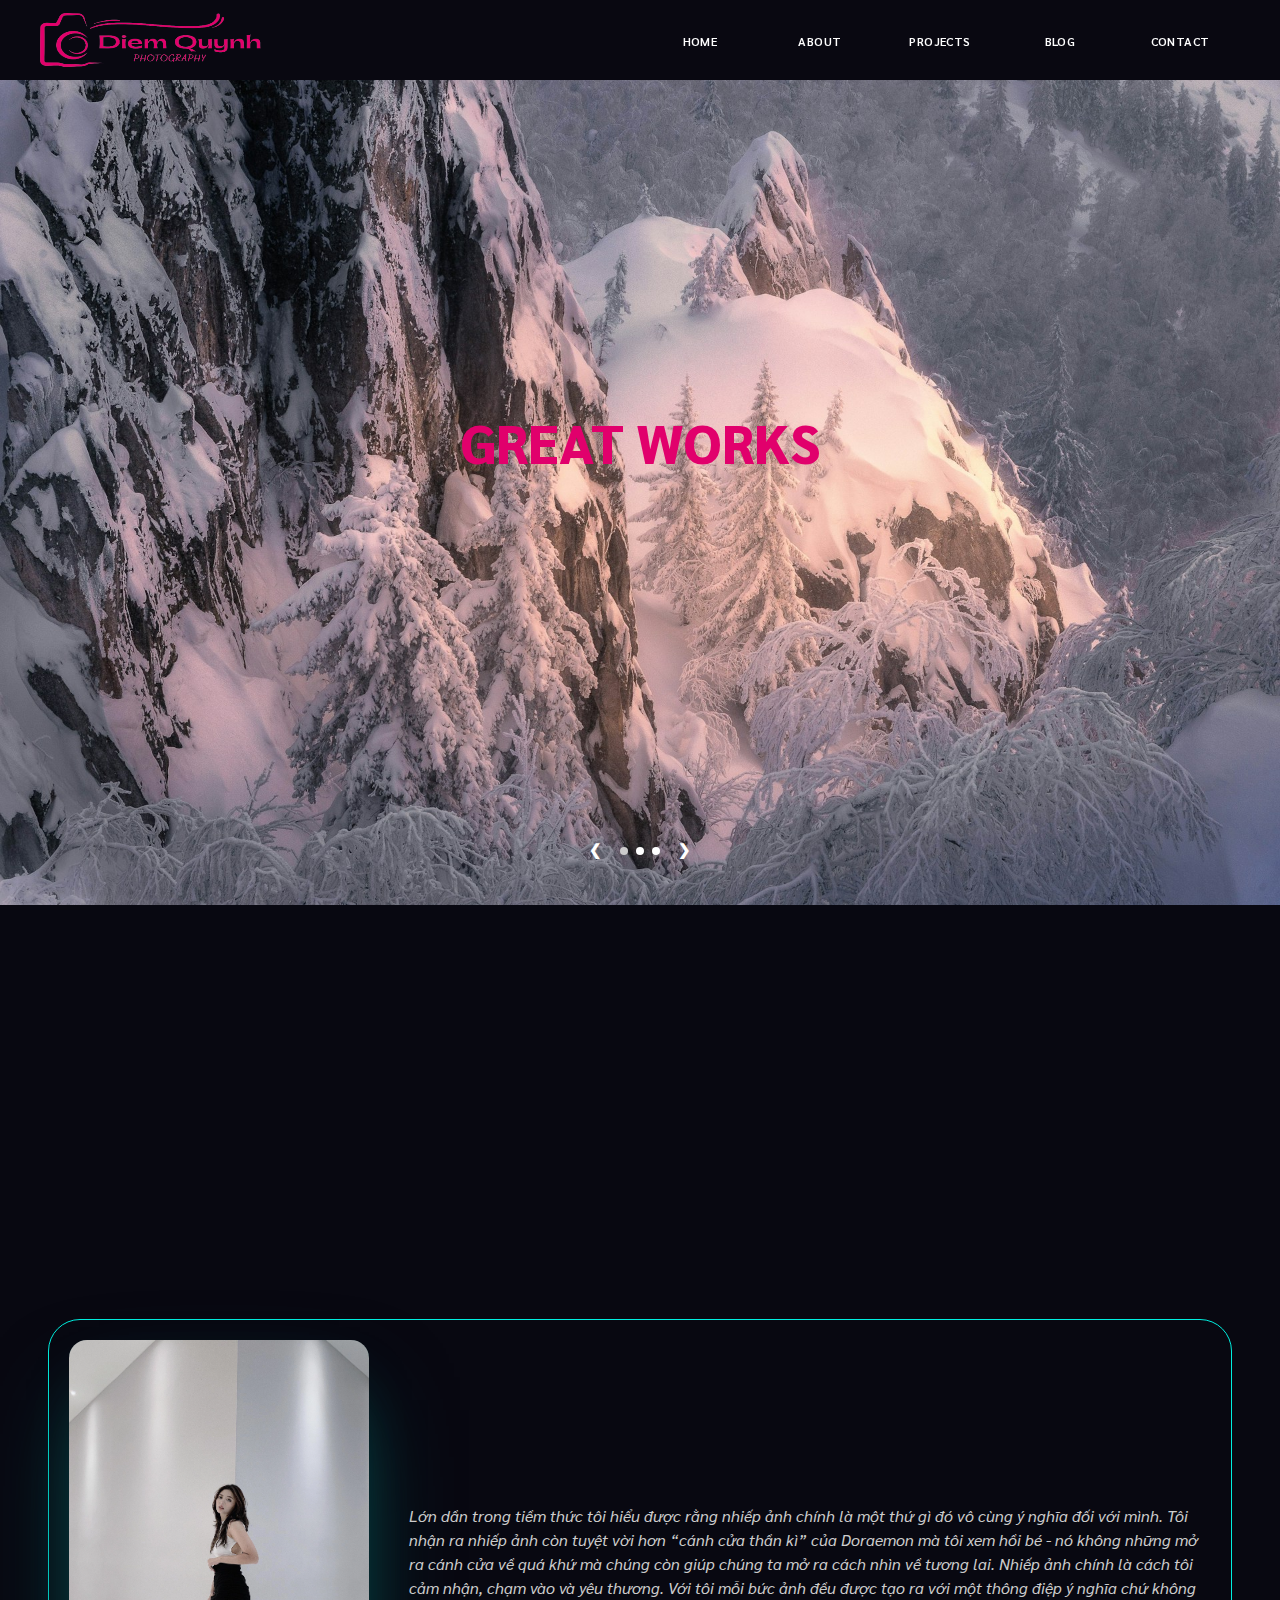
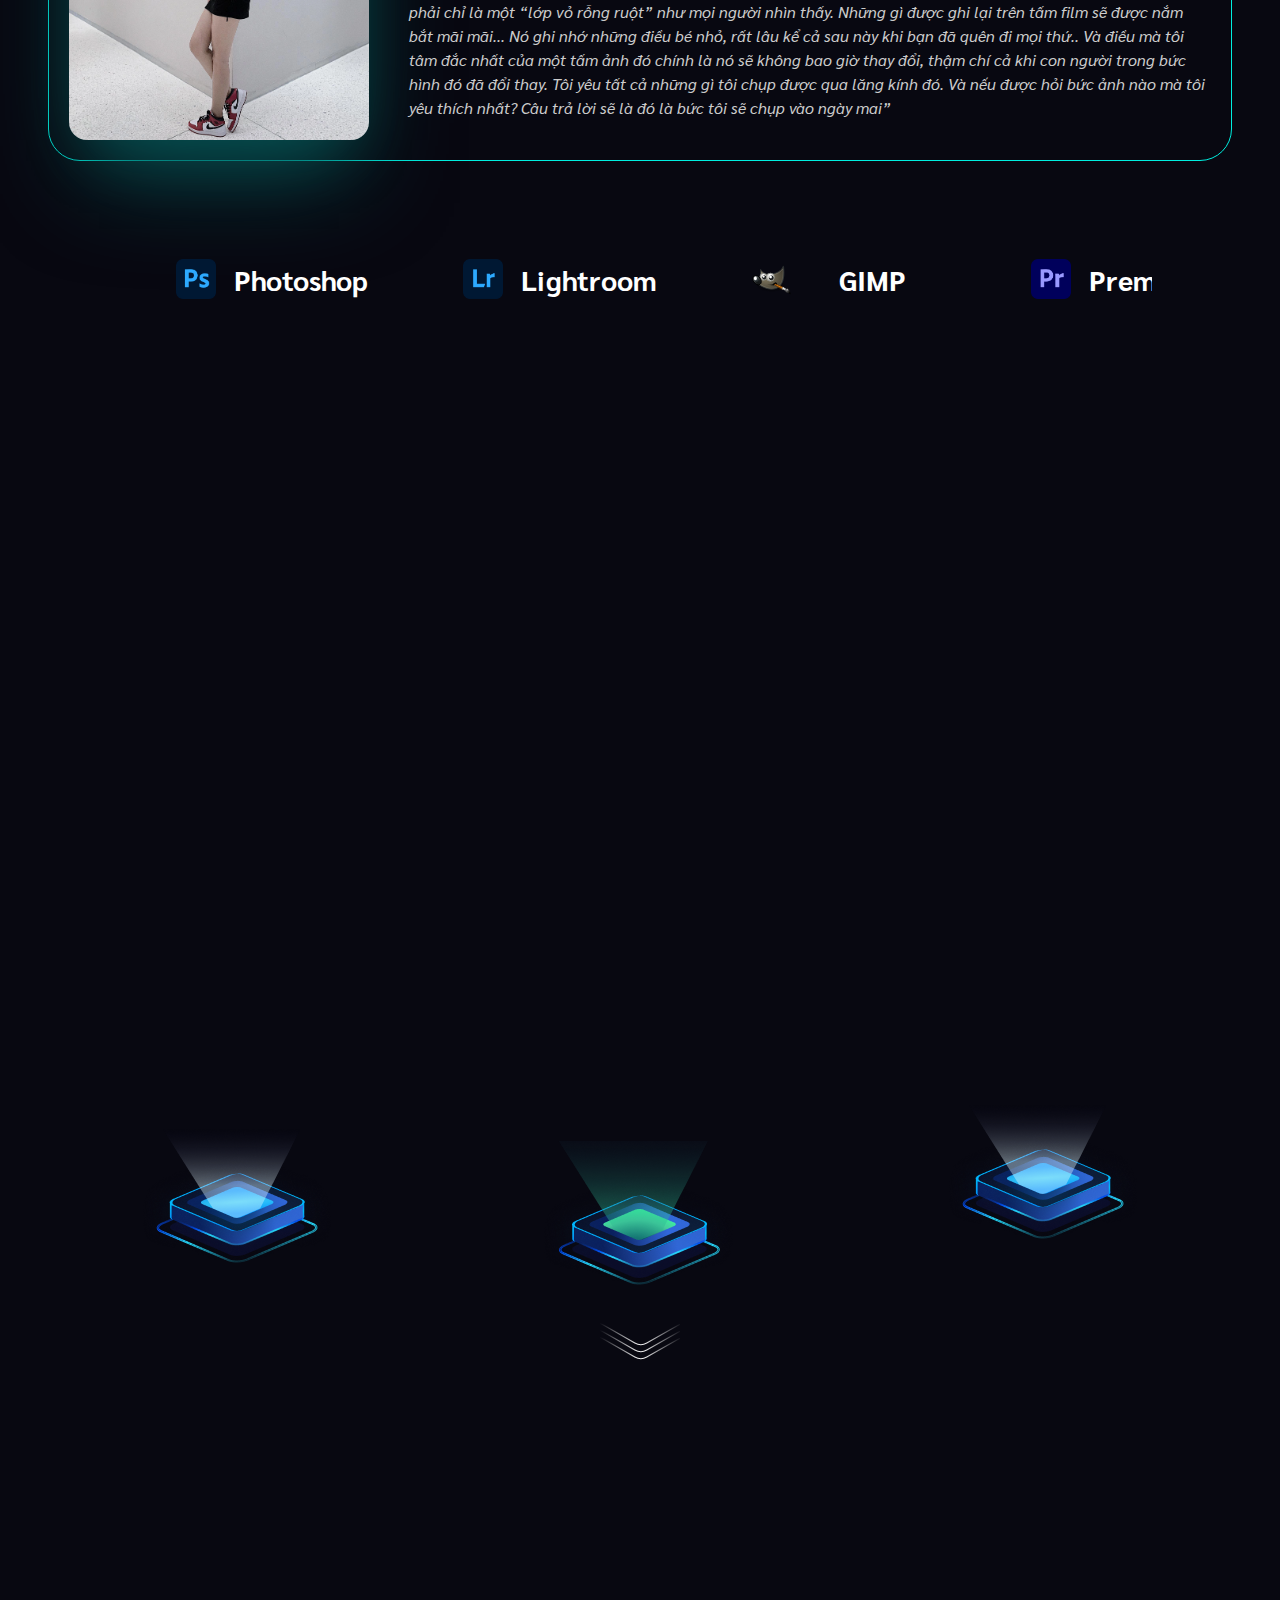
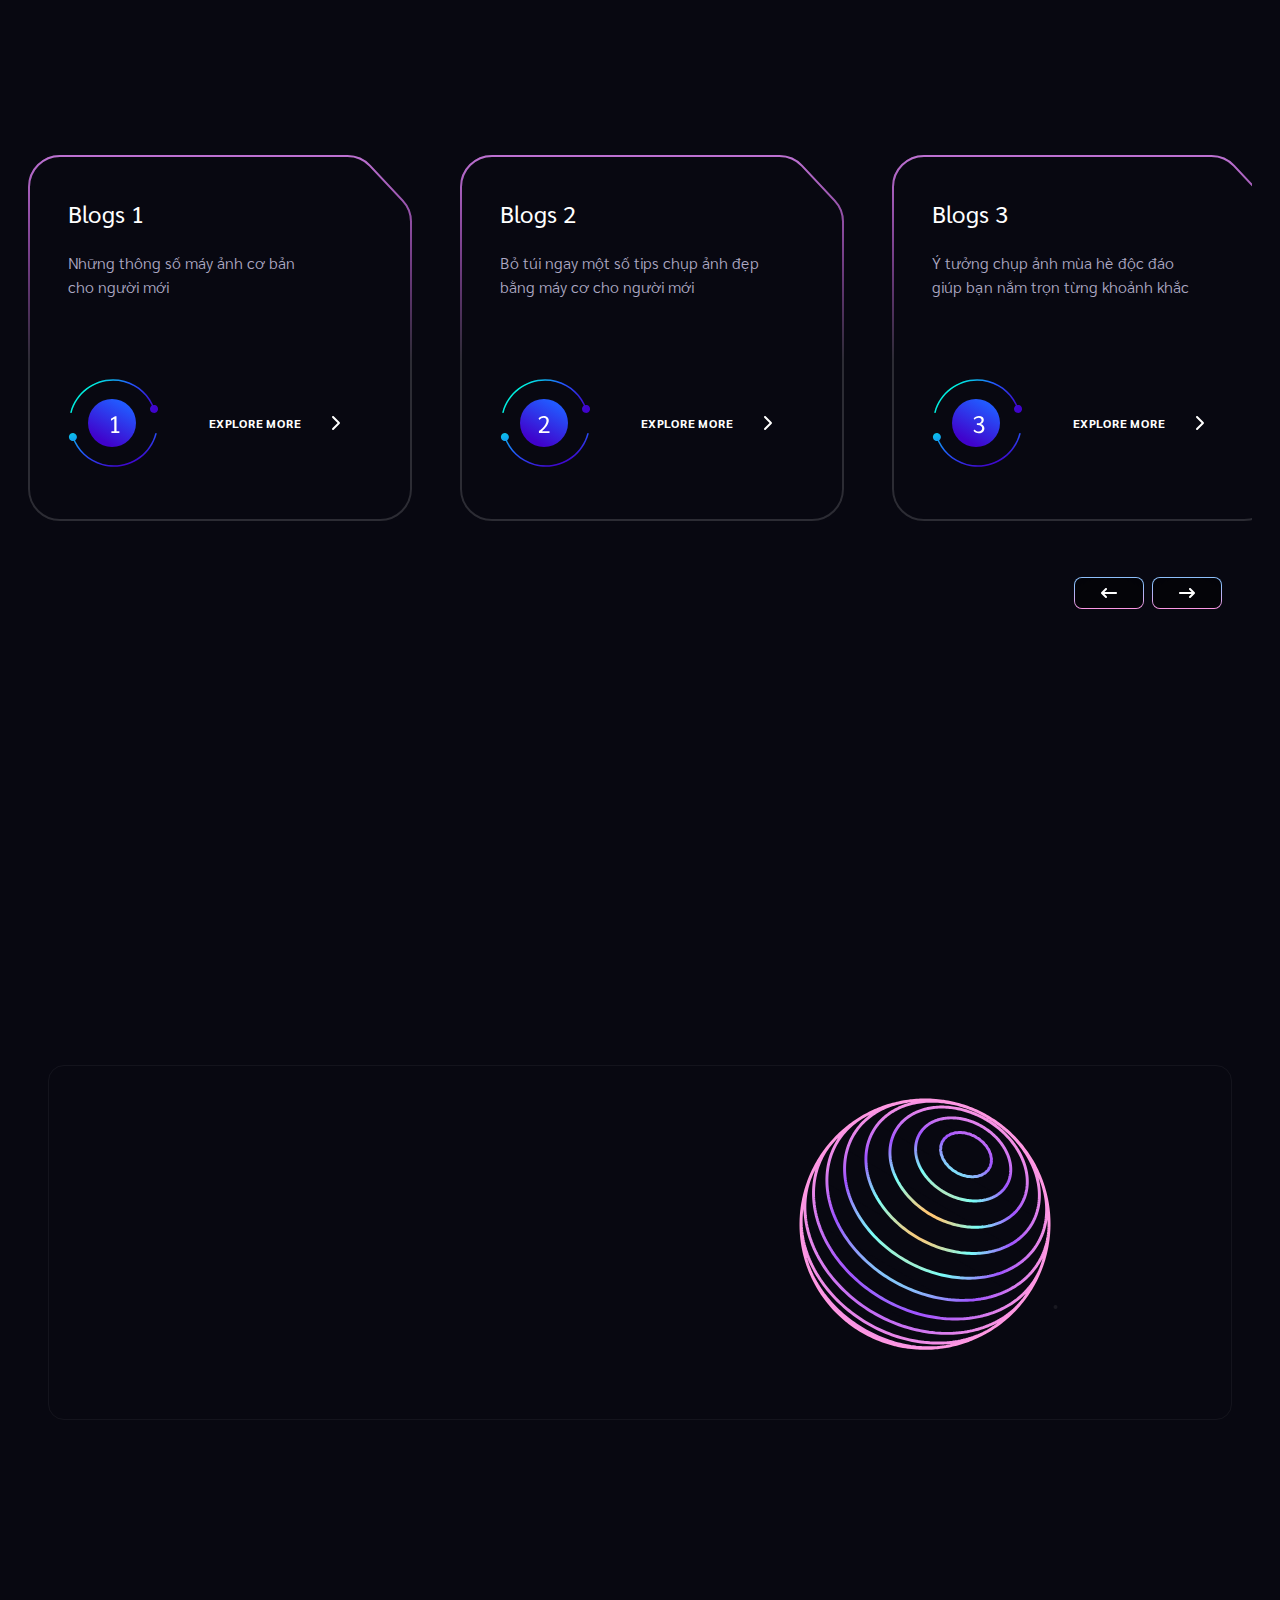
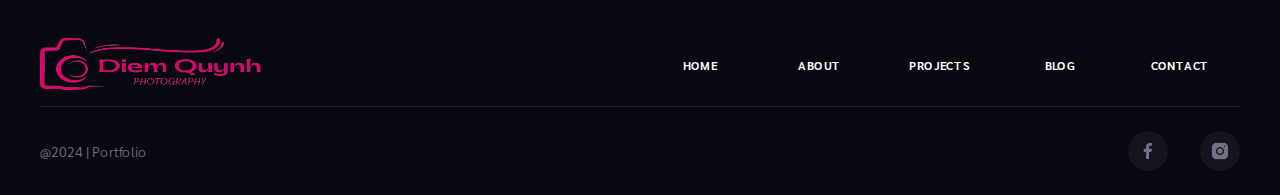
==== commit 64ade022: "a" ====
--- a/index.html
+++ b/index.html
@@ -85,15 +85,17 @@
                 <div class="learn-more">
                     <div class="mySlides">
                         <img class="introduce-styled-img" src="./public/images/introduce1.jpg" />
-                        <p class="introduce-title">GREAT WORKS</p>
+                        <p data-aos="fade-right" data-aos-offset="100" class="introduce-title">GREAT WORKS</p>
                     </div>
                     <div class="mySlides">
                         <img class="introduce-styled-img" src="./public/images/introduce2.jpg" />
-                        <p class="introduce-title">CAPTURING THE MOST PRECIOUS MOMENT</p>
+                        <p data-aos="fade-right" data-aos-offset="100" class="introduce-title">CAPTURING THE MOST
+                            PRECIOUS MOMENT</p>
                     </div>
                     <div class="mySlides">
                         <img class="introduce-styled-img" src="./public/images/introduce3.jpg" />
-                        <p class="introduce-title">SIMPLE BUT PICTURESQUE</p>
+                        <p data-aos="fade-right" data-aos-offset="100" class="introduce-title">SIMPLE BUT PICTURESQUE
+                        </p>
                     </div>
                     <div class="header-dot">
                         <span class="prev" onclick="plusSlides(-1)">❮</span>
@@ -131,10 +133,12 @@
                             <img class="about-styled-img" src="./public/images/yoruself.webp" />
                         </div>
                         <div class="about-detail-content">
-                            <p class="about-detail-title">
+                            <p class="about-detail-title" data-aos="fade-up" data-aos-anchor-placement="top-bottom"
+                                data-aos-duration="500">
                                 Xin chào, tôi là Diễm Quỳnh
                             </p>
-                            <p class="about-detail-text">
+                            <p class="about-detail-text" data-aos="fade-up" data-aos-anchor-placement="top-bottom"
+                                data-aos-duration="500">
                                 Có lẽ mọi người đều tò mò về lý do tại sao tôi lại đam mê nghề nhiếp ảnh như vậy.
                                 Bởi lẽ, ngay từ khi còn bé, tôi đã rất hạnh phúc khi được bố mẹ lưu giữ lại những khoảnh
                                 khắc đáng nhớ, những cột mốc
@@ -370,7 +374,8 @@
                     <div class="howto-bottom-overlow">
                         <div class="howto-bottom-group">
                             <div class="howto-bottom">
-                                <div class="howto-bottom-item">
+                                <div class="howto-bottom-item" data-aos="fade-up" data-aos-anchor-placement="top-bottom"
+                                    data-aos-duration="500">
                                     <div style="border-radius: 24px;" class="w3-light-grey">
                                         <div class="w3-container"
                                             style="width:95%;border-radius: 24px;color: #fff; background-color: #e1006c;">
@@ -382,7 +387,8 @@
                                         <h4>Photography</h4>
                                     </div>
                                 </div>
-                                <div class="howto-bottom-item">
+                                <div class="howto-bottom-item" data-aos="fade-up" data-aos-anchor-placement="top-bottom"
+                                    data-aos-duration="500">
                                     <div style="border-radius: 24px;" class="w3-light-grey">
                                         <div class="w3-container"
                                             style="width:76%;border-radius: 24px; color: #fff; background-color: #e1006c;">
@@ -394,7 +400,8 @@
                                         <h4>Illustrator</h4>
                                     </div>
                                 </div>
-                                <div class="howto-bottom-item">
+                                <div class="howto-bottom-item" data-aos="fade-up" data-aos-anchor-placement="top-bottom"
+                                    data-aos-duration="500">
                                     <div style="border-radius: 24px;" class="w3-light-grey">
                                         <div class="w3-container"
                                             style="width:80%;border-radius: 24px;color: #fff; background-color: #e1006c;">
@@ -408,7 +415,8 @@
                                 </div>
                             </div>
                             <div class="howto-bottom">
-                                <div class="howto-bottom-item">
+                                <div class="howto-bottom-item" data-aos="fade-up" data-aos-anchor-placement="top-bottom"
+                                    data-aos-duration="500">
                                     <div style="border-radius: 24px;" class="w3-light-grey">
                                         <div class="w3-container"
                                             style="width:55%;border-radius: 24px;color: #fff; background-color: #e1006c;">
@@ -420,7 +428,8 @@
                                         <h4>Print</h4>
                                     </div>
                                 </div>
-                                <div class="howto-bottom-item">
+                                <div class="howto-bottom-item" data-aos="fade-up" data-aos-anchor-placement="top-bottom"
+                                    data-aos-duration="500">
                                     <div style="border-radius: 24px;" class="w3-light-grey">
                                         <div class="w3-container"
                                             style="width:94%;border-radius: 24px; color: #fff; background-color: #e1006c;">
@@ -432,7 +441,8 @@
                                         <h4>Photoshop</h4>
                                     </div>
                                 </div>
-                                <div class="howto-bottom-item">
+                                <div class="howto-bottom-item" data-aos="fade-up" data-aos-anchor-placement="top-bottom"
+                                    data-aos-duration="500">
                                     <div style="border-radius: 24px;" class="w3-light-grey">
                                         <div class="w3-container"
                                             style="width:68%;border-radius: 24px; color: #fff; background-color: #e1006c;">
@@ -457,11 +467,12 @@
                             <img src="./public/images/bracketright.png" alt="icon" />
                         </div>
                         <h4 class="container-title" data-aos="fade-up" data-aos-anchor-placement="bottom-bottom"
+                            data-aos-duration="1000">
+                            PROJECTS</h4>
+                    </div>
+                    <div class="whyus-list">
+                        <div class="whyus-card" data-aos="fade-up" data-aos-anchor-placement="bottom-bottom"
                             data-aos-duration="2000">
-                            PROJECTS</h4>
-                    </div>
-                    <div class="whyus-list">
-                        <div class="whyus-card">
                             <div>
                                 <img style="width: 32px" src="./public/images/iconImages.svg" />
                             </div>
@@ -478,7 +489,8 @@
                                 </a>
                             </div>
                         </div>
-                        <div class="whyus-card">
+                        <div class="whyus-card" data-aos="fade-up" data-aos-anchor-placement="bottom-bottom"
+                            data-aos-duration="2000">
                             <div>
                                 <img style="width: 32px" src="./public/images/iconImages.svg" />
                             </div>
@@ -497,7 +509,8 @@
                         </div>
                     </div>
                     <div class="whyus-list">
-                        <div class="whyus-card">
+                        <div class="whyus-card" data-aos="fade-up" data-aos-anchor-placement="bottom-bottom"
+                            data-aos-duration="2000">
                             <div>
                                 <img style="width: 32px" src="./public/images/iconImages.svg" />
                             </div>
@@ -514,7 +527,8 @@
                                 </a>
                             </div>
                         </div>
-                        <div class="whyus-card">
+                        <div class="whyus-card" data-aos="fade-up" data-aos-anchor-placement="bottom-bottom"
+                            data-aos-duration="2000">
                             <div>
                                 <img style="width: 32px" src="./public/images/iconImages.svg" />
                             </div>
@@ -533,7 +547,8 @@
                                 </a>
                             </div>
                         </div>
-                        <div class="whyus-card">
+                        <div class="whyus-card" data-aos="fade-up" data-aos-anchor-placement="bottom-bottom"
+                            data-aos-duration="2000">
                             <div>
                                 <img style="width: 32px" src="./public/images/iconImages.svg" />
                             </div>
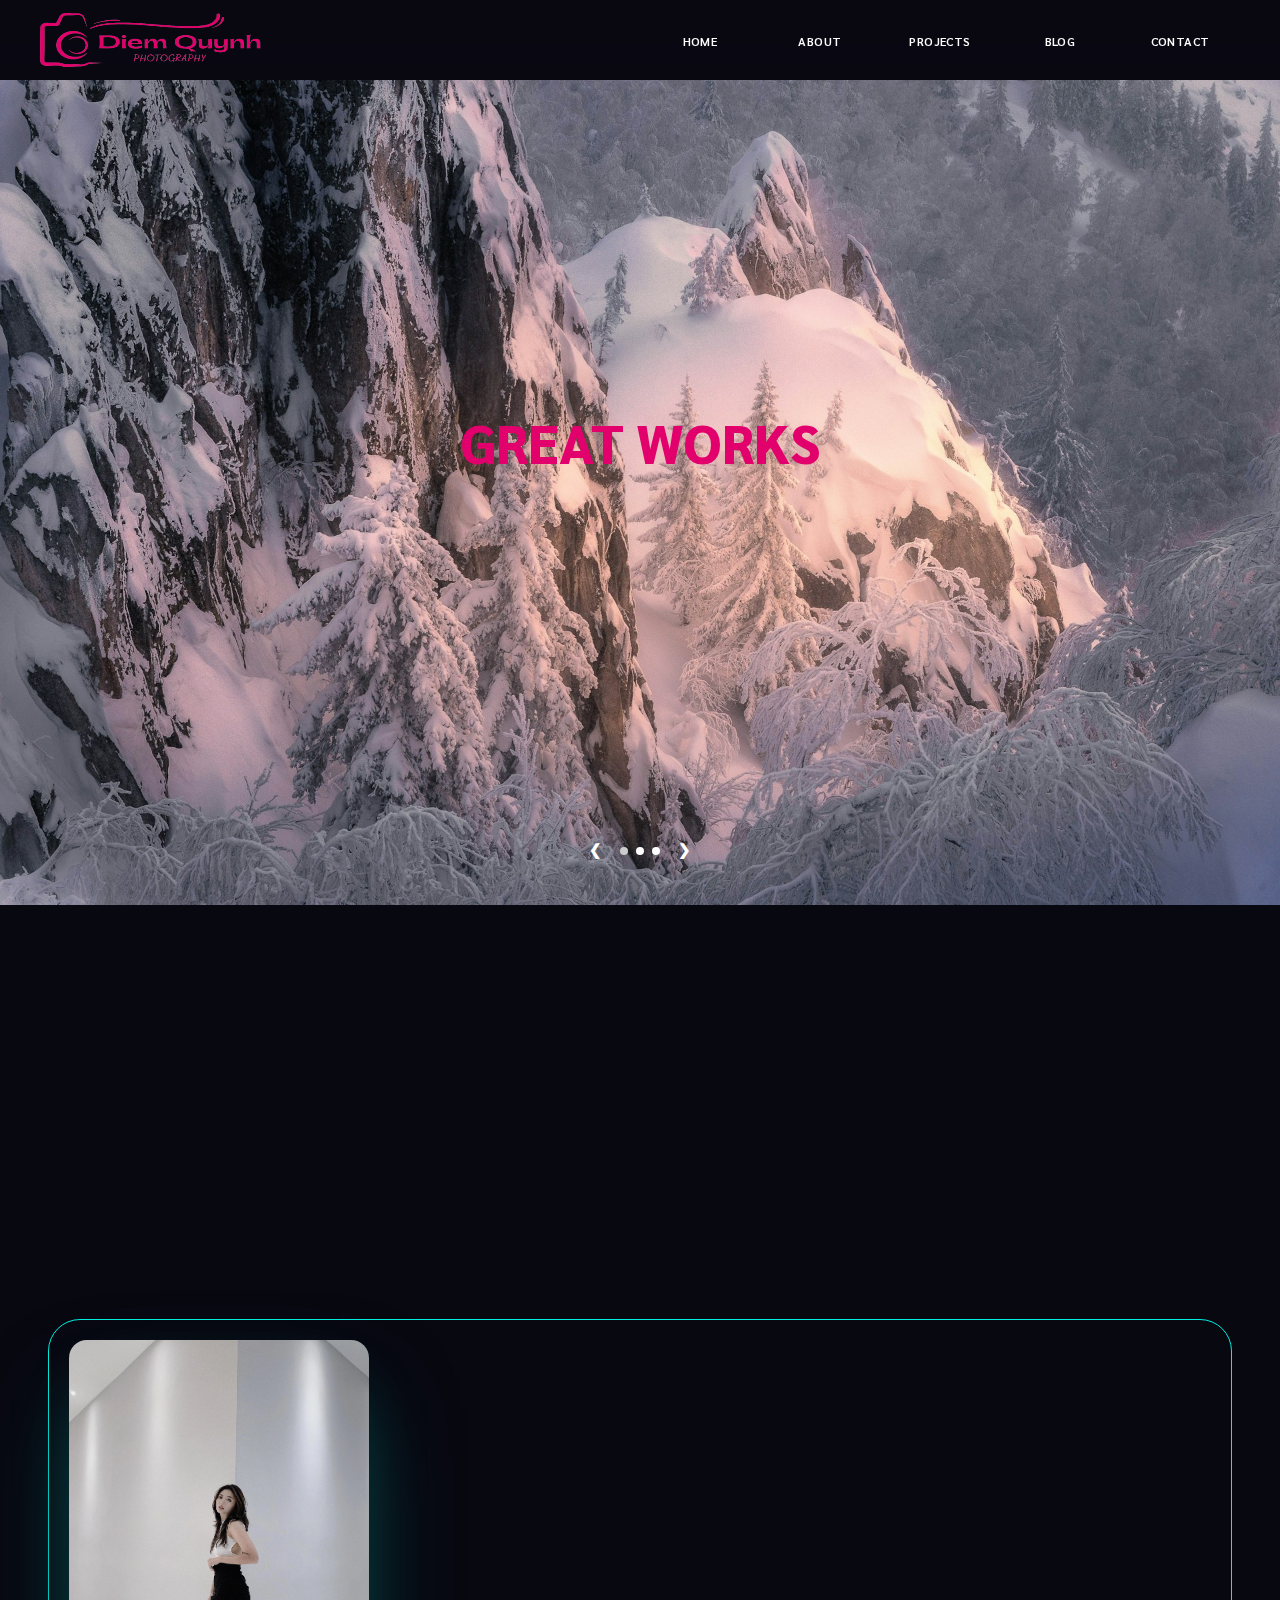
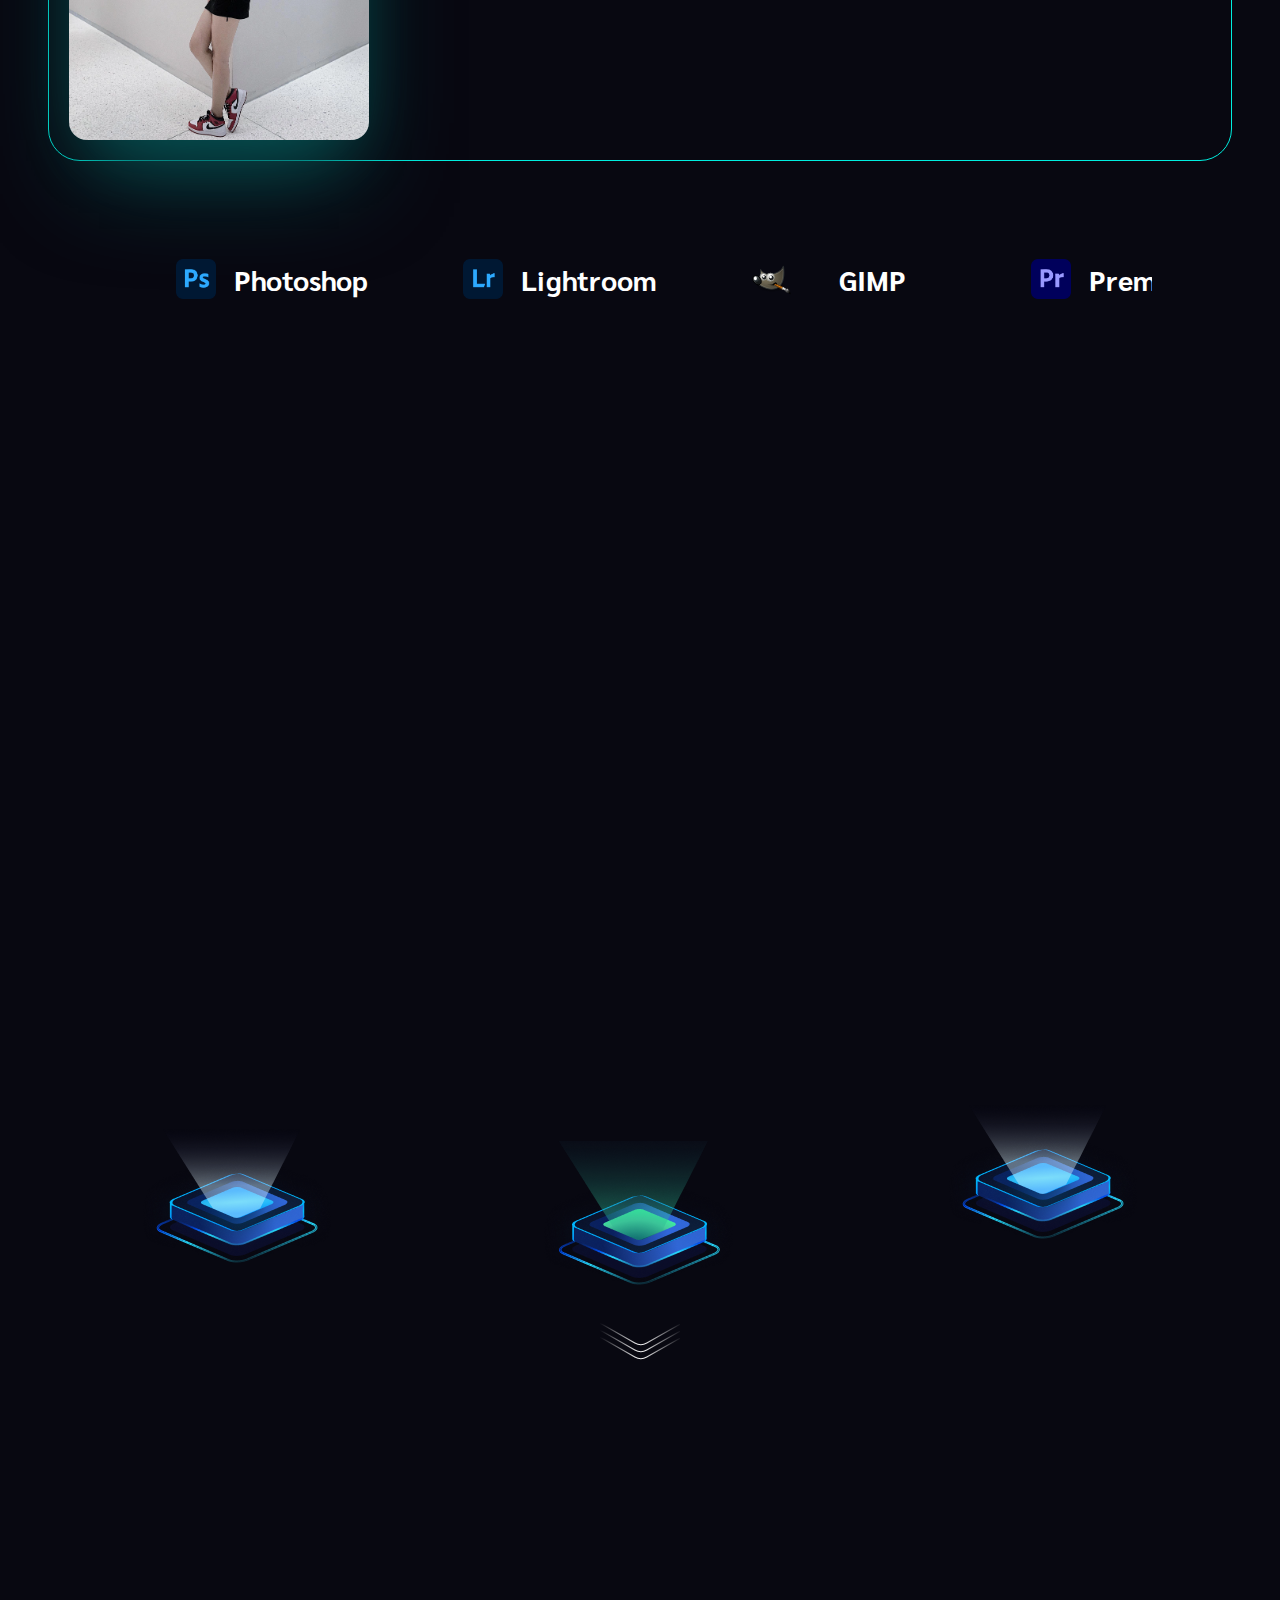
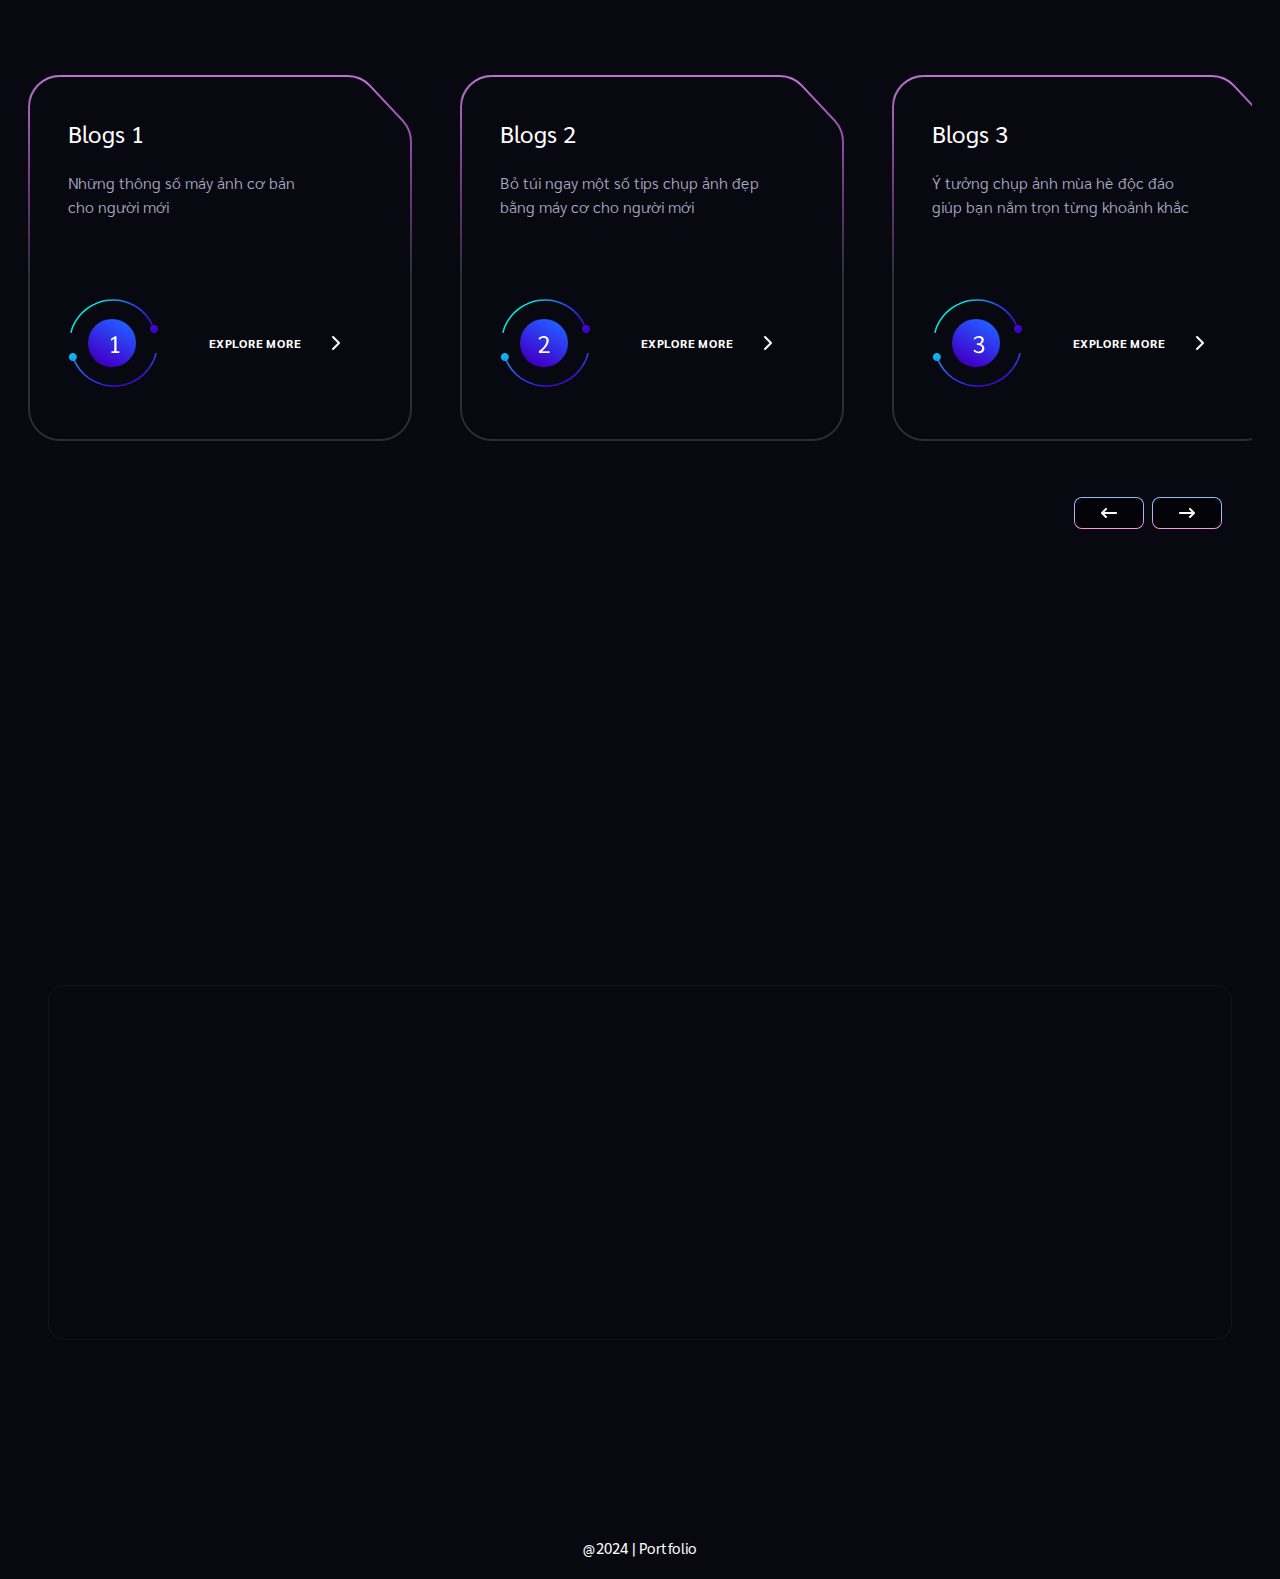
==== commit 28bcba7c: "a" ====
--- a/index.html
+++ b/index.html
@@ -112,7 +112,7 @@
                     data-aos-duration="1000">
                     <div class="forever-styled-text">
                         <img src="./public/images/bracketleft.png" alt="icon" />
-                        <p class="forever-text">Get started with AIA tech</p>
+                        <p class="forever-text">Hello</p>
                         <img src="./public/images/bracketright.png" alt="icon" />
                     </div>
                     WELCOME
@@ -138,14 +138,15 @@
                                 Xin chào, tôi là Diễm Quỳnh
                             </p>
                             <p class="about-detail-text" data-aos="fade-up" data-aos-anchor-placement="top-bottom"
-                                data-aos-duration="500">
+                                data-aos-duration="1000">
                                 Có lẽ mọi người đều tò mò về lý do tại sao tôi lại đam mê nghề nhiếp ảnh như vậy.
                                 Bởi lẽ, ngay từ khi còn bé, tôi đã rất hạnh phúc khi được bố mẹ lưu giữ lại những khoảnh
                                 khắc đáng nhớ, những cột mốc
                                 quan trọng trong cuộc đời - bắt đầu từ bức ảnh mà tôi vừa cất tiếng khóc chào đời.
 
                             </p>
-                            <p class="about-detail-text">
+                            <p class="about-detail-text" data-aos="fade-up" data-aos-anchor-placement="top-bottom"
+                                data-aos-duration="2000">
                                 Lớn dần trong tiềm thức tôi hiểu được rằng nhiếp ảnh chính là một thứ gì đó vô cùng ý
                                 nghĩa đối với mình. Tôi nhận ra
                                 nhiếp ảnh còn tuyệt vời hơn “cánh cửa thần kì” của Doraemon mà tôi xem hồi bé - nó không
@@ -228,7 +229,7 @@
                         <div class="forever-styled-text" data-aos="fade-up" data-aos-anchor-placement="bottom-bottom"
                             data-aos-duration="1000">
                             <img src="./public/images/bracketleft.png" alt="icon" />
-                            <p class="forever-text">Get started with AIA tech</p>
+                            <p class="forever-text">My Self</p>
                             <img src="./public/images/bracketright.png" alt="icon" />
                         </div>
                         <h4 class="container-title" data-aos="fade-up" data-aos-anchor-placement="bottom-bottom"
@@ -368,14 +369,15 @@
                             </div>
                         </div>
                         <div class="howto-top-right" data-aos="zoom-in-left">
-                            <img src="./public/images/imghowto.png" alt="img" />
+                            <img src="./public/images/forever-icon.svg" alt="img" />
+                            <!-- <img src="./public/images/imghowto.png" alt="img" /> -->
                         </div>
                     </div>
                     <div class="howto-bottom-overlow">
                         <div class="howto-bottom-group">
                             <div class="howto-bottom">
                                 <div class="howto-bottom-item" data-aos="fade-up" data-aos-anchor-placement="top-bottom"
-                                    data-aos-duration="500">
+                                    data-aos-duration="1000">
                                     <div style="border-radius: 24px;" class="w3-light-grey">
                                         <div class="w3-container"
                                             style="width:95%;border-radius: 24px;color: #fff; background-color: #e1006c;">
@@ -388,7 +390,7 @@
                                     </div>
                                 </div>
                                 <div class="howto-bottom-item" data-aos="fade-up" data-aos-anchor-placement="top-bottom"
-                                    data-aos-duration="500">
+                                    data-aos-duration="1000">
                                     <div style="border-radius: 24px;" class="w3-light-grey">
                                         <div class="w3-container"
                                             style="width:76%;border-radius: 24px; color: #fff; background-color: #e1006c;">
@@ -401,7 +403,7 @@
                                     </div>
                                 </div>
                                 <div class="howto-bottom-item" data-aos="fade-up" data-aos-anchor-placement="top-bottom"
-                                    data-aos-duration="500">
+                                    data-aos-duration="1000">
                                     <div style="border-radius: 24px;" class="w3-light-grey">
                                         <div class="w3-container"
                                             style="width:80%;border-radius: 24px;color: #fff; background-color: #e1006c;">
@@ -416,7 +418,7 @@
                             </div>
                             <div class="howto-bottom">
                                 <div class="howto-bottom-item" data-aos="fade-up" data-aos-anchor-placement="top-bottom"
-                                    data-aos-duration="500">
+                                    data-aos-duration="2000">
                                     <div style="border-radius: 24px;" class="w3-light-grey">
                                         <div class="w3-container"
                                             style="width:55%;border-radius: 24px;color: #fff; background-color: #e1006c;">
@@ -429,7 +431,7 @@
                                     </div>
                                 </div>
                                 <div class="howto-bottom-item" data-aos="fade-up" data-aos-anchor-placement="top-bottom"
-                                    data-aos-duration="500">
+                                    data-aos-duration="2000">
                                     <div style="border-radius: 24px;" class="w3-light-grey">
                                         <div class="w3-container"
                                             style="width:94%;border-radius: 24px; color: #fff; background-color: #e1006c;">
@@ -442,7 +444,7 @@
                                     </div>
                                 </div>
                                 <div class="howto-bottom-item" data-aos="fade-up" data-aos-anchor-placement="top-bottom"
-                                    data-aos-duration="500">
+                                    data-aos-duration="2000">
                                     <div style="border-radius: 24px;" class="w3-light-grey">
                                         <div class="w3-container"
                                             style="width:68%;border-radius: 24px; color: #fff; background-color: #e1006c;">
@@ -855,7 +857,7 @@
                                 <div class="contact-title" data-aos="fade-up" data-aos-anchor-placement="bottom-bottom"
                                     data-aos-duration="1000">
                                     <img src="./public/images/bracketleft.png" alt="icon" />
-                                    <p class="forever-text">Get started with AIA tech</p>
+                                    <p class="forever-text">Detail</p>
                                     <img src="./public/images/bracketright.png" alt="icon" />
                                 </div>
                                 <h4 class="container-title" data-aos="fade-up" data-aos-anchor-placement="bottom-bottom"
@@ -908,17 +910,39 @@
                                     </div>
                                 </div>
                                 <div class="contact-us-register">
-                                    <div class="forever-bg">
+                                    <div class="nav">
+                                        <div class="nav-item" style="flex-direction: column; gap: 20px">
+                                            <div class="nav-item-link" data-aos="fade-up" data-aos-duration="800">
+                                                <a href="#introduce" class="nav-link">HOME</a>
+                                            </div>
+                                            <div class="nav-item-link" data-aos="fade-up" data-aos-duration="1000">
+                                                <a href="#about" class="nav-link">ABOUT</a>
+                                            </div>
+                                            <div class="nav-item-link" data-aos="fade-up" data-aos-duration="1500">
+                                                <a href="#products" class="nav-link">PROJECTS</a>
+                                            </div>
+                                            <div class="nav-item-link" data-aos="fade-up" data-aos-duration="2000">
+                                                <a href="#blogs" class="nav-link">BLOG</a>
+                                            </div>
+                                            <div class="nav-item-link" data-aos="fade-up" data-aos-duration="2500">
+                                                <a href="#contact_us" class="nav-link">CONTACT</a>
+                                            </div>
+                                        </div>
+                                    </div>
+                                    <!-- <div class="forever-bg">
                                         <img class="forever-styled-img" src="./public/images/forever-icon.svg"
                                             alt="earth" />
-                                    </div>
+                                    </div> -->
                                 </div>
                             </div>
                         </div>
                     </div>
                 </section>
             </div>
-            <footer class="footer">
+            <div style="display: flex; justify-content: center; align-items: center;height: 60px; color: #fff;">
+                <div>@2024 | Portfolio</div>
+            </div>
+            <!-- <footer class="footer">
                 <div class="footer-top">
                     <div class="logo">
                         <img style="width: 230px; height: 53px; background: transparent;"
@@ -953,7 +977,7 @@
                         <img class="footer-social-img" src="./public/images/instargam.svg" alt="icon" />
                     </div>
                 </div>
-            </footer>
+            </footer> -->
         </div>
     </div>
 </body>
--- a/public/css/index.css
+++ b/public/css/index.css
@@ -1379,8 +1379,8 @@
 }
 
 .howto-top-right img {
-    width: 460px;
-    height: 460px;
+    width: 380px;
+    height: 380px;
     padding: 20px;
     transition: transform 0.3s ease;
 }
@@ -2370,8 +2370,11 @@
 }
 
 .contact-us-register {
-    overflow: hidden;
+    /* overflow: hidden; */
     width: 50%;
+    display: flex;
+    justify-content: center;
+    align-items: flex-start;
 }
 
 .contact-us-name {
